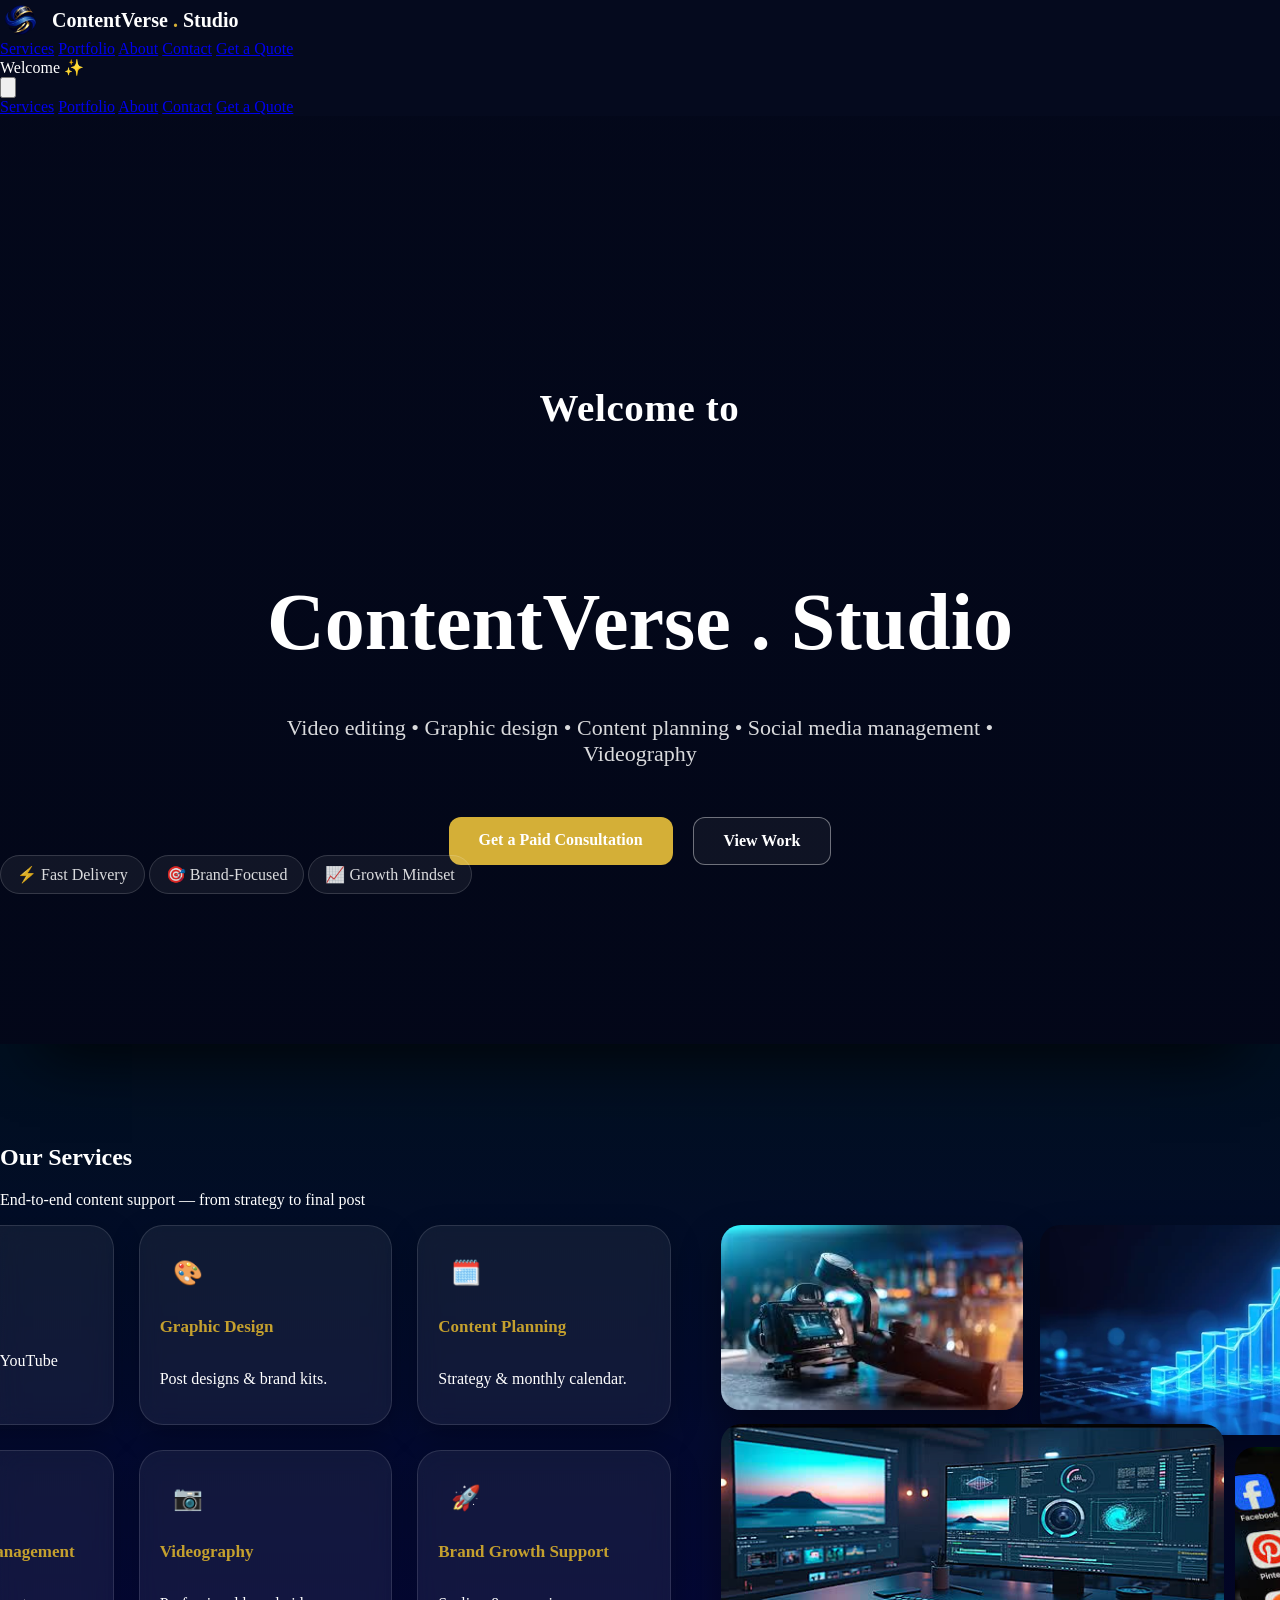
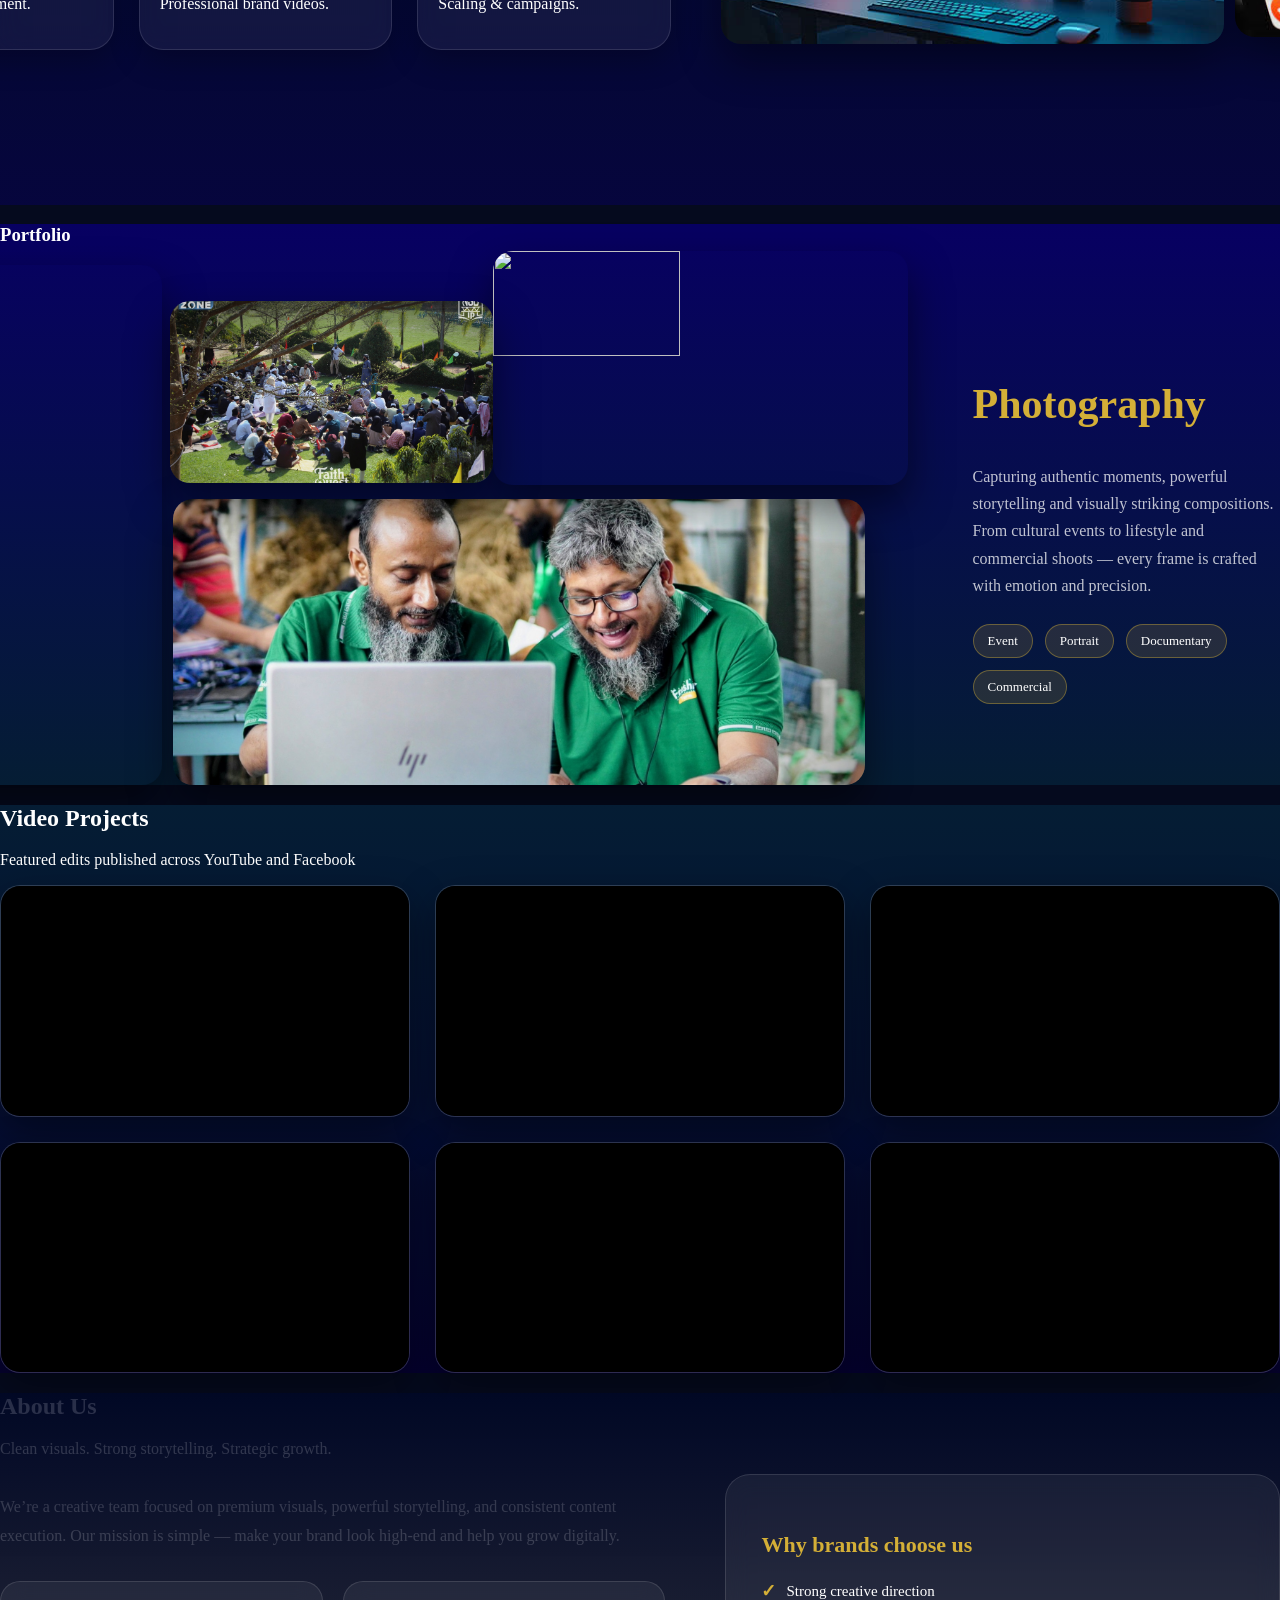
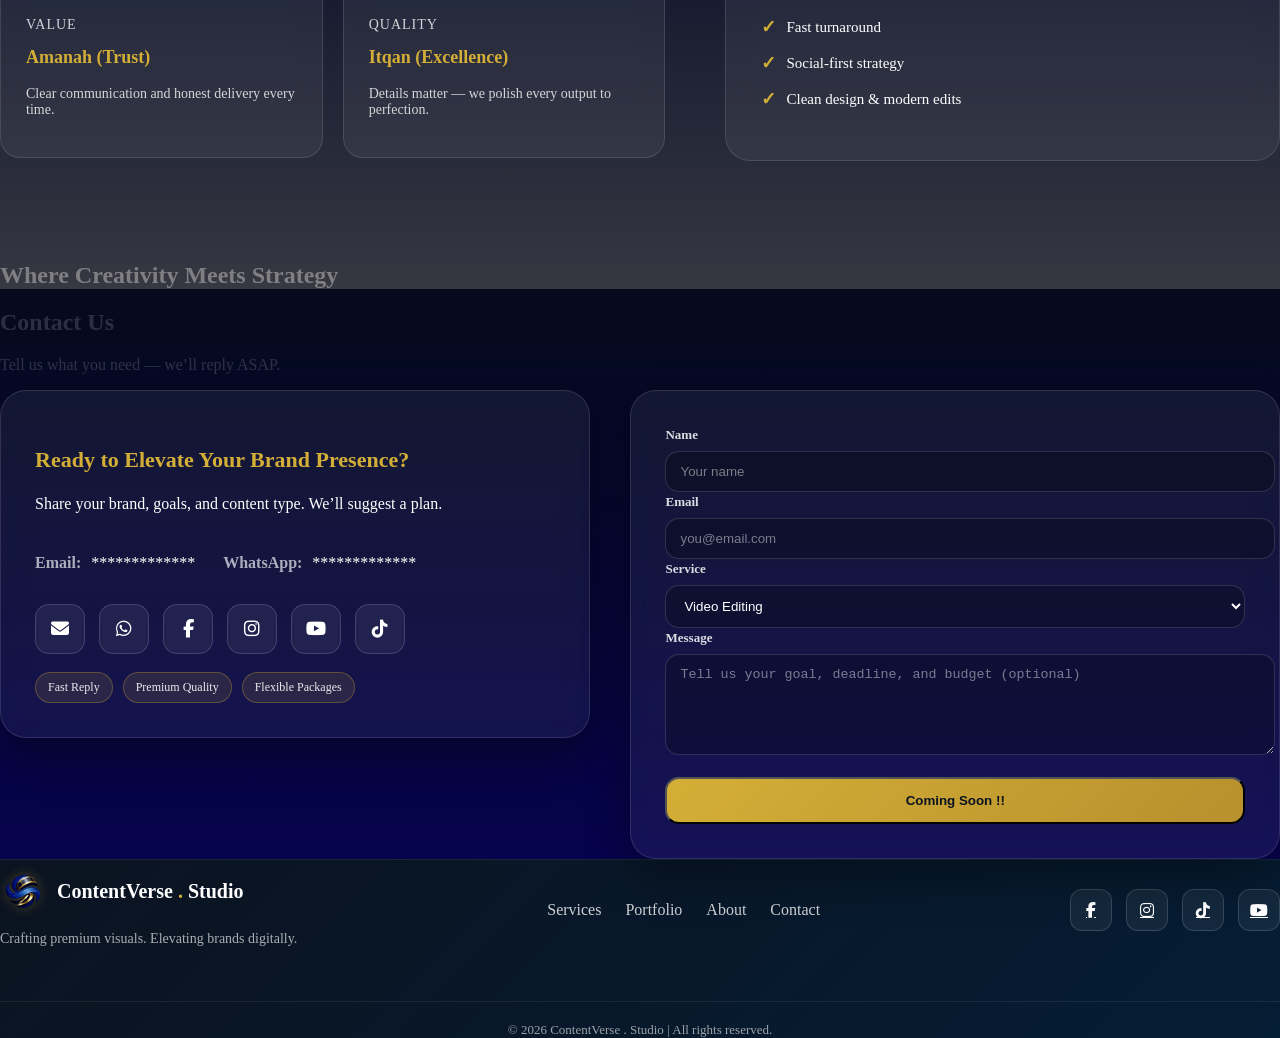
==== index.html @ 0c14566b "content updated" ====
<!DOCTYPE html>
<html lang="en">
<head>
  <meta charset="UTF-8" />
  <meta name="viewport" content="width=device-width, initial-scale=1.0" />
  <title>ContentVerse . Studio</title>

   <link rel="icon" type="image/png" href="logo1.png" />

  <!-- Tailwind CDN -->
  <script src="https://cdn.tailwindcss.com"></script>

  <script>
    tailwind.config = {
  theme: {
    extend: {
      colors: {
        brand: {
          50:  "#fef9e7",
          100: "#fdf2c9",
          300: "#f5d77a",
          500: "#e6c65c",
          600: "#d4af37",
          700: "#b8962e",
          900: "#7a5f1a"
        },
        navy: {
          800: "#10273F",
          900: "#0B1C2D"
        }
      }
    }
  }
}
  </script>

  <!-- Your CSS file -->
  <link rel="stylesheet" href="design.css" />
  <link rel="stylesheet" href="https://cdnjs.cloudflare.com/ajax/libs/font-awesome/6.5.1/css/all.min.css">
</head>

<body class="bg-white text-slate-800">

  <!-- Header -->
  <header class="fixed top-0 left-0 w-full z-50 bg-[#0B1C2D]/50 backdrop-blur-md border-b border-[#D4AF37]/20">
    <div class="max-w-6xl mx-auto px-4">
      <div class="flex items-center justify-between h-16">
        <!-- Brand -->
        <nav class="navbar">
          <div class="nav-left">
            <img src="logo1.png" alt="ContentVerse Logo" class="nav-logo">
            <span class="nav-brand">ContentVerse <span class="gold-dot">.</span> Studio</span>
          </div>
        </nav>

        <!-- Desktop Nav -->
        <div class="hidden md:flex items-center gap-6">
          <nav class="flex items-center gap-6 text-sm font-medium text-white/90">
            <a class="hover:text-brand-600" href="#services">Services</a>
            <a class="hover:text-brand-600" href="#photography">Portfolio</a>
            <a class="hover:text-brand-600" href="#about">About</a>
            <a class="hover:text-brand-600" href="#contact">Contact</a>
            <a class="inline-flex items-center justify-center rounded-xl bg-brand-600 px-4 py-2 text-white hover:bg-brand-700"
              href="#contact">Get a Quote</a>
          </nav>

          <div class="nav-welcome flex items-center gap-2 pl-2" style="animation: glowPulse 2.6s ease-in-out infinite;">
          <span class="h-2 w-2 rounded-full bg-emerald-400"></span>
          <span class="text-sm font-semibold text-[#D4AF37]">Welcome ✨</span>
        </div>
      </div>

        <!-- Mobile button -->
        <button id="menuBtn" class="md:hidden inline-flex items-center justify-center rounded-xl border border-white/20 p-2 text-white">
          <svg xmlns="http://www.w3.org/2000/svg" class="h-5 w-5" viewBox="0 0 24 24" fill="none" stroke="currentColor" stroke-width="2">
            <path stroke-linecap="round" stroke-linejoin="round" d="M4 6h16M4 12h16M4 18h16"/>
          </svg>
        </button>
      </div>

      <!-- Mobile Nav -->
      <div id="mobileNav" class="md:hidden hidden pb-4">
        <div class="flex flex-col gap-2 text-sm font-medium text-white/90">
          <a class="rounded-lg px-3 py-2 hover:bg-white/10" href="#services">Services</a>
          <a class="rounded-lg px-3 py-2 hover:bg-white/10" href="#photography">Portfolio</a>
          <a class="rounded-lg px-3 py-2 hover:bg-white/10" href="#about">About</a>
          <a class="rounded-lg px-3 py-2 hover:bg-white/10" href="#contact">Contact</a>
          <a class="mt-2 inline-flex items-center justify-center rounded-xl bg-brand-600 px-4 py-2 text-white hover:bg-brand-700"
             href="#contact">Get a Quote</a>
        </div>
      </div>
    </div>
  </header>

  <!-- HERO -->
  <section id="home" class="space-hero relative overflow-hidden ">

    <!-- Background Video -->
    <video class="hero-bg-video" autoplay muted loop playsinline>
      <source src="star.mp4" type="video/mp4">
    </video>

    <!-- Overlay -->
    <div class="hero-overlay"></div>

    <div class="max-w-6xl mx-auto px-4 hero-body relative">
      <div class="hero-content text-center">

        <!-- Welcome (NO typewriter) -->
        <p id="welcomeBadge" class="hero-welcome">Welcome to</p>

        <!-- Title (TYPEWRITER here) -->
        <h1 id="brandTitle" class="hero-title opacity-0">
          <span id="titleLeft"></span>
          <span id="titleDot" class="blink-dot hidden">.</span>
          <span id="titleRight"></span>
          <span id="titleCaret" class="caret">|</span>
        </h1>

        <p id="brandSubtitle" class="hero-subtitle opacity-0">
          Video editing • Graphic design • Content planning • Social media management • Videography
        </p>

        <div id="heroButtons" class="hero-buttons opacity-0">
          <a href="#contact" class="primary-btn">Get a Paid Consultation</a>
          <a href="#photography" class="secondary-btn">View Work</a>
        </div>

      </div>
    </div>

    <!-- trust chips -->
    <div class="mt-10 flex flex-wrap justify-center gap-3 text-sm relative">
      <span class="chip">⚡ Fast Delivery</span>
      <span class="chip">🎯 Brand-Focused</span>
      <span class="chip">📈 Growth Mindset</span>
    </div>
  </section>

  <!-- Services -->
<section id="services" class="services-section">
  <div class="max-w-7xl mx-auto px-6 py-20">

    <!-- Heading -->
    <div class="max-w-2xl mx-auto text-center text-white mb-16">
      <h2 class="text-4xl font-extrabold text-[#D4AF37] tracking-wide">
        Our Services
      </h2>
      <p class="mt-4 text-white/80">
        End-to-end content support — from strategy to final post
      </p>
    </div>

    <div class="services-wrapper">

      <!-- LEFT SIDE FLIP CARDS -->
      <div class="services-cards">

        <!-- 1 -->
        <div class="service-flip">
          <div class="service-flip-inner">
            <div class="service-front">
              <div class="service-icon">🎬</div>
              <h3 class="service-back-title">Video Editing</h3>
              <p>Reels, shorts, ads, YouTube edits.</p>
            </div>
            <div class="service-back">
              <h3 class="service-back-title">Video Editing</h3>
              <p class="service-back-desc">Hook-based editing, motion graphics, captions, color grading & storytelling.</p>
            </div>
          </div>
        </div>

        <!-- 2 -->
        <div class="service-flip">
          <div class="service-flip-inner">
            <div class="service-front">
              <div class="service-icon">🎨</div>
              <h3 class="service-back-title">Graphic Design</h3>
              <p>Post designs & brand kits.</p>
            </div>
            <div class="service-back">
              <h3 class="service-back-title">Graphic Design</h3>
              <p class="service-back-desc">Creative visuals, thumbnails, banners, branding systems & ads.</p>
            </div>
          </div>
        </div>

        <!-- 3 -->
        <div class="service-flip">
          <div class="service-flip-inner">
            <div class="service-front">
              <div class="service-icon">🗓️</div>
              <h3 class="service-back-title">Content Planning</h3>
              <p>Strategy & monthly calendar.</p>
            </div>
            <div class="service-back">
              <h3 class="service-back-title">Content Planning</h3>
              <p class="service-back-desc">Content ideas, hooks, scripts, captions & audience growth strategy.</p>
            </div>
          </div>
        </div>

        <!-- 4 -->
        <div class="service-flip">
          <div class="service-flip-inner">
            <div class="service-front">
              <div class="service-icon">📱</div>
              <h3 class="service-back-title">Social Media Management</h3>
              <p>Posting & engagement.</p>
            </div>
            <div class="service-back">
              <h3 class="service-back-title">Social Media Management</h3>
              <p class="service-back-desc">Analytics tracking, growth reports & platform optimization.</p>
            </div>
          </div>
        </div>

        <!-- 5 -->
        <div class="service-flip">
          <div class="service-flip-inner">
            <div class="service-front">
              <div class="service-icon">📷</div>
              <h3 class="service-back-title">Videography</h3>
              <p>Professional brand videos.</p>
            </div>
            <div class="service-back">
              <h3 class="service-back-title">Videography</h3>
              <p class="service-back-desc">Product shoots, event coverage & cinematic brand storytelling.</p>
            </div>
          </div>
        </div>

        <!-- 6 -->
        <div class="service-flip">
          <div class="service-flip-inner">
            <div class="service-front">
              <div class="service-icon">🚀</div>
              <h3 class="service-back-title">Brand Growth Support</h3>
              <p>Scaling & campaigns.</p>
            </div>
            <div class="service-back">
              <h3 class="service-back-title">Brand Growth Support</h3>
              <p class="service-back-desc">Ad creatives, strategy building & performance marketing guidance.</p>
            </div>
          </div>
        </div>

      </div>

      <!-- RIGHT SIDE IMAGES -->
      <div class="services-images custom-layout">
  <img src="growth.png"       class="img img1" />
  <img src="videoediting.png" class="img img2" />
  <img src="videography.png"  class="img img3" />
  <img src="social.png"       class="img img4" />
</div>

    </div>
  </div>
</section>

  <!-- Photography Section -->
<section id="photography" class="photography-section">
  <div class="max-w-7xl mx-auto px-6 py-10 md:py-20">
    <div class="max-w-2xl mx-auto text-center text-white mb-16">
      <h3 class="text-4xl font-extrabold text-[#D4AF37] tracking-wide">
        Portfolio
      </h3>
    </div>

    <div class="photography-wrapper">

      <!-- LEFT SIDE Images -->
      <div class="photography-images custom-layout">

        <img src="img1.JPG" class="pimg pimg1" />
        <img src="img2.JPG" class="pimg pimg2" />
        <img src="img3.JPG" class="pimg pimg3" />
        <img src="img4.jpeg" class="pimg pimg4" />

      </div>

      <!-- RIGHT SIDE Text -->
      <div class="photography-text">
        <h2>Photography</h2>
        <p>
          Capturing authentic moments, powerful storytelling and
          visually striking compositions. From cultural events
          to lifestyle and commercial shoots — every frame
          is crafted with emotion and precision.
        </p>

        <div class="photo-tags">
          <span>Event</span>
          <span>Portrait</span>
          <span>Documentary</span>
          <span>Commercial</span>
        </div>
      </div>

    </div>
  </div>
</section>

<!-- VIDEO WORK SECTION -->
<section id="videos" class="videos-section">
  <div class="max-w-7xl mx-auto px-6 py-10 md:py-20">

    <div class="max-w-2xl mx-auto text-center mb-16">
      <h2 class="text-4xl font-extrabold text-[#D4AF37] tracking-wide">
        Video Projects
      </h2>
      <p class="mt-4 text-white/80">
        Featured edits published across YouTube and Facebook
      </p>
    </div>

    <div class="videos-grid">

      <!-- 1 -->
      <div class="video-card">
        <div class="video-embed">
            <iframe 
            src="https://www.youtube.com/embed/ZvXtmL4-2wI"
            allowfullscreen loading="lazy">
          </iframe>
        </div>
      </div>

      <!-- 2 -->
      <div class="video-card">
        <div class="video-embed">
          <iframe src="https://www.youtube.com/embed/97kyvob3h_E"
            allowfullscreen loading="lazy"></iframe>
        </div>
      </div>

      <!-- 3 -->
      <div class="video-card">
        <div class="video-embed">
          <iframe src="https://www.youtube.com/embed/h23W5Q_LgEQ"
            allowfullscreen loading="lazy"></iframe>
        </div>  
      </div>

      <!-- 4 -->
      <div class="video-card">
        <div class="video-embed">
          <iframe src="https://www.youtube.com/embed/B4ySAmZLGWc"
            allowfullscreen loading="lazy"></iframe>
        </div>
      </div>

      <!-- 5 -->
      <div class="video-card">
        <div class="video-embed">
          <iframe src="https://www.youtube.com/embed/az66Sl5pDjI"
            allowfullscreen loading="lazy"></iframe>
        </div>
      </div>

      <!-- 6 -->
      <div class="video-card">
        <div class="video-embed">
          <iframe src="https://www.youtube.com/embed/D9KjOOJVjDM"
            allowfullscreen loading="lazy"></iframe>
        </div>
      </div>

    </div>

  </div>
</section>

  <!-- About -->
<section id="about" class="about-section">
  <div class="max-w-7xl mx-auto px-6 py-10 md:py-24 relative z-10">

    <!-- Heading -->
    <div class="max-w-2xl mx-auto text-center mb-16">
      <h2 class="text-4xl font-extrabold text-[#D4AF37] tracking-wide">
        About Us
      </h2>
      <p class="mt-4 text-white/80">
        Clean visuals. Strong storytelling. Strategic growth.
      </p>
    </div>

    <div class="about-wrapper">

      <!-- LEFT SIDE -->
      <div class="about-left">

        <p class="about-description">
          We’re a creative team focused on premium visuals, powerful storytelling, 
          and consistent content execution. Our mission is simple —
          make your brand look high-end and help you grow digitally.
        </p>

        <div class="about-cards">

          <div class="about-card">
            <p class="about-card-label">Value</p>
            <h3>Amanah (Trust)</h3>
            <p>Clear communication and honest delivery every time.</p>
          </div>

          <div class="about-card">
            <p class="about-card-label">Quality</p>
            <h3>Itqan (Excellence)</h3>
            <p>Details matter — we polish every output to perfection.</p>
          </div>

        </div>

      </div>

      <!-- RIGHT SIDE -->
      <div class="about-right">
        <div class="about-box">
          <h3 class="about-box-title">Why brands choose us</h3>

          <ul class="about-list">
            <li><span class="check">✓</span> Strong creative direction</li>
            <li><span class="check">✓</span> Fast turnaround</li>
            <li><span class="check">✓</span> Social-first strategy</li>
            <li><span class="check">✓</span> Clean design & modern edits</li>
          </ul>
        </div>
      </div>

    </div>

    <div class="max-w-2xl mx-auto text-center mb-16">
      <h2 class="text-4xl font-extrabold text-[#D4AF37] tracking-wide">
        <br>
        <br>
        <br>
        Where Creativity Meets Strategy
      </h2>
    </div>

  </div>
</section>

  <!-- Contact -->
<section id="contact" class="contact-section">
  <div class="max-w-7xl mx-auto px-6 py-12 md:py-20 relative z-10">

    <!-- Heading -->
    <div class="max-w-2xl mx-auto text-center mb-16">
      <h2 class="text-4xl font-extrabold text-[#D4AF37] tracking-wide">
        Contact Us
      </h2>
      <p class="mt-4 text-white/80">
        Tell us what you need — we’ll reply ASAP.
      </p>
    </div>

    <div class="contact-wrapper">

      <!-- LEFT: Info -->
      <div class="contact-card">
        <h3 class="contact-card-title">Ready to Elevate Your Brand Presence?</h3>
        <p class="mt-2 text-white/75">
          Share your brand, goals, and content type. We’ll suggest a plan.
        </p>

        <div class="contact-info">

          <!-- Row 1: text -->
          <div class="contact-top">
            <p><span class="label">Email:</span> *************</p>
            <p><span class="label">WhatsApp:</span> *************</p>
          </div>

          <!-- Row 2: icons -->
          <div class="contact-icons">
            <a href="mailto:your@email.com" class="social-icon">
              <i class="fa-solid fa-envelope"></i>
            </a>

            <a href="https://wa.me/880XXXXXXXXXX" target="_blank" class="social-icon">
              <i class="fa-brands fa-whatsapp"></i>
            </a>

            <a href="https://www.facebook.com/profile.php?id=61585562416794" target="_blank" class="social-icon">
              <i class="fa-brands fa-facebook-f"></i>
            </a>

            <a href="https://instagram.com/yourprofile" target="_blank" class="social-icon">
              <i class="fa-brands fa-instagram"></i>
            </a>

            <a href="https://tiktok.com/@yourprofile" target="_blank" class="social-icon">
              <i class="fa-brands fa-youtube"></i>
            </a>

            <a href="https://tiktok.com/@yourprofile" target="_blank" class="social-icon">
              <i class="fa-brands fa-tiktok"></i>
            </a>
          </div>

        </div>

        <div class="contact-badges">
          <span>Fast Reply</span>
          <span>Premium Quality</span>
          <span>Flexible Packages</span>
        </div>
      </div>

      <!-- RIGHT: Form -->
      <form class="contact-form" action="#" method="POST">
        <div class="grid sm:grid-cols-2 gap-4">
          <div>
            <label class="form-label">Name</label>
            <input class="form-input" type="text" name="name" placeholder="Your name" required>
          </div>
          <div>
            <label class="form-label">Email</label>
            <input class="form-input" type="email" name="email" placeholder="you@email.com" required>
          </div>
        </div>

        <div class="mt-4">
          <label class="form-label">Service</label>
          <select class="form-input" name="service">
            <option>Video Editing</option>
            <option>Graphic Design</option>
            <option>Content Planning</option>
            <option>Social Media Management</option>
            <option>Videography</option>
            <option>Other</option>
          </select>
        </div>

        <div class="mt-4">
          <label class="form-label">Message</label>
          <textarea class="form-input" name="message" rows="5"
            placeholder="Tell us your goal, deadline, and budget (optional)" required></textarea>
        </div>

        <button class="contact-btn" type="submit">
          Coming Soon !!
        </button>
      </form>

    </div>
  </div>
</section>

  <!-- Footer -->
<footer class="footer-section">
  <div class="max-w-7xl mx-auto px-6 py-4">

    <div class="footer-wrapper">

      <!-- Brand -->
      <div class="footer-brand">
        <div class="footer-brand-top">
          <img src="logo1.png" alt="ContentVerse Logo" class="footer-logo-img">
          <h3 class="footer-logo-text">
            ContentVerse <span class="gold-dot">.</span> Studio
          </h3>
        </div>

        <p class="footer-tagline">
          Crafting premium visuals. Elevating brands digitally.
        </p>
      </div>

      <!-- Quick Links -->
      <div class="footer-links">
        <a href="#services">Services</a>
        <a href="#photography">Portfolio</a>
        <a href="#about">About</a>
        <a href="#contact">Contact</a>
      </div>

      <!-- Social -->
      <div class="footer-socials">
        <a href="https://www.facebook.com/profile.php?id=61585562416794" target="_blank">
          <i class="fa-brands fa-facebook-f"></i>
        </a>
        <a href="https://instagram.com/yourprofile" target="_blank">
          <i class="fa-brands fa-instagram"></i>
        </a>
        <a href="https://tiktok.com/@yourprofile" target="_blank">
          <i class="fa-brands fa-tiktok"></i>
        </a>
        <a href="https://youtube.com" target="_blank">
          <i class="fa-brands fa-youtube"></i>
        </a>
      </div>

    </div>

    <!-- Bottom Line -->
    <div class="footer-bottom">
      © <span id="year"></span> ContentVerse . Studio | All rights reserved.
    </div>

  </div>
</footer>

  <script>
    // Footer year
    document.getElementById("year").textContent = new Date().getFullYear();

    // Mobile menu toggle
    const menuBtn = document.getElementById("menuBtn");
    const mobileNav = document.getElementById("mobileNav");
    if (menuBtn && mobileNav) {
      menuBtn.addEventListener("click", () => mobileNav.classList.toggle("hidden"));
      mobileNav.querySelectorAll("a").forEach(a =>
        a.addEventListener("click", () => mobileNav.classList.add("hidden"))
      );
    }

    // ---- HERO ANIMATION ----
    const heroStartDelay = 400; // ✅ Delay everything by 1s

    const welcomeBadge = document.getElementById("welcomeBadge");

    const brandTitle = document.getElementById("brandTitle");
    const brandSubtitle = document.getElementById("brandSubtitle");
    const heroButtons = document.getElementById("heroButtons");

    const titleLeft = document.getElementById("titleLeft");
    const titleDot = document.getElementById("titleDot");
    const titleRight = document.getElementById("titleRight");
    const titleCaret = document.getElementById("titleCaret");

    const moveDuration = 650; // welcome zoom-out duration
    const typeSpeed =50;     // typing speed
    const afterTypingDelay = 250;

    function typeTitle() {
      const leftText = "ContentVerse";
      const rightText = " Studio";

      titleLeft.textContent = "";
      titleRight.textContent = "";
      titleDot.classList.add("hidden");
      titleCaret.style.display = "inline-block";

      // show title container for typing
      brandTitle.style.opacity = 1;
      brandTitle.style.animation = "none";

      let i = 0;
      function typeLeftPart() {
        if (i < leftText.length) {
          titleLeft.textContent += leftText.charAt(i++);
          setTimeout(typeLeftPart, typeSpeed);
        } else {
          titleDot.classList.remove("hidden");

          let j = 0;
          function typeRightPart() {
            if (j < rightText.length) {
              titleRight.textContent += rightText.charAt(j++);
              setTimeout(typeRightPart, typeSpeed);
            } else {
              titleCaret.style.display = "none";

              setTimeout(() => {
                brandSubtitle.style.animation = "titleIn 900ms ease forwards";
                brandSubtitle.style.opacity = 1;

                heroButtons.style.animation = "titleIn 900ms ease forwards";
                heroButtons.style.opacity = 1;
              }, afterTypingDelay);
            }
          }
          setTimeout(typeRightPart, typeSpeed);
        }
      }

      typeLeftPart();
    }

    window.addEventListener("load", () => {
      // reset
      brandTitle.style.opacity = 0;
      brandSubtitle.style.opacity = 0;
      heroButtons.style.opacity = 0;

      // hide welcome initially (so it doesn’t appear instantly)
      welcomeBadge.style.opacity = 0;
      welcomeBadge.style.animation = "none";
      void welcomeBadge.offsetWidth;

      setTimeout(() => {
        // show welcome and animate it
        welcomeBadge.style.opacity = 1;
        welcomeBadge.style.animation = `welcomeMove ${moveDuration}ms ease forwards`;

        // start typing title
        typeTitle();
      }, heroStartDelay);
    });
  </script>
</body>
</html>
---- design.css ----
/* =========================
   GLOBAL
========================= */

html {
  scroll-behavior: smooth;
}

body {
  margin: 0;
  background-color: #0B1C2D;
  color: #ffffff;
}

html, body{
  background: #050a1e;
  
  overflow-x: hidden;
}

.nav-left{
  display: flex;
  align-items: center;
  gap: 12px;
}

.nav-logo{
  height: 40px;
  width: auto;
  object-fit: contain;
}

.nav-brand{
  font-size: 20px;
  font-weight: 800;
  color: white;
}

.gold-dot{
  color: #D4AF37;
}

/* =========================
   HERO BACKGROUND
========================= */

.space-hero {
  position: relative;
  padding-top: 190px;
  padding-bottom: 160px;
  overflow: hidden;
  box-shadow: 0 50px 60px -40px rgba(0, 0, 0, 0.8);
  z-index: 3;
}

/* Fullscreen background video */
.hero-bg-video {
  position: absolute;
  inset: 0;
  width: 100%;
  height: 100%;
  object-fit: cover;
  z-index: -2;
}

/* Dark overlay so text stays readable */
.hero-overlay {
  position: absolute;
  inset: 0;
  background: linear-gradient(to bottom, rgba(2,6,23,.55), rgba(2,6,23,.75));
  z-index: -1;
}

/* =========================
   HERO CONTENT LAYOUT
========================= */

.hero-content {
  display: flex;
  flex-direction: column;
  align-items: center;
  justify-content: center;
}

/* =========================
   HERO TEXT STYLING
========================= */

.hero-welcome {
  font-size: 65px;
  font-weight: 700;
  color: white;
  letter-spacing: 1px;
}

/* Brand title */
.hero-title {
  font-size: 80px;
  font-weight: 800;
  color: white;
  margin-bottom: 25px;
}

/* Subtitle */
.hero-subtitle {
  font-size: 22px;
  color: rgba(255,255,255,0.85);
  max-width: 750px;
  text-align: center;
  margin-bottom: 50px;
}

/* =========================
   BUTTONS
========================= */

.hero-buttons {
  display: flex;
  gap: 20px;
  justify-content: center;
  flex-wrap: wrap;
}

.primary-btn {
  background: #d4af37;
  color: white;
  padding: 14px 30px;
  border-radius: 12px;
  font-weight: 600;
  transition: 0.3s ease;
  text-decoration: none;
}

.primary-btn:hover {
  background: #c4a02e;
}

.secondary-btn {
  border: 1px solid rgba(255,255,255,0.4);
  background: rgba(255,255,255,0.05);
  color: white;
  padding: 14px 30px;
  border-radius: 12px;
  font-weight: 600;
  transition: 0.3s ease;
  text-decoration: none;
}

.secondary-btn:hover {
  background: rgba(255,255,255,0.15);
}

.chip{
  border: 1px solid rgba(255,255,255,0.15);
  background: rgba(255,255,255,0.06);
  color: rgba(255,255,255,0.85);
  padding: 10px 16px;
  border-radius: 999px;
  backdrop-filter: blur(10px);
}


/* =========================
   ANIMATIONS
========================= */

/* Welcome zoom-out (you said this is perfect) */
@keyframes welcomeMove {
  0%   { transform: translateY(0) scale(1); opacity: 1; }
  100% { transform: translateY(0px) scale(0.6); opacity: 1; }
}

/* Subtitle/buttons entrance */
@keyframes titleIn {
  0%   { opacity: 0; transform: translateY(50px); }
  100% { opacity: 1; transform: translateY(0px); }
}

/* Caret blink */
@keyframes caretBlink {
  0%,49% { opacity: 1; }
  50%,100% { opacity: 0; }
}

.caret {
  display: inline-block;
  margin-left: 6px;
  animation: caretBlink .9s infinite;
}

/* Navbar welcome pulse */
@keyframes glowPulse {
  0%, 100% { opacity: 1; }
  50% { opacity: 0.6; }
}

/* Dot blink */
@keyframes dotBlink {
  0%, 49%   { opacity: 1; }
  50%, 100% { opacity: 0.15; }
}

.blink-dot {
  display: inline-block;
  animation: dotBlink 1s infinite;
}

/* =========================
   RESPONSIVE
========================= */

@media (max-width: 992px) {
  .hero-title { font-size: 56px; }
  .hero-welcome { font-size: 36px; }
}

@media (max-width: 768px) {
  .hero-title { font-size: 40px; }
  .hero-welcome { font-size: 28px; }
  .hero-subtitle { font-size: 16px; }
}

/* =========================
   SERVICES FLIP CARDS
========================= */

.service-flip{
  perspective: 1200px;
  height: 200px;
}

.service-flip-inner{
  position: relative;
  width: 100%;
  height: 100%;
  transform-style: preserve-3d;
  transition: transform 700ms cubic-bezier(.2,.8,.2,1);
}

.service-flip:hover .service-flip-inner{
  transform: rotateY(-180deg);
}

.service-front,
.service-back{
  position: absolute;
  inset: 0;
  backface-visibility: hidden;
  border-radius: 24px;
  padding: 20px;
  display: flex;
  flex-direction: column;
  justify-content: flex-start;
  border: 1px solid rgba(0, 0, 0, 0.08);
  box-shadow: 0 10px 30px rgba(0,0,0,0.08);
}

/* FRONT */
.service-front{
  background: rgba(255,255,255,0.06);
  backdrop-filter: blur(12px);
  border: 1px solid rgba(255,255,255,0.12);
  box-shadow: 0 10px 30px rgba(0,0,0,0.25);
  color: #fff;
}

.service-icon{
  width: 56px;
  height: 56px;
  border-radius: 18px;
  display: grid;
  place-items: center;
  font-size: 24px;
}

.service-flip:hover .service-icon{
  box-shadow: 0 0 20px rgba(212,175,55,0.6);
  transform: scale(1.05);
  transition: 0.3s ease;
}

.service-title{
  margin-top: 14px;
  font-size: 20px;
  font-weight: 800;
}

.service-desc{
  margin-top: 8px;
  font-size: 14px;
  color: #555;
}

/* BACK */
.service-back{
  transform: rotateY(180deg);

  /* GLASS look */
  background: rgba(255,255,255,0.06);
  backdrop-filter: blur(12px);
  border: 1px solid rgba(255,255,255,0.12);
  box-shadow: 0 10px 30px rgba(0,0,0,0.25);

  color: #fff;
}

.service-back-title{
  font-size: 17px;
  font-weight: 900;
  color: #c4a02e;
}

.service-back-desc{
  margin-top: 10px;
  font-size: 14px;
  line-height: 1.6;
}

.service-tags{
  margin-top: 14px;
  display: flex;
  gap: 10px;
  flex-wrap: wrap;
}

.service-tags span{
  font-size: 12px;
  padding: 6px 10px;
  border-radius: 999px;
  background: rgba(212,175,55,0.15);
  border: 1px solid rgba(212,175,55,0.3);
}

/* Dark overlay for readability */
.services-section::before{
  content: "";
  position: absolute;
  inset: 0;
  background: linear-gradient(
    to bottom,
    rgba(0, 16, 32, 0.85),
    rgba(7, 0, 98, 0.454)
  );
  z-index: 0;
}

/* Make content above overlay */
.services-section > div{
  position: relative;
  z-index: 2;
}

/* ===== SERVICES SECTION ===== */

.services-section{
  position: relative;
  background: url("blueback.png") center center / cover no-repeat;
  background-attachment: fixed;
  overflow: hidden;              /* prevents edges showing */
  padding: 80px 0;               /* give proper height space */
}

/* Main wrapper */
.services-wrapper {
  display: grid;
  grid-template-columns: 1.2fr 1fr;
  gap: 50px;
  align-items: start;
}

/* LEFT: cards */
.services-cards {
  display: grid;
  grid-template-columns: repeat(3, 1fr);
  gap: 25px;
  margin-left: -140px;
}

.service-card {
  background: rgba(255,255,255,0.05);
  backdrop-filter: blur(12px);
  padding: 30px;
  border-radius: 25px;
  border: 1px solid rgba(255,255,255,0.1);
  transition: 0.4s ease;
  color: white;
}

.service-card:hover {
  transform: translateY(-10px);
  border-color: #D4AF37;
  box-shadow: 0 0 30px rgba(212,175,55,0.3);
}

.service-card h3 {
  font-size: 20px;
  font-weight: 700;
  margin-top: 15px;
}

.service-card p {
  margin-top: 10px;
  color: rgba(255,255,255,0.7);
  font-size: 14px;
}

/* Golden icon background */
.icon-box {
  height: 55px;
  width: 55px;
  border-radius: 18px;
  background: linear-gradient(135deg, #D4AF37, #b8902d);
  display: flex;
  align-items: center;
  justify-content: center;
  font-size: 22px;
}

/* RIGHT SIDE IMAGES */
.services-images.custom-layout{
  position: relative;
  width: 100%;
  height: 500px;   /* controls total collage height */
}

/* Base style */
.services-images .img{
  position: absolute;
  object-fit: cover;
  border-radius: 20px;
  box-shadow: 0 20px 40px rgba(0,0,0,0.4);
  transition: 0.4s ease;
}

.services-images .img:hover{
  transform: scale(1.05);
}

/* LEFT TALL */
.img1{
  width: 70%;
  height: 42%;
  left: 57%;
  top: 0%;
}

/* TOP MIDDLE */
.img2{
  width: 90%;
  height: 44%;
  left: 0%;
  top: 199px;
}

/* BOTTOM MIDDLE */
.img3{
  width: 54%;
  height: 37%;
  left: 0%;
  top: 0%;
}

/* RIGHT TALL */
.img4{
  width: 35%;
  height: 38%;
  left: 92%;
  top: 222px;
}

/* =========================
   SERVICES RESPONSIVE FIX
========================= */

/* Desktop spacing */
.services-wrapper{
  grid-template-columns: 1.2fr 1fr;
}

/* Cards */
.services-cards{
  grid-template-columns: repeat(3, 1fr);
  margin-left: -140px; /* your desktop push */
}

/* ✅ Large tablets / small laptops */
@media (max-width: 1200px){
  .services-wrapper{
    grid-template-columns: 1fr;   /* stack */
    gap: 40px;
  }

  .services-cards{
    grid-template-columns: repeat(2, 1fr);
    margin-left: 0;              /* IMPORTANT: stop pushing left */
  }

  .services-images.custom-layout{
    height: 420px;
  }

  /* keep collage inside container */
  .img1{ left: 50%; width: 48%; height:45%; }
  .img2{ left: 0%; width: 60%; }
  .img3{ left: 0%; width: 45%; height:45%; top: 0px; }
  .img4{ left: 64%; width: 34%; height:45%; top: 200px; }
}

/* ✅ Tablets */
@media (max-width: 768px){
  #services {
    margin-top: -100px !important;
    scroll-margin-top: 80px; /* optional, if you use anchor links */
  }

  .services-cards{
    grid-template-columns: 1fr;  /* 1 card per row */
    gap: 18px;
  }

  .service-flip{
    height: 190px;
  }

  .services-images.custom-layout{
    height: 360px;
  }

  /* make collage simpler on smaller screens */
  .img1{ left: 50%; width: 48%; height:45%; top: 0px; }
  .img2{ left: 2%; width: 60%; top: 175px; }
  .img3{ left: 2%; width: 45%; height:45%; top: 0px; }
  .img4{ left: 64%; width: 34%; height:45%; top: 175px; }
}

/* ✅ Phones */
@media (max-width: 480px){
  #services {
    margin-top: -100px !important;
    scroll-margin-top: 80px; /* optional, if you use anchor links */
    margin-bottom: -110px !important;
  }

  .services-section{
    background-attachment: scroll;   /* fixed is buggy on mobile */
  }

   .services-cards{
    grid-template-columns:repeat(2, 1fr);  /* 1 card per row */
    gap: 18px;
  }

  .service-front,
  .service-back{
    padding: 16px;
  }

  .service-icon{
    width: 48px;
    height: 48px;
    border-radius: 14px;
    font-size: 20px;
  }

  .services-images.custom-layout{
    height: 320px;
  }

  .img1{ left: 50%; width: 48%; height:45%; top: 0px; }
  .img2{ left: 2%; width: 60%; top: 175px; }
  .img3{ left: 2%; width: 45%; height:45%; top: 0px; }
  .img4{ left: 64%; width: 34%; height:45%; top: 175px; }
}







/* ===== PHOTOGRAPHY SECTION ===== */

.photography-section{
  position: relative;
  background: linear-gradient(
    to bottom,
    #070062,
    #051d34
  );
  color: white;
}

/* Layout */
.photography-wrapper{
  display: grid;
  grid-template-columns: 1.5fr .5fr;
  gap: 50px;
  align-items: center;
}

/* TEXT */
.photography-text h2{
  font-size: 42px;
  font-weight: 900;
  color: #D4AF37;
}

.photography-text p{
  margin-top: 20px;
  line-height: 1.7;
  color: rgba(255,255,255,0.75);
}

.photo-tags{
  margin-top: 25px;
  display: flex;
  gap: 12px;
  flex-wrap: wrap;
}

.photo-tags span{
  padding: 8px 14px;
  border-radius: 999px;
  background: rgba(212,175,55,0.15);
  border: 1px solid rgba(212,175,55,0.4);
  font-size: 13px;
}

/* IMAGE COLLAGE */
.photography-images{
  position: relative;
  width: 100%;
  height: 520px;
  transform: translateX(-115px);
}

.photography-images .pimg{
  position: absolute;
  object-fit: cover;
  border-radius: 20px;
  box-shadow: 0 20px 40px rgba(0,0,0,0.5);
  transition: 0.4s ease;
}

.photography-images .pimg:hover{
  transform: scale(1.05);
}

/* Layout positions */
.pimg1{
  width: 30%;
  height: 100%;
  top: 0;
  left: 0;
}

.pimg2{
  width: 75%;
  height: 55%;
  bottom: 0;
  left: 288px;
}

.pimg3{
  width: 45%;
  height:45%;
  bottom: 300px;
  left: 608px;
}

.pimg4{
  width: 35%;
  height: 35%;
  bottom: 58%;
  left: 285px;
}

/* =========================
   PHOTOGRAPHY RESPONSIVE FIX
========================= */

/* Tablet */
@media (max-width: 1024px){
  .photography-wrapper{
    grid-template-columns: 1fr;
  }

  /* remove the left push on small screens */
  .photography-images{
    transform: none;
    height: 460px;
    margin-top: 35px;
  }

  /* Tablet collage layout (all % based) */
  .pimg1{ width: 30%; height: 100%; left: 0; top: 0; }
  .pimg2{ width: 50%; height: 50%; left: 230px; top: 30px; }
  .pimg3{ width: 37%; height: 40%; left: 230px; top: 277px; }
  .pimg4{ width: 30%; height: 36%; left: 510px; top: 290px; }

}

/* Mobile */
@media (max-width: 640px){
  .photography-text h2{
    font-size: 32px;
  }

  .photography-images{
    height: 320px; /* taller so images fit nicely */
  }

  /* Mobile stack style (clean and safe) */
  .pimg1{ width: 30%; height: 100%; left: 0; top: 0; }
  .pimg2{ width: 55%; height: 50%; left: 170px; top: 30px; }
  .pimg3{ width: 37%; height: 37%; left: 170px; top: 201px; }
  .pimg4{ width: 30%; height: 36%; left: 375px; top: 201px; }
}


@media (max-width: 480px){
  .photography-wrapper{
    margin-top: -55px;
  }
  .photography-text h2{
    font-size: 32px;
  }

  .photography-images{
   height: 560px;          /* was 320px */
    margin-bottom: 20px;
  }

  /* Mobile stack style (clean and safe) */
  .pimg1{ width: 38%; height: 60%; left: 0; top: 0px; }
  .pimg2{ width: 60%; height: 19%; left: 172px; top: 229px; }
  .pimg3{ width: 60%; height: 20%; left: 172px; top: 110px; }
  .pimg4{ width: 99%; height: 35%; left: 0; top: 350px; }
}

@media (max-width: 360px){
  .photography-wrapper{
    margin-top: -55px;
  }
  .photography-text h2{
    font-size: 32px;
  }

  .photography-images{
   height: 560px;          /* was 320px */
    margin-bottom: 20px;
  }

  /* Mobile stack style (clean and safe) */
  .pimg1{ width: 45%; height: 60%; left: 0; top: 0px; }
  .pimg2{ width: 55%; height: 19%; left: 150px; top: 229px; }
  .pimg3{ width: 55%; height: 20%; left: 150px; top: 110px; }
  .pimg4{ width: 99%; height: 35%; left: 0; top: 350px; }
}





/* =========================
   VIDEO SECTION
========================= */

.videos-section{
  position: relative;
  background: linear-gradient(
    to top,
    #050230,
    #051d34
  );
  color: white;
}

/* Grid layout */
.videos-grid{
  display: grid;
  grid-template-columns: repeat(3, 1fr);
  gap: 25px;
}

/* Card style */
.video-card{
  border-radius: 20px;
  overflow: hidden;
  background: rgba(255,255,255,0.05);
  backdrop-filter: blur(10px);
  border: 1px solid rgba(255,255,255,0.12);
  box-shadow: 0 15px 40px rgba(0,0,0,0.4);
  transition: 0.3s ease;
}

.video-card:hover{
  transform: translateY(-8px);
  border-color: #D4AF37;
  box-shadow: 0 0 30px rgba(212,175,55,0.4);
}

/* Responsive video container */
.video-embed{
  position: relative;
  width: 100%;
  aspect-ratio: 16 / 9;
  background: black;
}

.video-embed iframe{
  position: absolute;
  inset: 0;
  width: 100%;
  height: 100%;
  border: none;
}

/* Responsive */
@media (max-width: 1024px){
  .videos-grid{
    grid-template-columns: repeat(2, 1fr);
  }
}

@media (max-width: 640px){
  .videos-grid{
    grid-template-columns: 1fr;
  }
}






/* ===== ABOUT SECTION ===== */

.about-section{
  position: relative;
  background: url("stars.png") center/cover no-repeat;
  background-attachment: fixed;
  color: white;
}

/* Overlay for readability */
.about-section::before{
  content: "";
  position: absolute;
  inset: 0;
  background: linear-gradient(
    to bottom,
    rgba(1, 8, 39, 0.85),
    rgba(76, 76, 81, 0.7)
  );
  z-index: 0;
}

/* Layout */
.about-wrapper{
  display: grid;
  grid-template-columns: 1.2fr 1fr;
  gap: 60px;
  align-items: center;
}

/* Description */
.about-description{
  font-size: 16px;
  line-height: 1.8;
  color: rgba(255,255,255,0.85);
}

/* Small value cards */
.about-cards{
  display: grid;
  grid-template-columns: repeat(2,1fr);
  gap: 20px;
  margin-top: 30px;
}

.about-card{
  background: rgba(255,255,255,0.06);
  backdrop-filter: blur(12px);
  border: 1px solid rgba(255,255,255,0.12);
  padding: 25px;
  border-radius: 20px;
  transition: 0.4s ease;
}

.about-card:hover{
  transform: translateY(-8px);
  border-color: #D4AF37;
  box-shadow: 0 0 25px rgba(212,175,55,0.25);
}

.about-card-label{
  font-size: 12px;
  color: #D4AF37;
  letter-spacing: 1px;
  text-transform: uppercase;
}

.about-card h3{
  margin-top: 8px;
  font-size: 18px;
  color: #D4AF37;
  font-weight: 700;
}

.about-card p{
  margin-top: 10px;
  font-size: 14px;
  color: rgba(255,255,255,0.8);
}

/* Right Box */
.about-box{
  background: rgba(255,255,255,0.06);
  backdrop-filter: blur(12px);
  border: 1px solid rgba(255,255,255,0.12);
  padding: 35px;
  border-radius: 25px;
}

.about-box-title{
  font-size: 22px;
  font-weight: 800;
  color: #D4AF37;
}

/* List */
.about-list{
  margin-top: 20px;
  list-style: none;
  padding: 0;
  display: flex;
  flex-direction: column;
  gap: 14px;
  font-size: 15px;
}

.about-list li{
  display: flex;
  align-items: center;
  gap: 10px;
}

.check{
  color: #D4AF37;
  font-weight: bold;
  font-size: 18px;
}

/* Responsive */
@media (max-width: 1024px){
  #about{
    margin-bottom: -50px;
  }
  .about-wrapper{
    grid-template-columns: 1fr;
    margin-bottom: -70px;;
  }

  .about-cards{
    grid-template-columns: 1fr;
  }
}





/* ===== CONTACT SECTION (same vibe as About) ===== */

.contact-section{
  position: relative;
  background: url("stars.png") center/cover no-repeat;
  background-attachment: fixed;
  color: white;
}

/* overlay (same style as About) */
.contact-section::before{
  content: "";
  position: absolute;
  inset: 0;
  background: linear-gradient(
    to bottom,
    rgba(5,10,30,0.85),
    rgba(7,0,98,0.70)
  );
  z-index: 0;
}

/* layout */
.contact-wrapper{
  display: grid;
  grid-template-columns: 1fr 1.1fr;
  gap: 40px;
  align-items: start;
}

/* left card */
.contact-card{
  background: rgba(255,255,255,0.06);
  backdrop-filter: blur(12px);
  border: 1px solid rgba(255,255,255,0.12);
  border-radius: 26px;
  padding: 34px;
  box-shadow: 0 18px 45px rgba(0,0,0,0.35);
}

.contact-card-title{
  font-size: 22px;
  font-weight: 800;
  color: #D4AF37;
}

.contact-info{
  margin-top: 25px;
  display: flex;
  flex-direction: column;   /* makes 2 rows */
  gap: 16px;
}

/* Row 1 */
.contact-top{
  display: flex;
  gap: 28px;
  flex-wrap: wrap; /* so it won't break on small screens */
  align-items: center;
}

/* Row 2 */
.contact-icons{
  display: flex;
  gap: 14px;
  flex-wrap: wrap;
  align-items: center;
}

.social-icon{
  width: 48px;
  height: 48px;
  display: flex;
  align-items: center;
  justify-content: center;
  border-radius: 14px;
  background: rgba(255,255,255,0.06);
  border: 1px solid rgba(255,255,255,0.15);
  color: #fff;
  font-size: 18px;
  text-decoration: none;
  transition: 0.3s ease;
}

.social-icon:hover{
  background: linear-gradient(135deg, #D4AF37, #b8902d);
  color: #0b1320;
  transform: translateY(-4px);
  box-shadow: 0 12px 25px rgba(212,175,55,0.35);
}

.contact-info .label{
  color: rgba(255,255,255,0.65);
  font-weight: 700;
  margin-right: 6px;
}

/* badges */
.contact-badges{
  margin-top: 18px;
  display: flex;
  flex-wrap: wrap;
  gap: 10px;
}

.contact-badges span{
  font-size: 12px;
  padding: 7px 12px;
  border-radius: 999px;
  background: rgba(212,175,55,0.12);
  border: 1px solid rgba(212,175,55,0.30);
  color: rgba(255,255,255,0.9);
}

/* form */
.contact-form{
  background: rgba(255,255,255,0.06);
  backdrop-filter: blur(12px);
  border: 1px solid rgba(255,255,255,0.12);
  border-radius: 26px;
  padding: 34px;
  box-shadow: 0 18px 45px rgba(0,0,0,0.35);
}

.form-label{
  font-size: 13px;
  font-weight: 700;
  color: rgba(255,255,255,0.85);
}

.form-input{
  margin-top: 8px;
  width: 100%;
  border-radius: 14px;
  padding: 12px 14px;
  border: 1px solid rgba(255,255,255,0.14);
  background: rgba(0,0,0,0.25);
  color: white;
  outline: none;
  transition: 0.25s ease;
}

.form-input::placeholder{
  color: rgba(255,255,255,0.45);
}

.form-input:focus{
  border-color: rgba(212,175,55,0.6);
  box-shadow: 0 0 0 4px rgba(212,175,55,0.12);
}

/* button */
.contact-btn{
  margin-top: 18px;
  width: 100%;
  border-radius: 14px;
  padding: 14px 18px;
  font-weight: 800;
  color: #0b1320;
  background: linear-gradient(135deg, #D4AF37, #b8902d);
  transition: 0.25s ease;
}

.contact-btn:hover{
  transform: translateY(-2px);
  box-shadow: 0 14px 30px rgba(212,175,55,0.25);
}

/* responsive */
@media (max-width: 1024px){
  .contact-wrapper{
    grid-template-columns: 1fr;
  }
}

.contact-link{
  display: flex;
  align-items: center;
  gap: 12px;
  padding: 12px 18px;
  border-radius: 14px;
  background: rgba(255,255,255,0.05);
  border: 1px solid rgba(255,255,255,0.12);
  color: white;
  text-decoration: none;
  transition: 0.3s ease;
  font-weight: 500;
}

.contact-link i{
  font-size: 18px;
  color: #D4AF37;
}

.contact-link:hover{
  transform: translateY(-3px);
  border-color: #D4AF37;
  box-shadow: 0 8px 25px rgba(212,175,55,0.25);
  background: rgba(212,175,55,0.1);
}






/* ===== FOOTER ===== */

.footer-section{
  background: linear-gradient(
    135deg,
    #0b1320,
    #051d34
  );
  border-top: 1px solid rgba(255,255,255,0.06);
}

.footer-wrapper{
  display: flex;
  justify-content: space-between;
  align-items: center;
  flex-wrap: wrap;
  gap: 30px;
}

/* Brand */
.footer-logo{
  font-family: 'Playfair Display', serif;
  font-size: 24px;
  font-weight: 800;
  color: #D4AF37;
}

.footer-logo span{
  color: #ffffff;
}

.footer-tagline{
  margin-top: 10px;
  font-size: 14px;
  color: rgba(255,255,255,0.7);
}

/* Links */
.footer-links{
  display: flex;
  gap: 24px;
}

.footer-links a{
  color: rgba(255,255,255,0.8);
  text-decoration: none;
  font-weight: 500;
  transition: 0.3s ease;
}

.footer-links a:hover{
  color: #D4AF37;
}

/* Social */
.footer-socials{
  display: flex;
  gap: 14px;
}

.footer-socials a{
  width: 40px;
  height: 40px;
  border-radius: 12px;
  display: flex;
  align-items: center;
  justify-content: center;
  background: rgba(255,255,255,0.06);
  border: 1px solid rgba(255,255,255,0.15);
  color: white;
  font-size: 16px;
  transition: 0.3s ease;
}

.footer-socials a:hover{
  background: linear-gradient(135deg, #D4AF37, #b8902d);
  color: #0b1320;
  transform: translateY(-3px);
  box-shadow: 0 8px 20px rgba(212,175,55,0.35);
}

/* Bottom */
.footer-bottom{
  margin-top: 40px;
  text-align: center;
  font-size: 13px;
  color: rgba(255,255,255,0.6);
  border-top: 1px solid rgba(255,255,255,0.08);
  padding-top: 20px;
}

/* Responsive */
@media (max-width: 768px){
  .footer-wrapper{
    flex-direction: column;
    text-align: center;
  }

  .footer-links{
    justify-content: center;
  }
}




/* Footer Brand Layout */
.footer-brand-top{
  display: flex;
  align-items: center;
  gap: 12px;
}

.footer-logo-img{
  height: 45px;
  width: auto;
  object-fit: contain;
  filter: drop-shadow(0 0 6px rgba(212,175,55,0.3));
}

.footer-logo-text{
  font-size: 20px;
  font-weight: 800;
  color: #ffffff;
}

.footer-logo-text .gold-dot{
  color: #D4AF37;
}

.footer-tagline{
  margin-top: 8px;
  font-size: 14px;
  color: rgba(255,255,255,0.65);
}
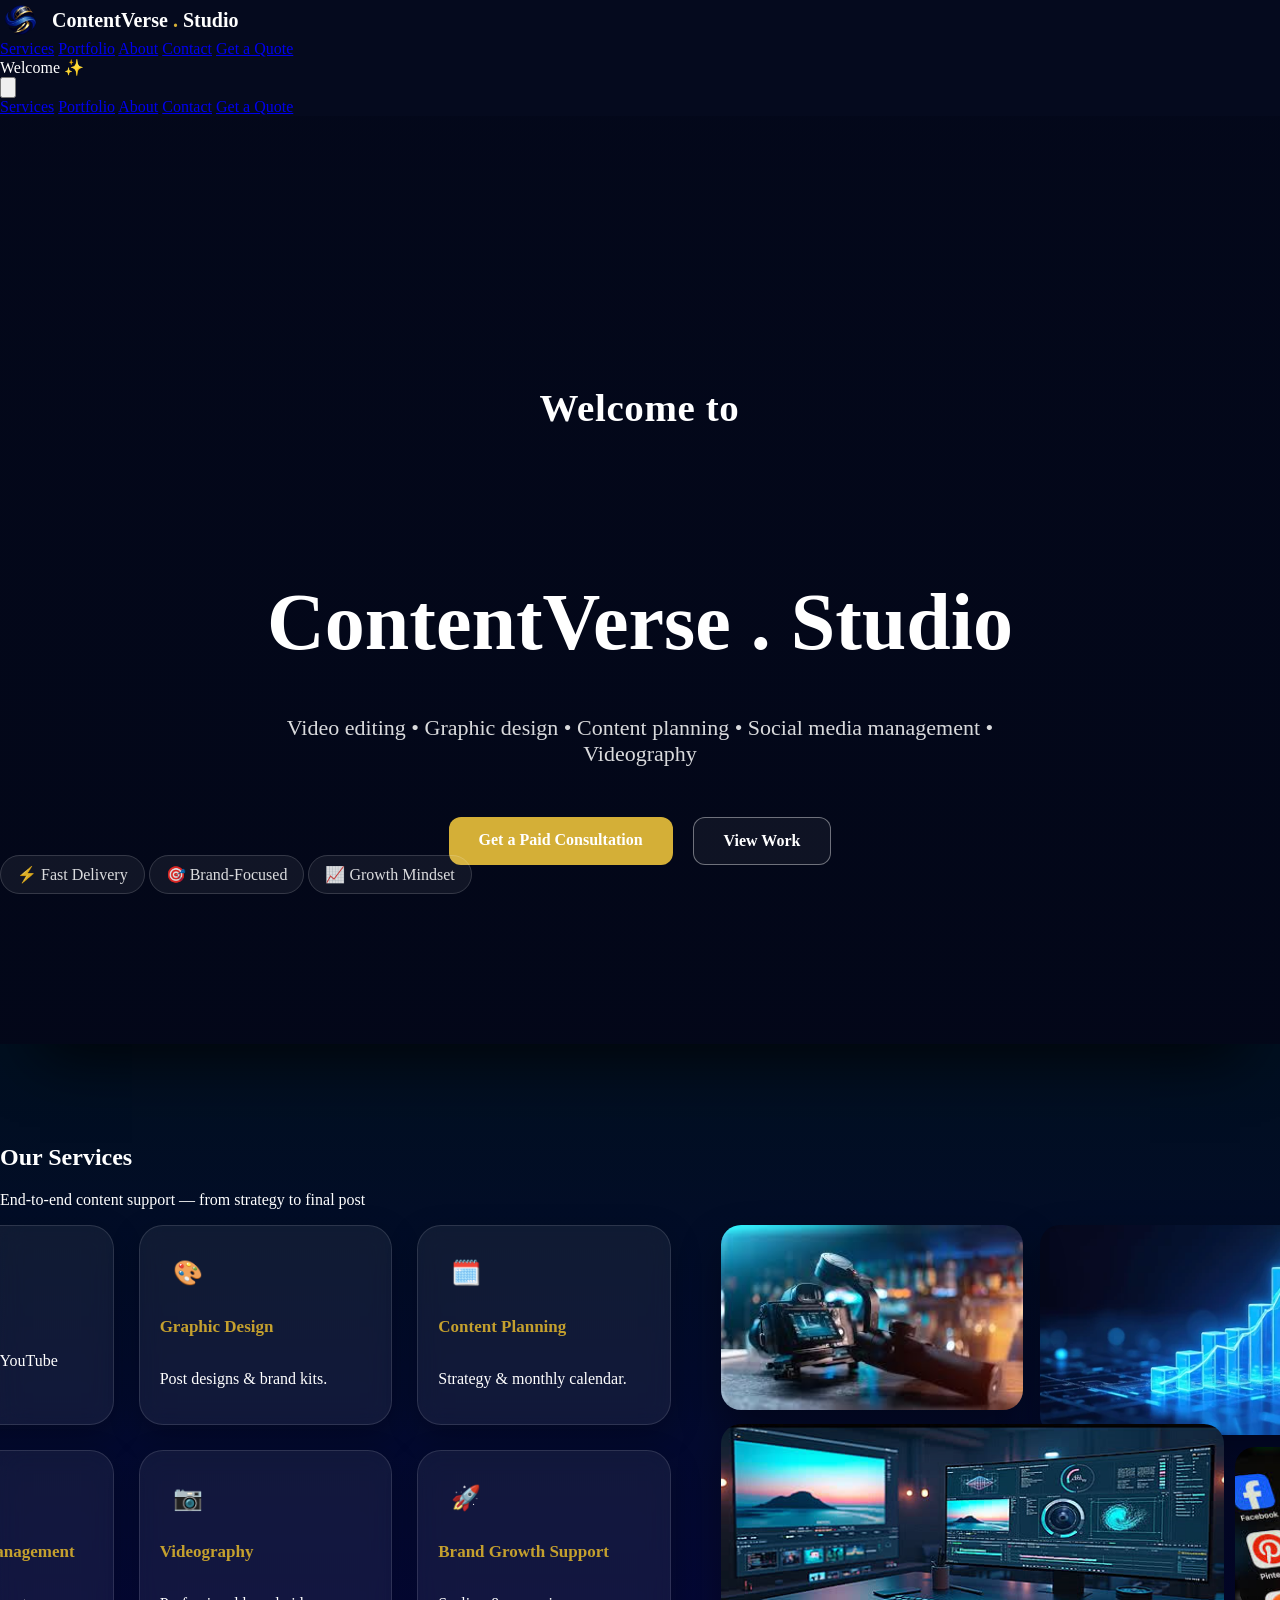
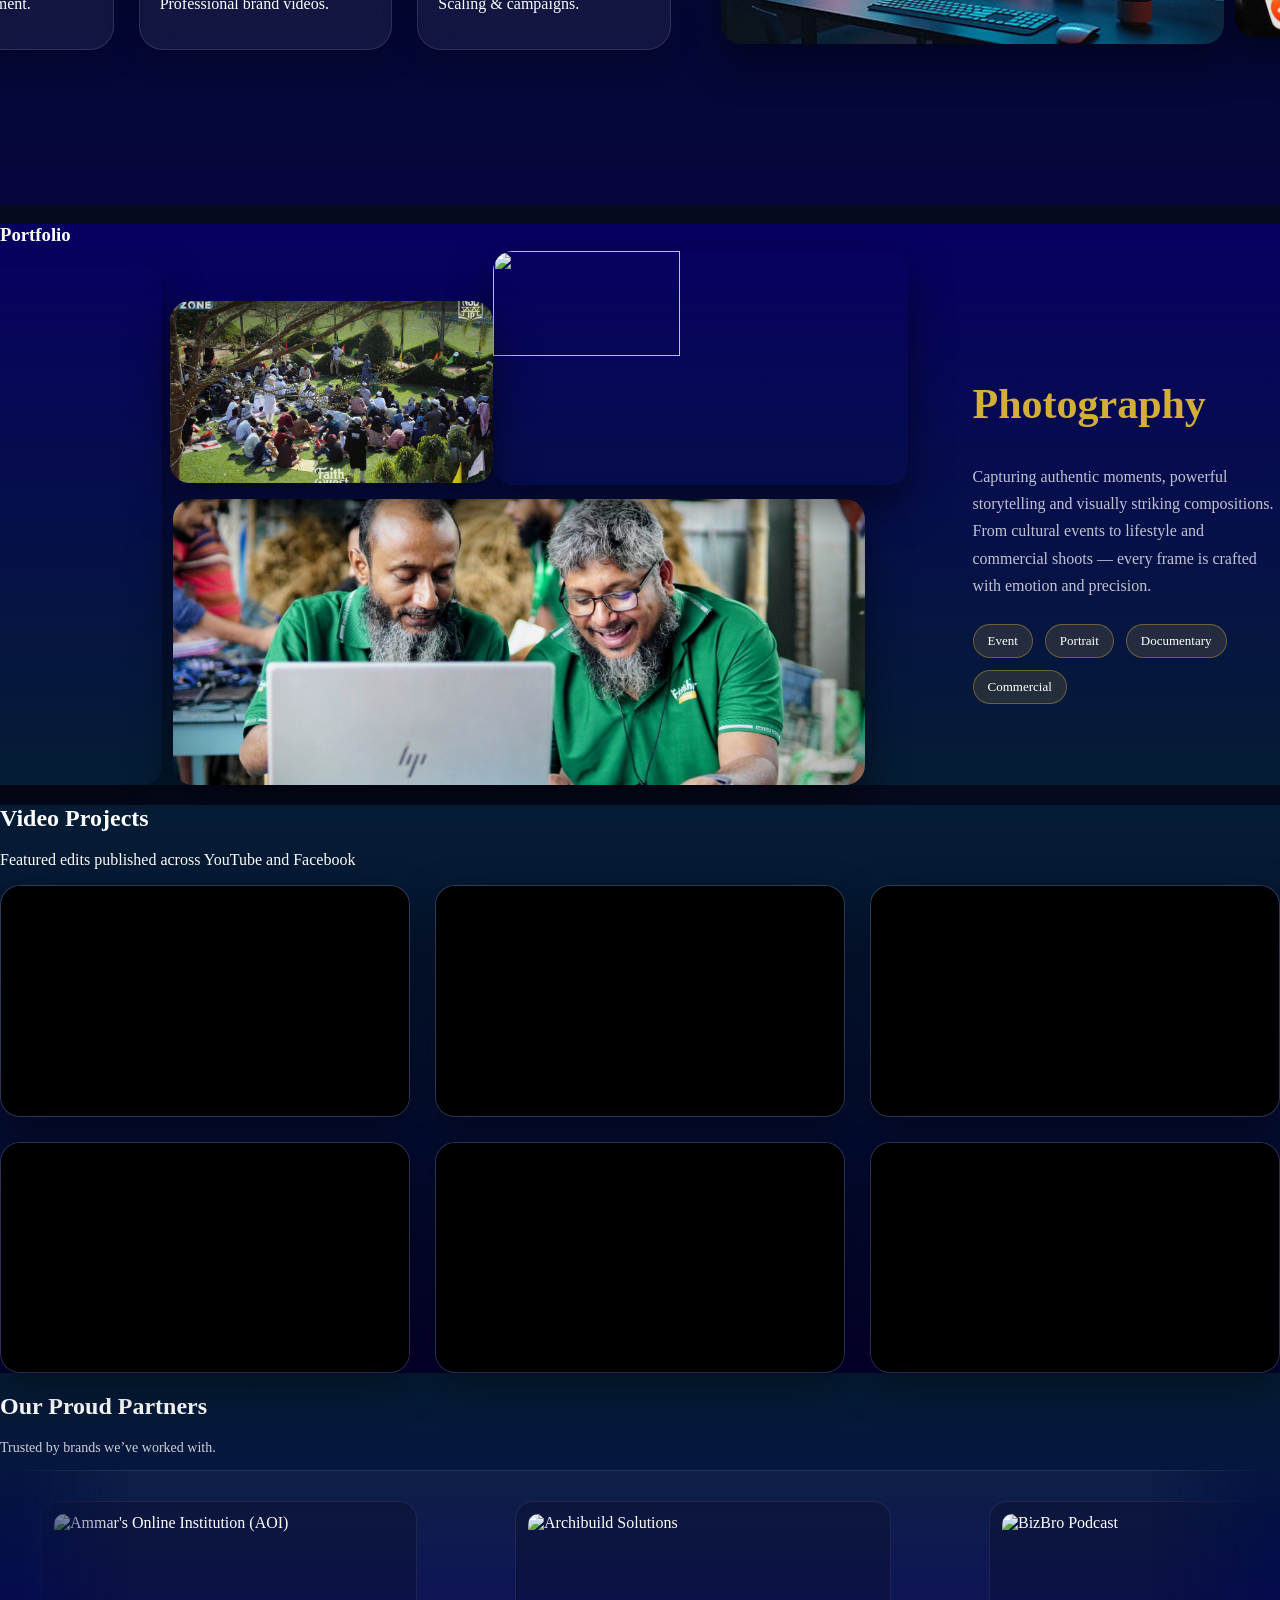
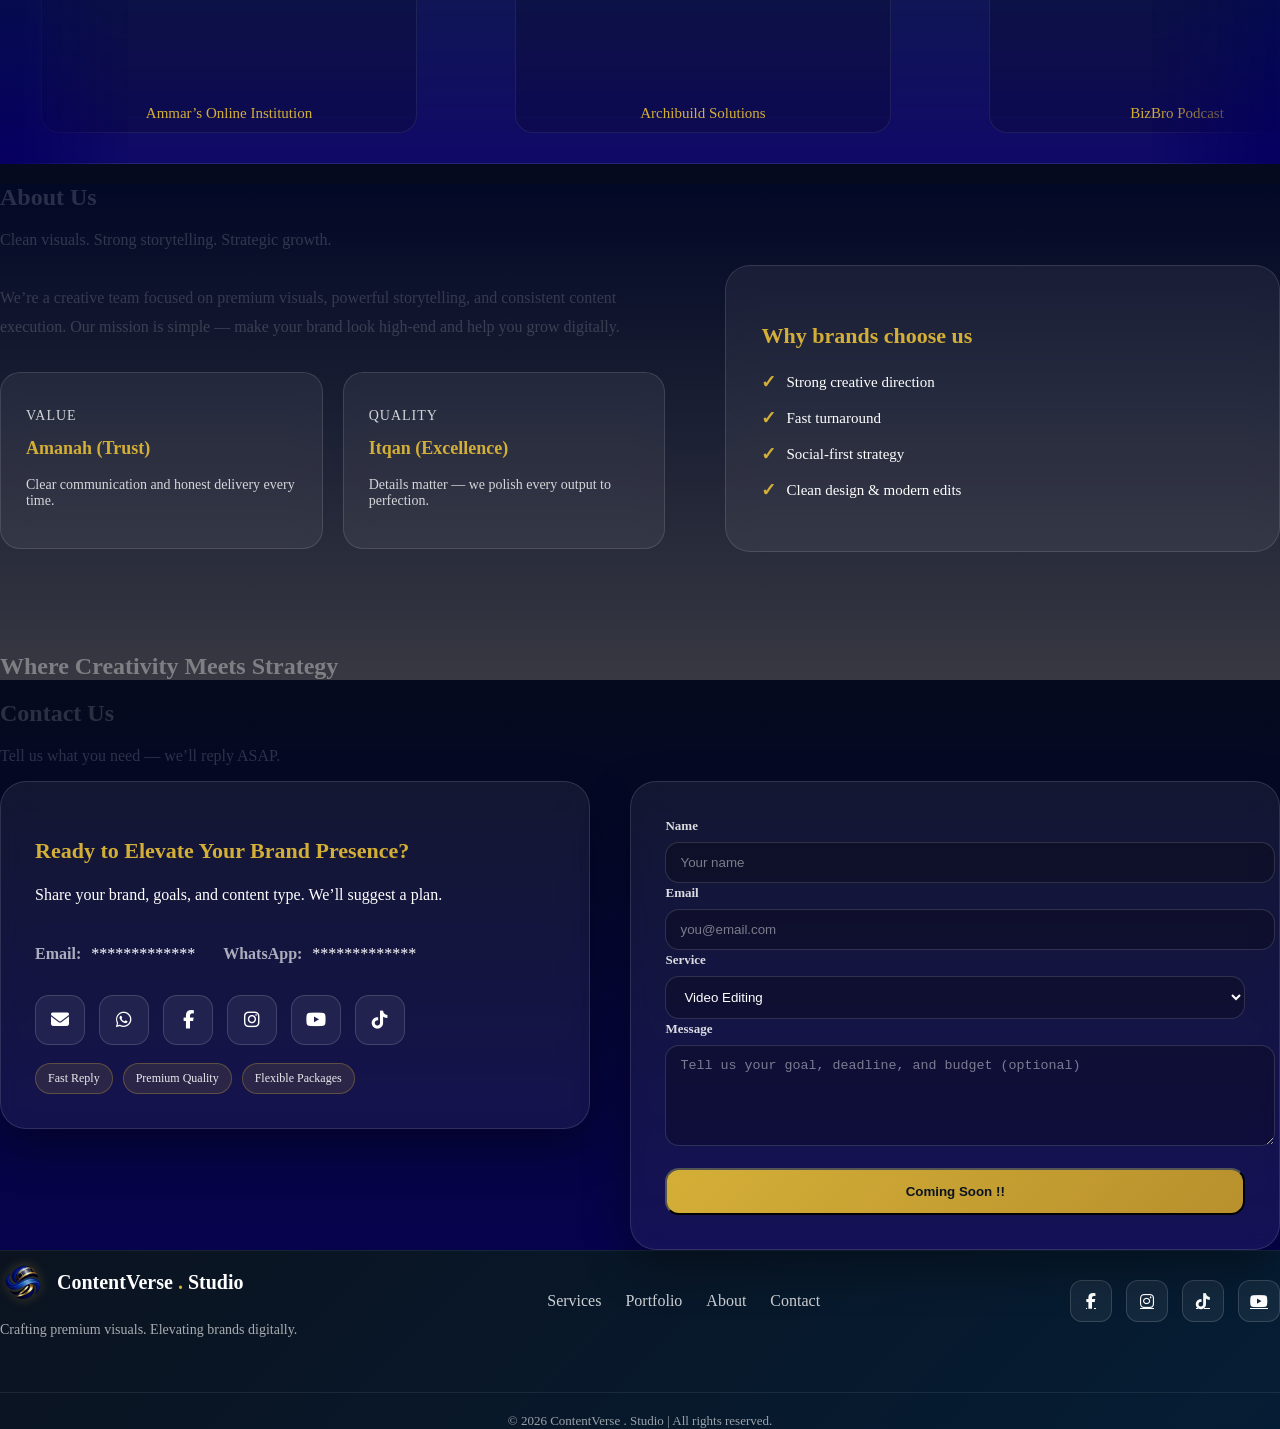
==== commit 00da5db3: "partners added" ====
--- a/index.html
+++ b/index.html
@@ -333,7 +333,7 @@
         <div class="video-embed">
           <iframe src="https://www.youtube.com/embed/97kyvob3h_E"
             allowfullscreen loading="lazy"></iframe>
-        </div>
+        </div> 
       </div>
 
       <!-- 3 -->
@@ -368,6 +368,179 @@
         </div>
       </div>
 
+    </div>
+
+  </div>
+</section>
+
+<!-- ===== Partnered Brands (Auto Scrolling) ===== -->
+<section id="partners" class="partners-section">
+  <div class="max-w-7xl mx-auto px-6 py-10 md:py-16">
+
+    <div class="max-w-2xl mx-auto text-center mb-8">
+      <h2 class="text-4xl font-extrabold text-[#D4AF37] tracking-wide">
+        Our Proud Partners
+      </h2>
+      <p class="partners-subtitle">Trusted by brands we’ve worked with.</p>
+    </div>
+
+    <div class="logo-marquee" aria-label="Partnered brands marquee">
+      <div class="logo-track">
+
+        <!-- ===== SET A ===== -->
+        <figure class="logo-item">
+          <img src="brands/aoi.jpeg" alt="Ammar's Online Institution (AOI)">
+          <figcaption>Ammar’s Online Institution</figcaption>
+        </figure>
+
+        <figure class="logo-item">
+          <img src="brands/archibuild_black_bg.png" alt="Archibuild Solutions">
+          <figcaption>Archibuild Solutions</figcaption>
+        </figure>
+
+        <figure class="logo-item">
+          <img src="brands/bizbro.png" alt="BizBro Podcast">
+          <figcaption>BizBro Podcast</figcaption>
+        </figure>
+
+        <figure class="logo-item">
+          <img src="brands/box.jpeg" alt="Mix Box Studio">
+          <figcaption>Mix Box Studio</figcaption>
+        </figure>
+
+        <figure class="logo-item">
+          <img src="brands/connectingdots.jpeg" alt="Connecting Dots">
+          <figcaption>Connecting Dots Bangladesh</figcaption>
+        </figure>
+
+        <figure class="logo-item">
+          <img src="brands/hazaat.jpeg" alt="Hazaat">
+          <figcaption>Hazaat</figcaption>
+        </figure>
+
+        <figure class="logo-item">
+          <img src="brands/Samprotik-Podcast.jpeg" alt="Samprotik Podcast">
+          <figcaption>Samprotik Podcast</figcaption>
+        </figure>
+
+        <figure class="logo-item">
+          <img src="brands/intifada bd.jpeg" alt="Intifada Bangladesh">
+          <figcaption>Intifada Bangladesh</figcaption>
+        </figure>
+
+        <figure class="logo-item">
+          <img src="brands/paygamedin.jpeg" alt="Pay Game Din">
+          <figcaption>Poygame Deen</figcaption>
+        </figure>
+
+        <figure class="logo-item">
+          <img src="brands/prephour.png" alt="Prep Hour Academy">
+          <figcaption>Prep Hour Academy</figcaption>
+        </figure>
+
+        <figure class="logo-item">
+          <img src="brands/rihla.jpeg" alt="Rihlah Divine Travels">
+          <figcaption>Rihlah Divine Travels</figcaption>
+        </figure>
+
+        <figure class="logo-item">
+          <img src="brands/rsbd_black_bg.png" alt="RSBD Properties">
+          <figcaption>RSBD Properties</figcaption>
+        </figure>
+
+        <figure class="logo-item">
+          <img src="brands/Samprotik-Profile.jpg.jpeg" alt="Samprotik">
+          <figcaption>Samprotik</figcaption>
+        </figure>
+
+        <figure class="logo-item">
+          <img src="brands/sky_holidays_black_bg.png" alt="Sky Holidays">
+          <figcaption>Sky Holidays</figcaption>
+        </figure>
+
+        <figure class="logo-item">
+          <img src="brands/youthintifadamd.jpeg" alt="Youth Intifada Mohammadpur">
+          <figcaption>Youth Intifada Mohammadpur</figcaption>
+        </figure>
+
+        <!-- ===== DUPLICATE SET A (for seamless loop) ===== -->
+        <!-- Copy the SAME items again (exact order) -->
+        <figure class="logo-item">
+          <img src="Brands/aoi.jpeg" alt="Ammar's Online Institution (AOI)">
+          <figcaption>Ammar’s Online Institution (AOI)</figcaption>
+        </figure>
+
+        <figure class="logo-item">
+          <img src="Brands/archibuild_black_bg.png" alt="Archibuild Solutions">
+          <figcaption>Archibuild Solutions</figcaption>
+        </figure>
+
+        <figure class="logo-item">
+          <img src="brands/bizbro.png" alt="BizBro Podcast">
+          <figcaption>BizBro Podcast</figcaption>
+        </figure>
+
+        <figure class="logo-item">
+          <img src="brands/box.jpeg" alt="Mix Box Studio">
+          <figcaption>Mix Box Studio</figcaption>
+        </figure>
+
+        <figure class="logo-item">
+          <img src="brands/connectingdots.jpeg" alt="Connecting Dots">
+          <figcaption>Connecting Dots Bangladesh</figcaption>
+        </figure>
+
+        <figure class="logo-item">
+          <img src="brands/hazaatjpeg" alt="Hazaat">
+          <figcaption>Hazaat</figcaption>
+        </figure>
+
+        <figure class="logo-item">
+          <img src="brands/intifada bd.jpeg" alt="Intifada Bangladesh">
+          <figcaption>Intifada Bangladesh</figcaption>
+        </figure>
+
+        <figure class="logo-item">
+          <img src="brands/paygamedin.jpeg" alt="Pay Game Din">
+          <figcaption>Poygame Din</figcaption>
+        </figure>
+
+        <figure class="logo-item">
+          <img src="brands/Samprotik-Podcast.jpeg" alt="Samprotik Podcast">
+          <figcaption>Samprotik Podcast</figcaption>
+        </figure>
+
+        <figure class="logo-item">
+          <img src="brands/prephour.png" alt="Prep Hour Academy">
+          <figcaption>Prep Hour Academy</figcaption>
+        </figure>
+
+        <figure class="logo-item">
+          <img src="brands/rihla.jpeg" alt="Rihlah Divine Travels">
+          <figcaption>Rihlah Divine Travels</figcaption>
+        </figure>
+
+        <figure class="logo-item">
+          <img src="brands/rsbd_black_bg.png" alt="RSBD Properties">
+          <figcaption>RSBD Properties</figcaption>
+        </figure>
+
+        <figure class="logo-item">
+          <img src="brands/Samprotik-Profile.jpg.jpeg" alt="Samprotik">
+          <figcaption>Samprotik</figcaption>
+        </figure>
+
+        <figure class="logo-item">
+          <img src="brands/sky_holidays_black_bg.png" alt="Sky Holidays">
+          <figcaption>Sky Holidays</figcaption>
+        </figure>
+
+        <figure class="logo-item">
+          <img src="brands/youthintifadamd.jpeg" alt="Youth Intifada Mohammadpur">
+          <figcaption>Youth Intifada Mohammadpur</figcaption>
+        </figure>
+
+      </div>
     </div>
 
   </div>
--- a/design.css
+++ b/design.css
@@ -834,6 +834,110 @@
 
 
 
+/* ===== Partner Brands Marquee ===== */
+.partners-section{
+  background: linear-gradient(to bottom, #051d34, #070062);
+  color: #fff;
+  overflow: hidden;
+}
+
+.partners-title{
+  font-size: 28px;
+  font-weight: 800;
+  color: #D4AF37;
+  letter-spacing: 0.5px;
+}
+
+.partners-subtitle{
+  margin-top: 8px;
+  color: rgba(255,255,255,0.8);
+  font-size: 14px;
+}
+
+.logo-marquee{
+  overflow: hidden;
+  border-radius: 22px;
+  padding: 14px 0;
+  background: rgba(255,255,255,0.04);
+  border: 1px solid rgba(255,255,255,0.10);
+  backdrop-filter: blur(10px);
+
+  /* fade edges */
+  -webkit-mask-image: linear-gradient(to right, transparent, #000 10%, #000 90%, transparent);
+  mask-image: linear-gradient(to right, transparent, #000 10%, #000 90%, transparent);
+}
+
+.logo-track{
+  display: flex;
+  align-items: stretch;
+  gap: 18px;
+  width: max-content;
+  animation: marqueeMove 26s linear infinite;
+}
+
+/* Each logo card */
+.logo-item{
+  flex: 0 0 auto;
+  width: 350px;                 /* controls "card width" */
+  display: flex;
+  flex-direction: column;
+  align-items: center;
+  gap: 10px;
+
+  padding: 12px 12px 10px;
+  border-radius: 18px;
+  background: rgba(0,0,0,0.18);
+  border: 1px solid rgba(255,255,255,0.08);
+}
+
+.logo-item img{
+  height: 180px;                 /* controls logo height */
+  width: 100%;
+  object-fit: contain;
+  display: block;
+  border-radius: 10px;
+}
+
+.logo-item figcaption{
+  font-size: 15px;
+  line-height: 1.2;
+  text-align: center;
+  color: #D4AF37;;
+
+  /* keeps names neat */
+  max-width: 100%;
+  white-space: nowrap;
+  overflow: hidden;
+  text-overflow: ellipsis;
+}
+
+/* right-to-left continuous */
+@keyframes marqueeMove{
+  0%   { transform: translateX(-50%); }
+  100% { transform: translateX(%); }
+}
+
+/* Pause on hover (optional but nice) */
+.logo-marquee:hover .logo-track{
+  animation-play-state: paused;
+}
+
+/* Responsive */
+@media (max-width: 768px){
+  .logo-item{ width: 140px; }
+  .logo-item img{ height: 44px; }
+  .logo-track{ animation-duration: 22s; }
+}
+
+@media (prefers-reduced-motion: reduce){
+  .logo-track{ animation: none; }
+}
+
+
+
+
+
+
 /* ===== ABOUT SECTION ===== */
 
 .about-section{
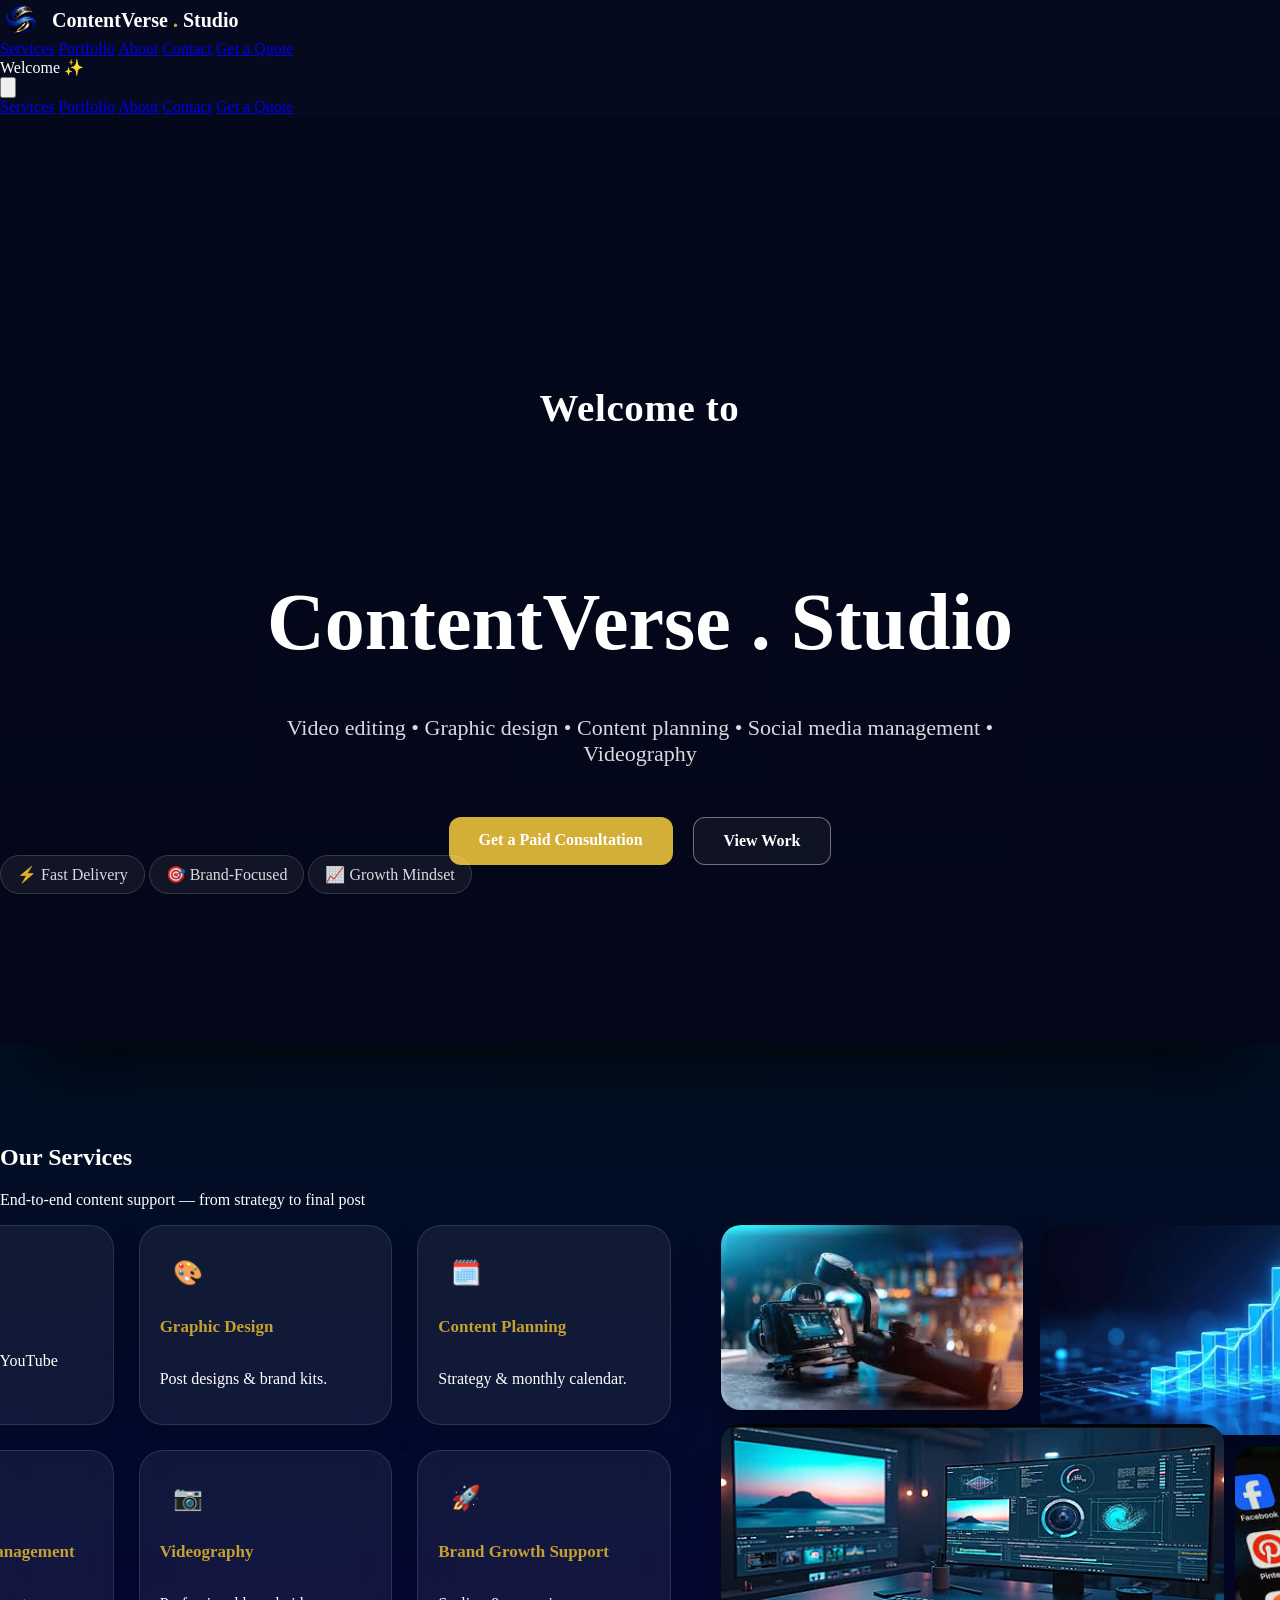
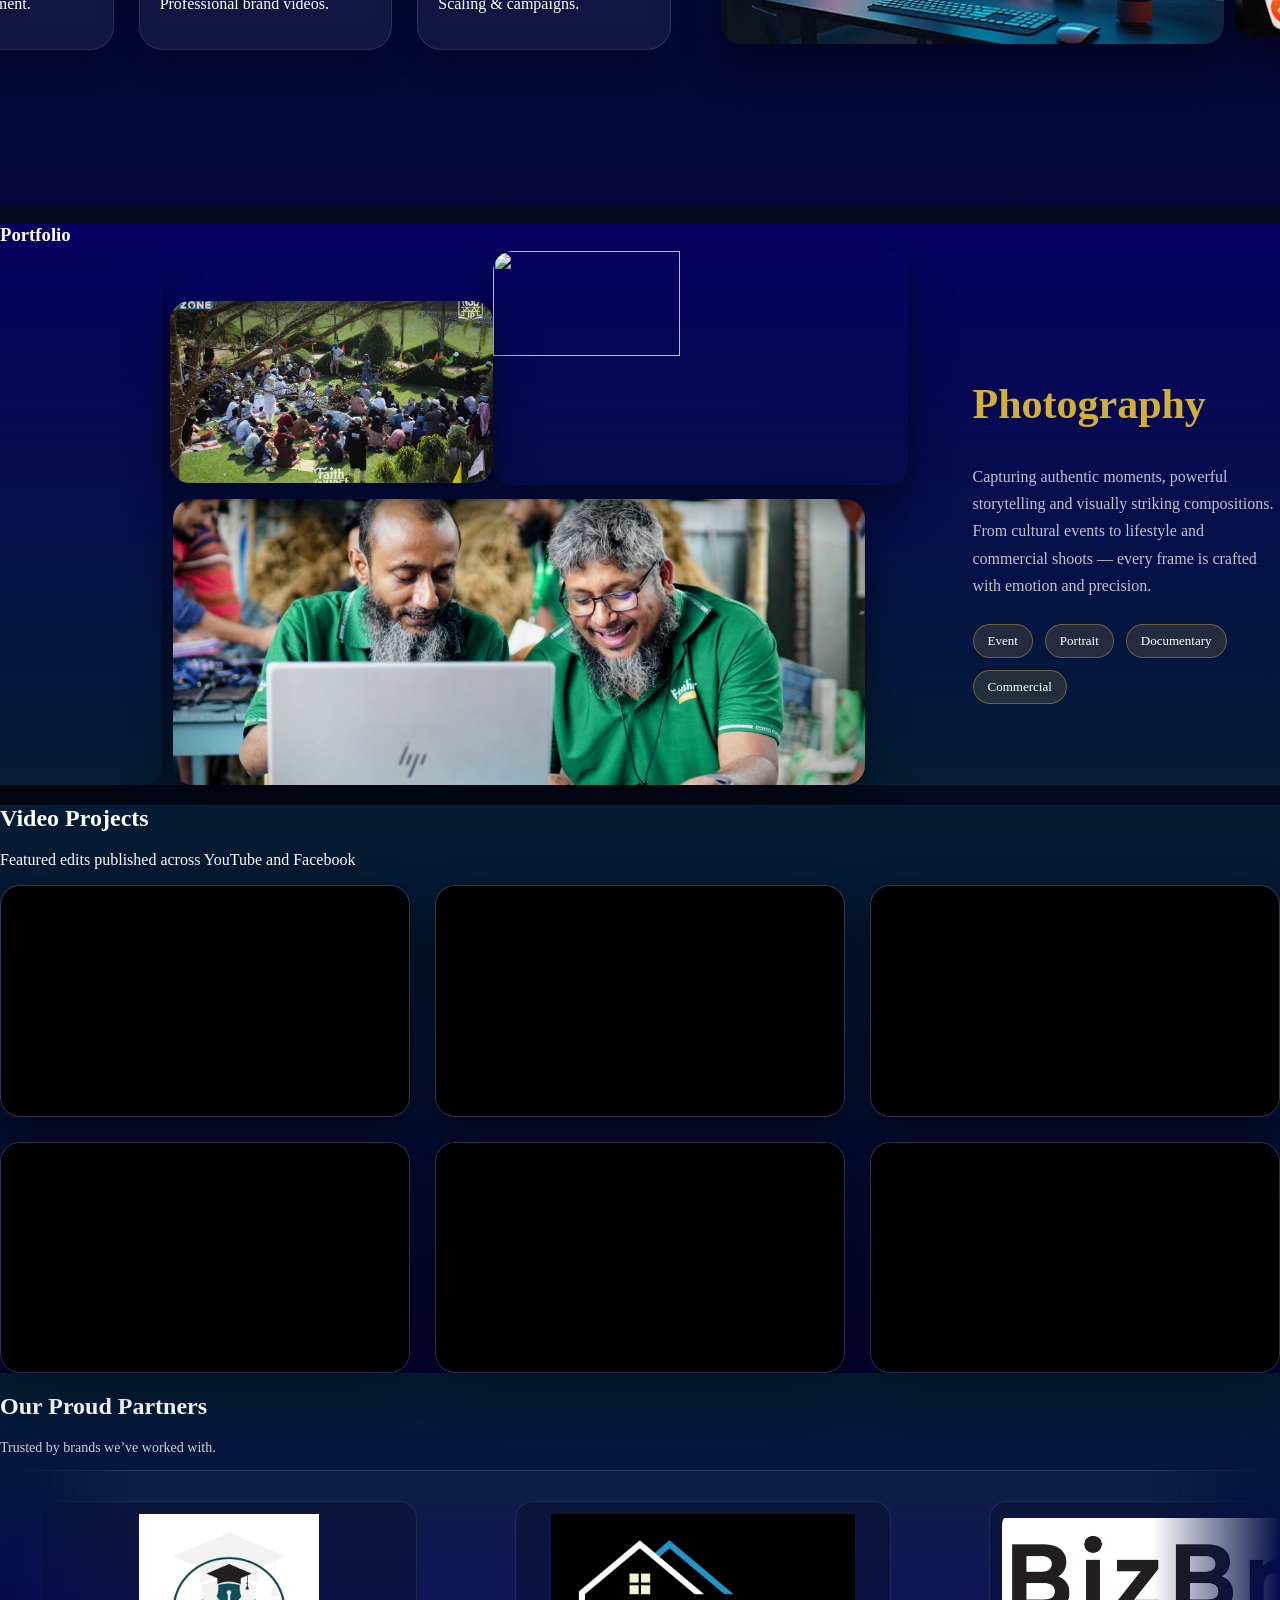
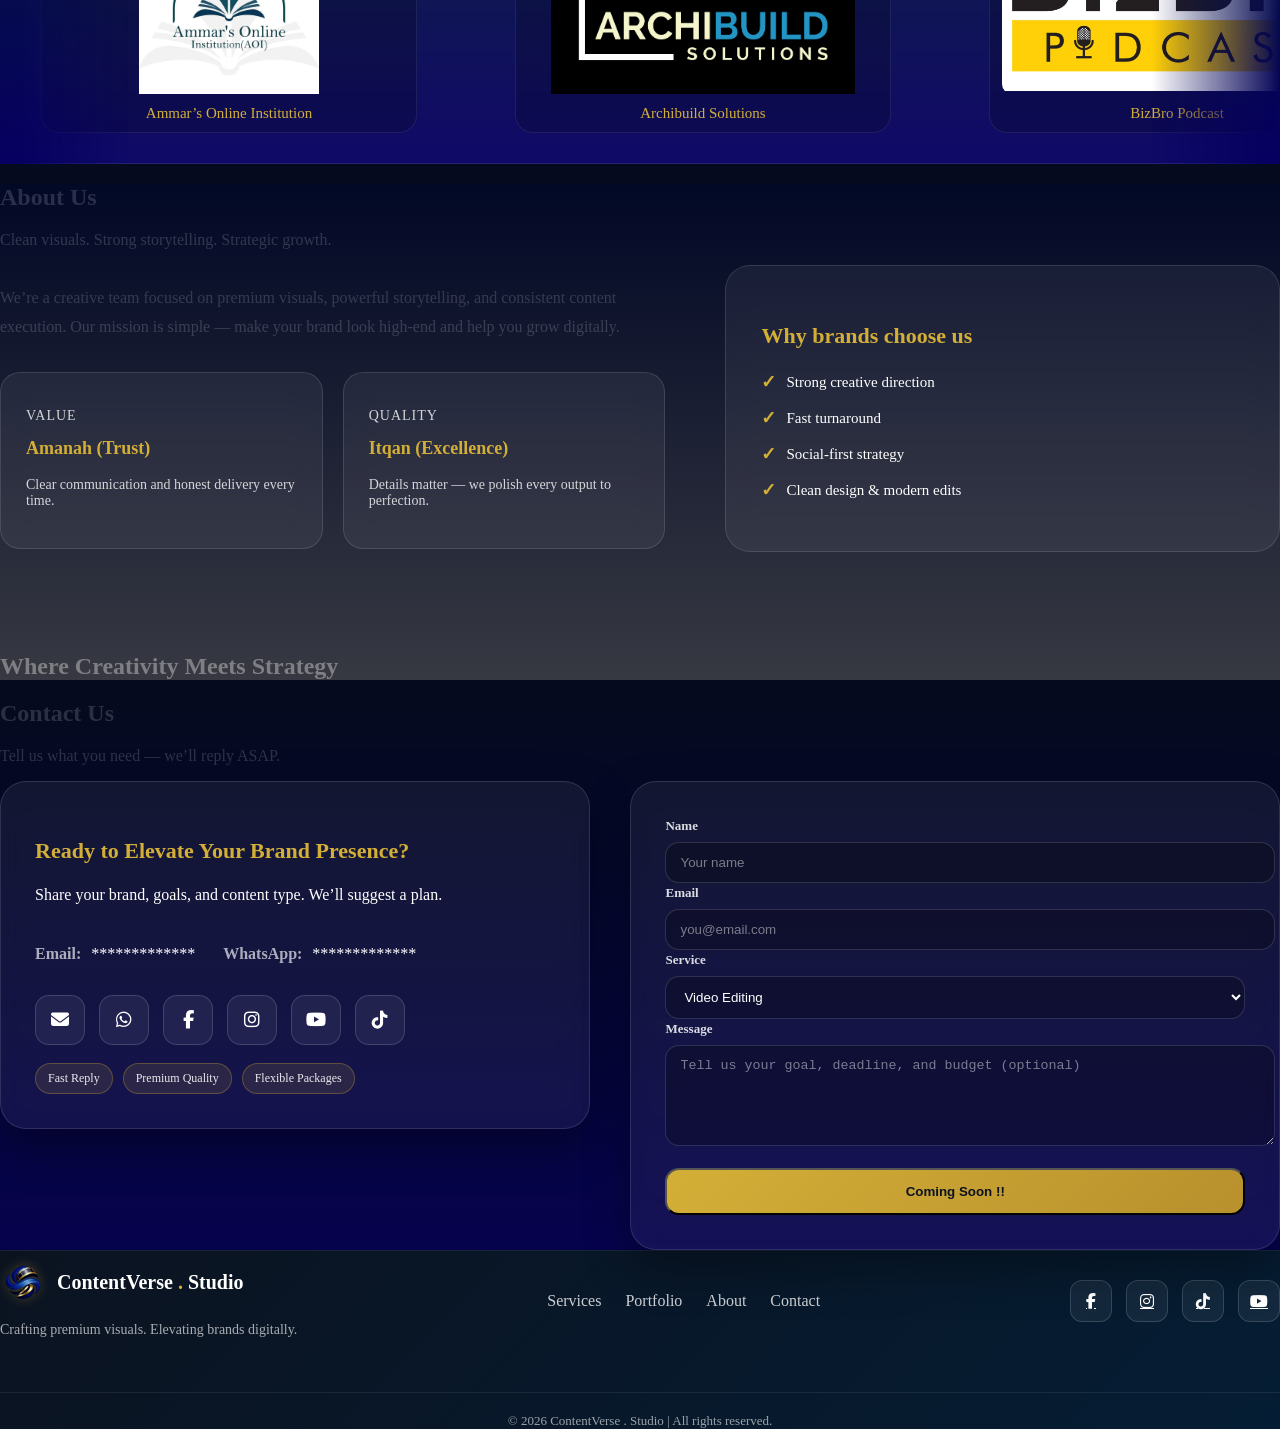
==== commit 1bb6a47c: "fixed path" ====
--- a/index.html
+++ b/index.html
@@ -389,77 +389,77 @@
 
         <!-- ===== SET A ===== -->
         <figure class="logo-item">
-          <img src="brands/aoi.jpeg" alt="Ammar's Online Institution (AOI)">
+          <img src="Brands/aoi.jpeg" alt="Ammar's Online Institution (AOI)">
           <figcaption>Ammar’s Online Institution</figcaption>
         </figure>
 
         <figure class="logo-item">
-          <img src="brands/archibuild_black_bg.png" alt="Archibuild Solutions">
+          <img src="Brands/archibuild_black_bg.png" alt="Archibuild Solutions">
           <figcaption>Archibuild Solutions</figcaption>
         </figure>
 
         <figure class="logo-item">
-          <img src="brands/bizbro.png" alt="BizBro Podcast">
+          <img src="Brands/bizbro.png" alt="BizBro Podcast">
           <figcaption>BizBro Podcast</figcaption>
         </figure>
 
         <figure class="logo-item">
-          <img src="brands/box.jpeg" alt="Mix Box Studio">
+          <img src="Brands/box.jpeg" alt="Mix Box Studio">
           <figcaption>Mix Box Studio</figcaption>
         </figure>
 
         <figure class="logo-item">
-          <img src="brands/connectingdots.jpeg" alt="Connecting Dots">
+          <img src="Brands/connectingdots.jpeg" alt="Connecting Dots">
           <figcaption>Connecting Dots Bangladesh</figcaption>
         </figure>
 
         <figure class="logo-item">
-          <img src="brands/hazaat.jpeg" alt="Hazaat">
+          <img src="Brands/hazaat.jpeg" alt="Hazaat">
           <figcaption>Hazaat</figcaption>
         </figure>
 
         <figure class="logo-item">
-          <img src="brands/Samprotik-Podcast.jpeg" alt="Samprotik Podcast">
+          <img src="Brands/Samprotik-Podcast.jpeg" alt="Samprotik Podcast">
           <figcaption>Samprotik Podcast</figcaption>
         </figure>
 
         <figure class="logo-item">
-          <img src="brands/intifada bd.jpeg" alt="Intifada Bangladesh">
+          <img src="Brands/intifada bd.jpeg" alt="Intifada Bangladesh">
           <figcaption>Intifada Bangladesh</figcaption>
         </figure>
 
         <figure class="logo-item">
-          <img src="brands/paygamedin.jpeg" alt="Pay Game Din">
+          <img src="Brands/paygamedin.jpeg" alt="Pay Game Din">
           <figcaption>Poygame Deen</figcaption>
         </figure>
 
         <figure class="logo-item">
-          <img src="brands/prephour.png" alt="Prep Hour Academy">
+          <img src="Brands/prephour.png" alt="Prep Hour Academy">
           <figcaption>Prep Hour Academy</figcaption>
         </figure>
 
         <figure class="logo-item">
-          <img src="brands/rihla.jpeg" alt="Rihlah Divine Travels">
+          <img src="Brands/rihla.jpeg" alt="Rihlah Divine Travels">
           <figcaption>Rihlah Divine Travels</figcaption>
         </figure>
 
         <figure class="logo-item">
-          <img src="brands/rsbd_black_bg.png" alt="RSBD Properties">
+          <img src="Brands/rsbd_black_bg.png" alt="RSBD Properties">
           <figcaption>RSBD Properties</figcaption>
         </figure>
 
         <figure class="logo-item">
-          <img src="brands/Samprotik-Profile.jpg.jpeg" alt="Samprotik">
+          <img src="Brands/Samprotik-Profile.jpg.jpeg" alt="Samprotik">
           <figcaption>Samprotik</figcaption>
         </figure>
 
         <figure class="logo-item">
-          <img src="brands/sky_holidays_black_bg.png" alt="Sky Holidays">
+          <img src="Brands/sky_holidays_black_bg.png" alt="Sky Holidays">
           <figcaption>Sky Holidays</figcaption>
         </figure>
 
         <figure class="logo-item">
-          <img src="brands/youthintifadamd.jpeg" alt="Youth Intifada Mohammadpur">
+          <img src="Brands/youthintifadamd.jpeg" alt="Youth Intifada Mohammadpur">
           <figcaption>Youth Intifada Mohammadpur</figcaption>
         </figure>
 
@@ -476,67 +476,67 @@
         </figure>
 
         <figure class="logo-item">
-          <img src="brands/bizbro.png" alt="BizBro Podcast">
+          <img src="Brands/bizbro.png" alt="BizBro Podcast">
           <figcaption>BizBro Podcast</figcaption>
         </figure>
 
         <figure class="logo-item">
-          <img src="brands/box.jpeg" alt="Mix Box Studio">
+          <img src="Brands/box.jpeg" alt="Mix Box Studio">
           <figcaption>Mix Box Studio</figcaption>
         </figure>
 
         <figure class="logo-item">
-          <img src="brands/connectingdots.jpeg" alt="Connecting Dots">
+          <img src="Brands/connectingdots.jpeg" alt="Connecting Dots">
           <figcaption>Connecting Dots Bangladesh</figcaption>
         </figure>
 
         <figure class="logo-item">
-          <img src="brands/hazaatjpeg" alt="Hazaat">
+          <img src="Brands/hazaat.jpeg" alt="Hazaat">
           <figcaption>Hazaat</figcaption>
         </figure>
 
         <figure class="logo-item">
-          <img src="brands/intifada bd.jpeg" alt="Intifada Bangladesh">
+          <img src="Brands/intifada bd.jpeg" alt="Intifada Bangladesh">
           <figcaption>Intifada Bangladesh</figcaption>
         </figure>
 
         <figure class="logo-item">
-          <img src="brands/paygamedin.jpeg" alt="Pay Game Din">
+          <img src="Brands/paygamedin.jpeg" alt="Pay Game Din">
           <figcaption>Poygame Din</figcaption>
         </figure>
 
         <figure class="logo-item">
-          <img src="brands/Samprotik-Podcast.jpeg" alt="Samprotik Podcast">
+          <img src="Brands/Samprotik-Podcast.jpeg" alt="Samprotik Podcast">
           <figcaption>Samprotik Podcast</figcaption>
         </figure>
 
         <figure class="logo-item">
-          <img src="brands/prephour.png" alt="Prep Hour Academy">
+          <img src="Brands/prephour.png" alt="Prep Hour Academy">
           <figcaption>Prep Hour Academy</figcaption>
         </figure>
 
         <figure class="logo-item">
-          <img src="brands/rihla.jpeg" alt="Rihlah Divine Travels">
+          <img src="Brands/rihla.jpeg" alt="Rihlah Divine Travels">
           <figcaption>Rihlah Divine Travels</figcaption>
         </figure>
 
         <figure class="logo-item">
-          <img src="brands/rsbd_black_bg.png" alt="RSBD Properties">
+          <img src="Brands/rsbd_black_bg.png" alt="RSBD Properties">
           <figcaption>RSBD Properties</figcaption>
         </figure>
 
         <figure class="logo-item">
-          <img src="brands/Samprotik-Profile.jpg.jpeg" alt="Samprotik">
+          <img src="Brands/Samprotik-Profile.jpg.jpeg" alt="Samprotik">
           <figcaption>Samprotik</figcaption>
         </figure>
 
         <figure class="logo-item">
-          <img src="brands/sky_holidays_black_bg.png" alt="Sky Holidays">
+          <img src="Brands/sky_holidays_black_bg.png" alt="Sky Holidays">
           <figcaption>Sky Holidays</figcaption>
         </figure>
 
         <figure class="logo-item">
-          <img src="brands/youthintifadamd.jpeg" alt="Youth Intifada Mohammadpur">
+          <img src="Brands/youthintifadamd.jpeg" alt="Youth Intifada Mohammadpur">
           <figcaption>Youth Intifada Mohammadpur</figcaption>
         </figure>
 
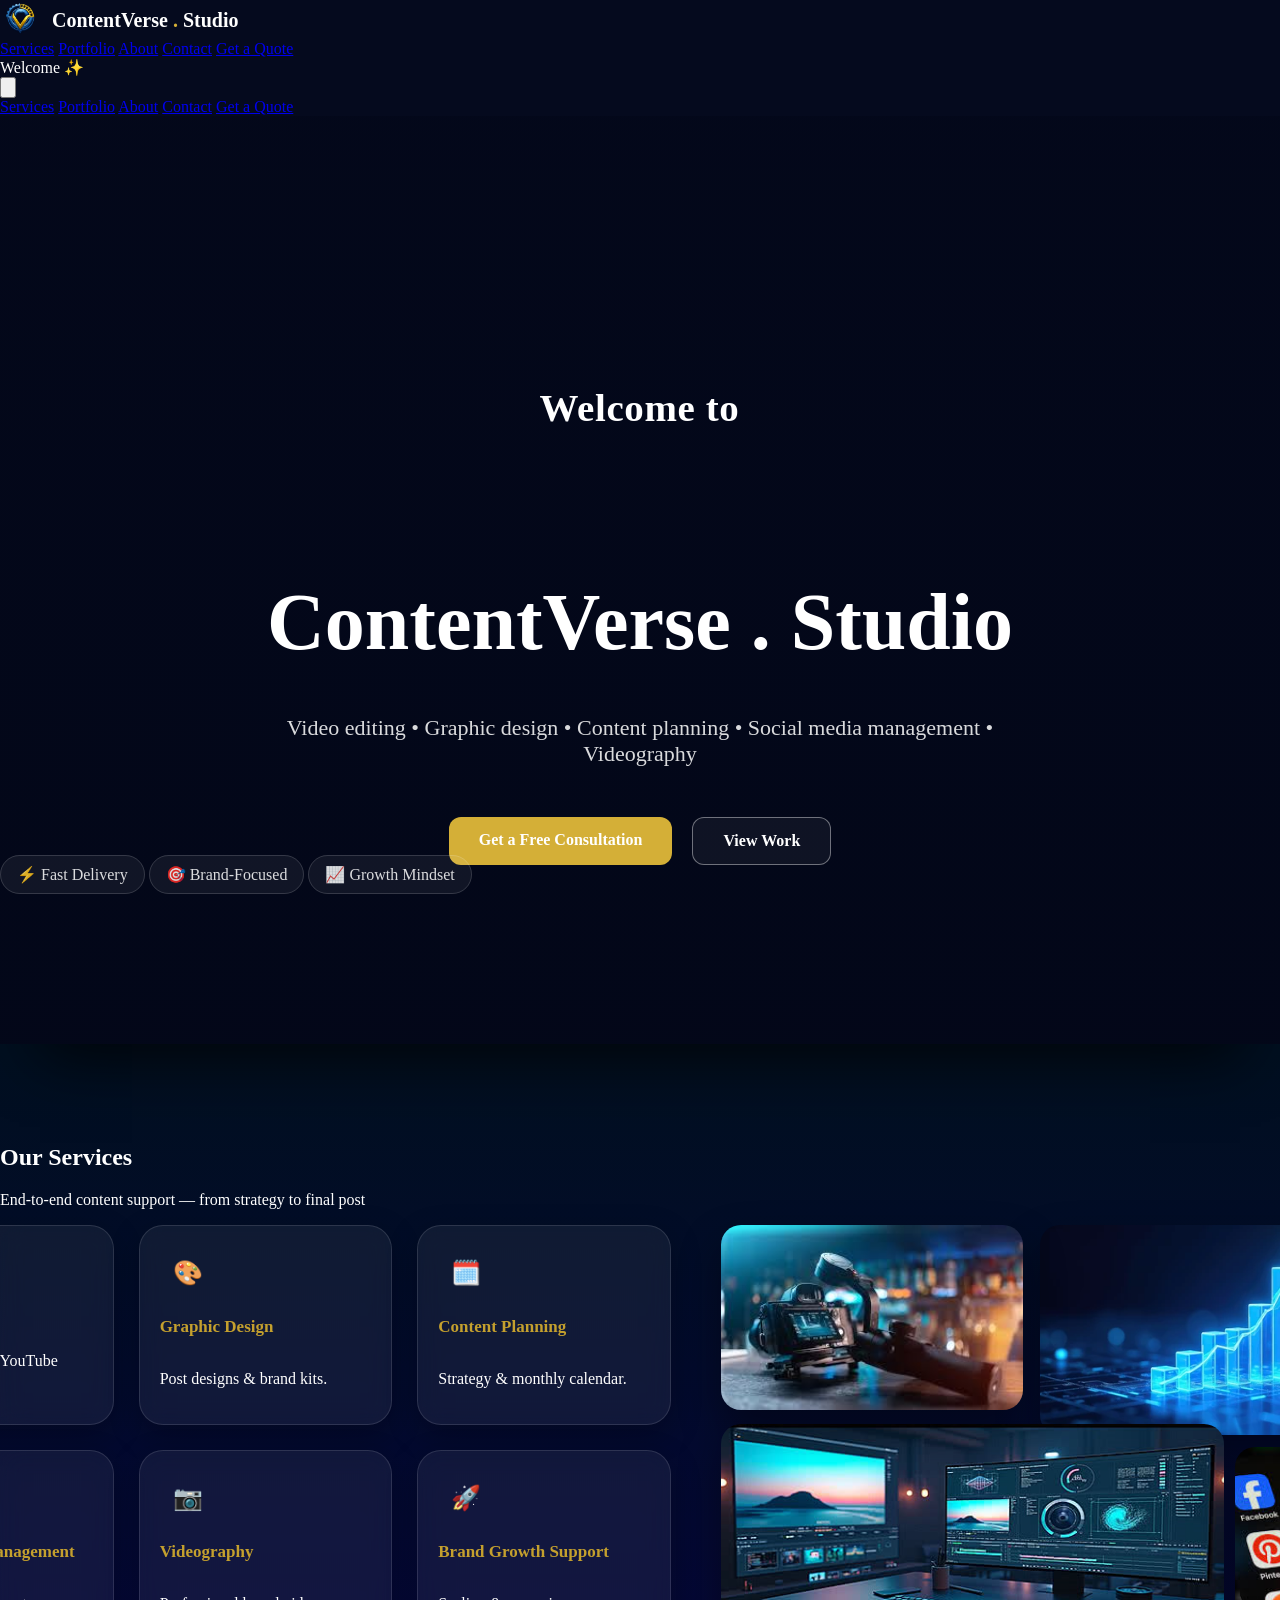
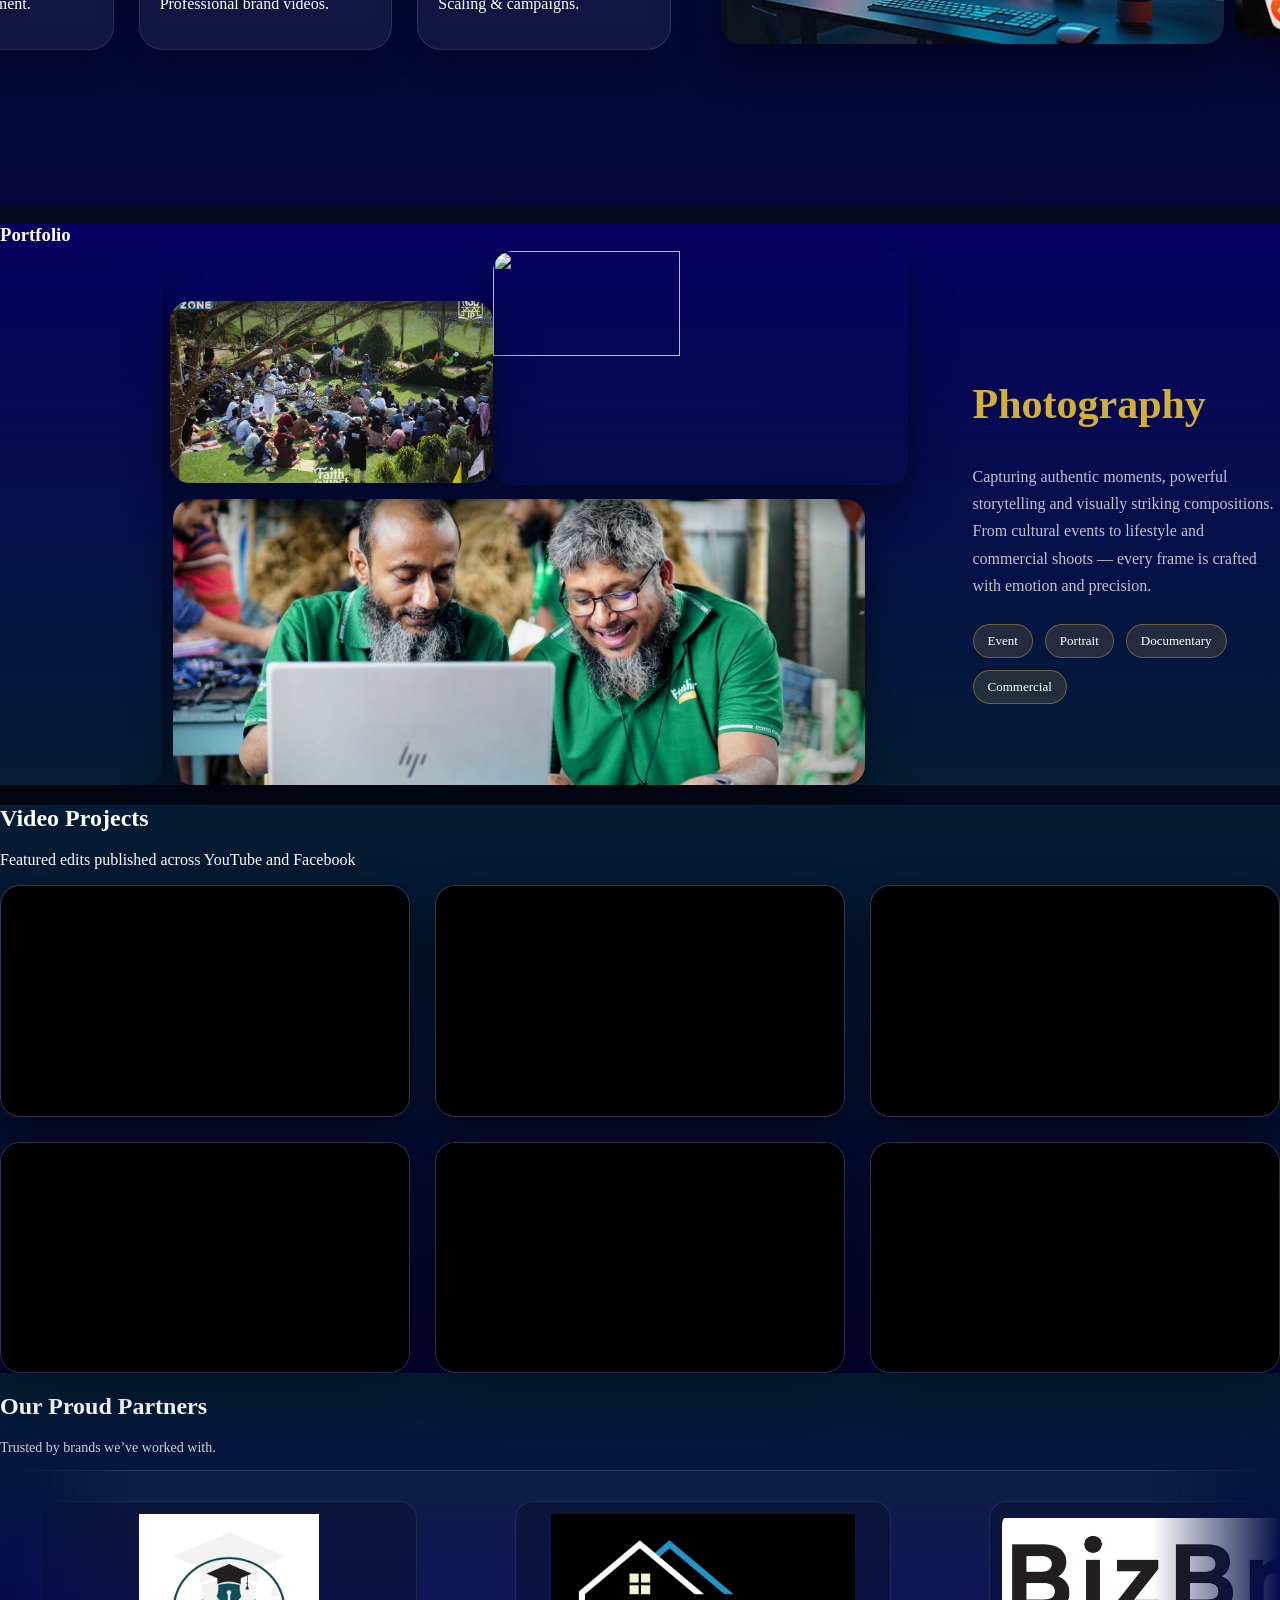
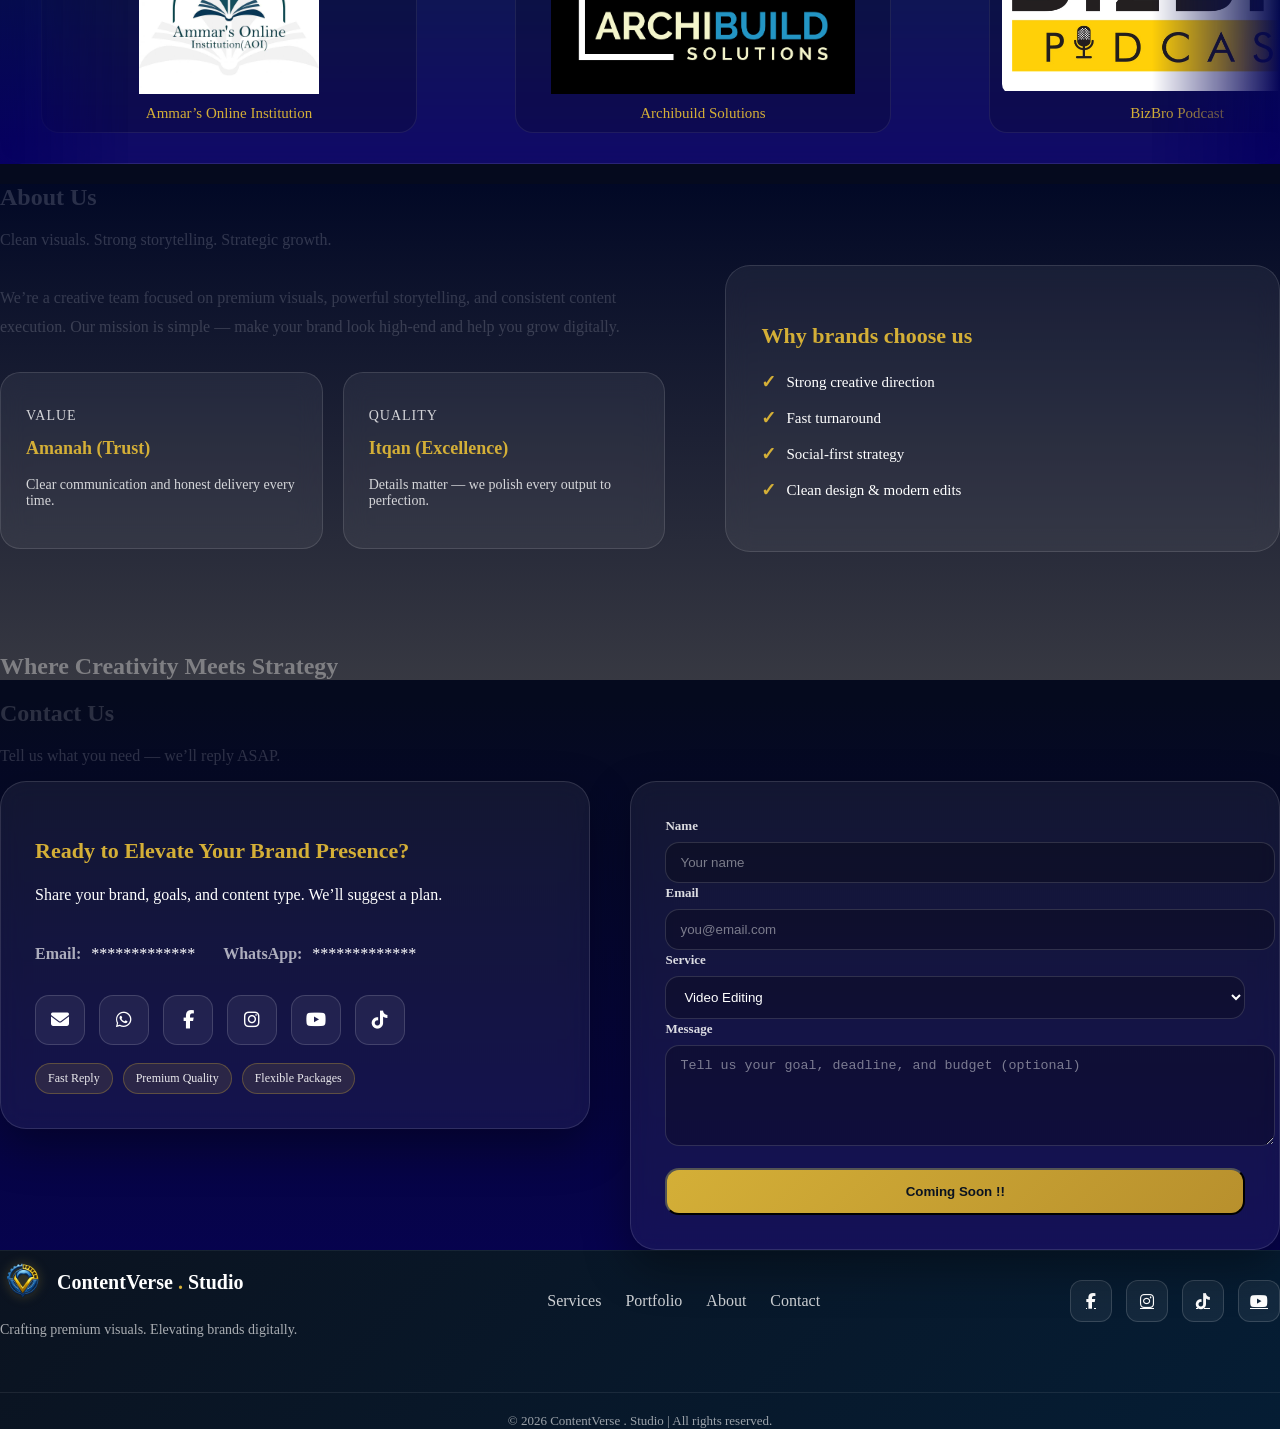
==== commit 28799e70: "logo updated" ====
--- a/index.html
+++ b/index.html
@@ -5,7 +5,7 @@
   <meta name="viewport" content="width=device-width, initial-scale=1.0" />
   <title>ContentVerse . Studio</title>
 
-   <link rel="icon" type="image/png" href="logo1.png" />
+   <link rel="icon" type="image/png" href="new transparent.png" />
 
   <!-- Tailwind CDN -->
   <script src="https://cdn.tailwindcss.com"></script>
@@ -48,7 +48,7 @@
         <!-- Brand -->
         <nav class="navbar">
           <div class="nav-left">
-            <img src="logo1.png" alt="ContentVerse Logo" class="nav-logo">
+            <img src="new transparent.png" alt="ContentVerse Logo" class="nav-logo">
             <span class="nav-brand">ContentVerse <span class="gold-dot">.</span> Studio</span>
           </div>
         </nav>
@@ -122,7 +122,7 @@
         </p>
 
         <div id="heroButtons" class="hero-buttons opacity-0">
-          <a href="#contact" class="primary-btn">Get a Paid Consultation</a>
+          <a href="#contact" class="primary-btn">Get a Free Consultation</a>
           <a href="#photography" class="secondary-btn">View Work</a>
         </div>
 
@@ -733,7 +733,7 @@
       <!-- Brand -->
       <div class="footer-brand">
         <div class="footer-brand-top">
-          <img src="logo1.png" alt="ContentVerse Logo" class="footer-logo-img">
+          <img src="new transparent.png" alt="ContentVerse Logo" class="footer-logo-img">
           <h3 class="footer-logo-text">
             ContentVerse <span class="gold-dot">.</span> Studio
           </h3>
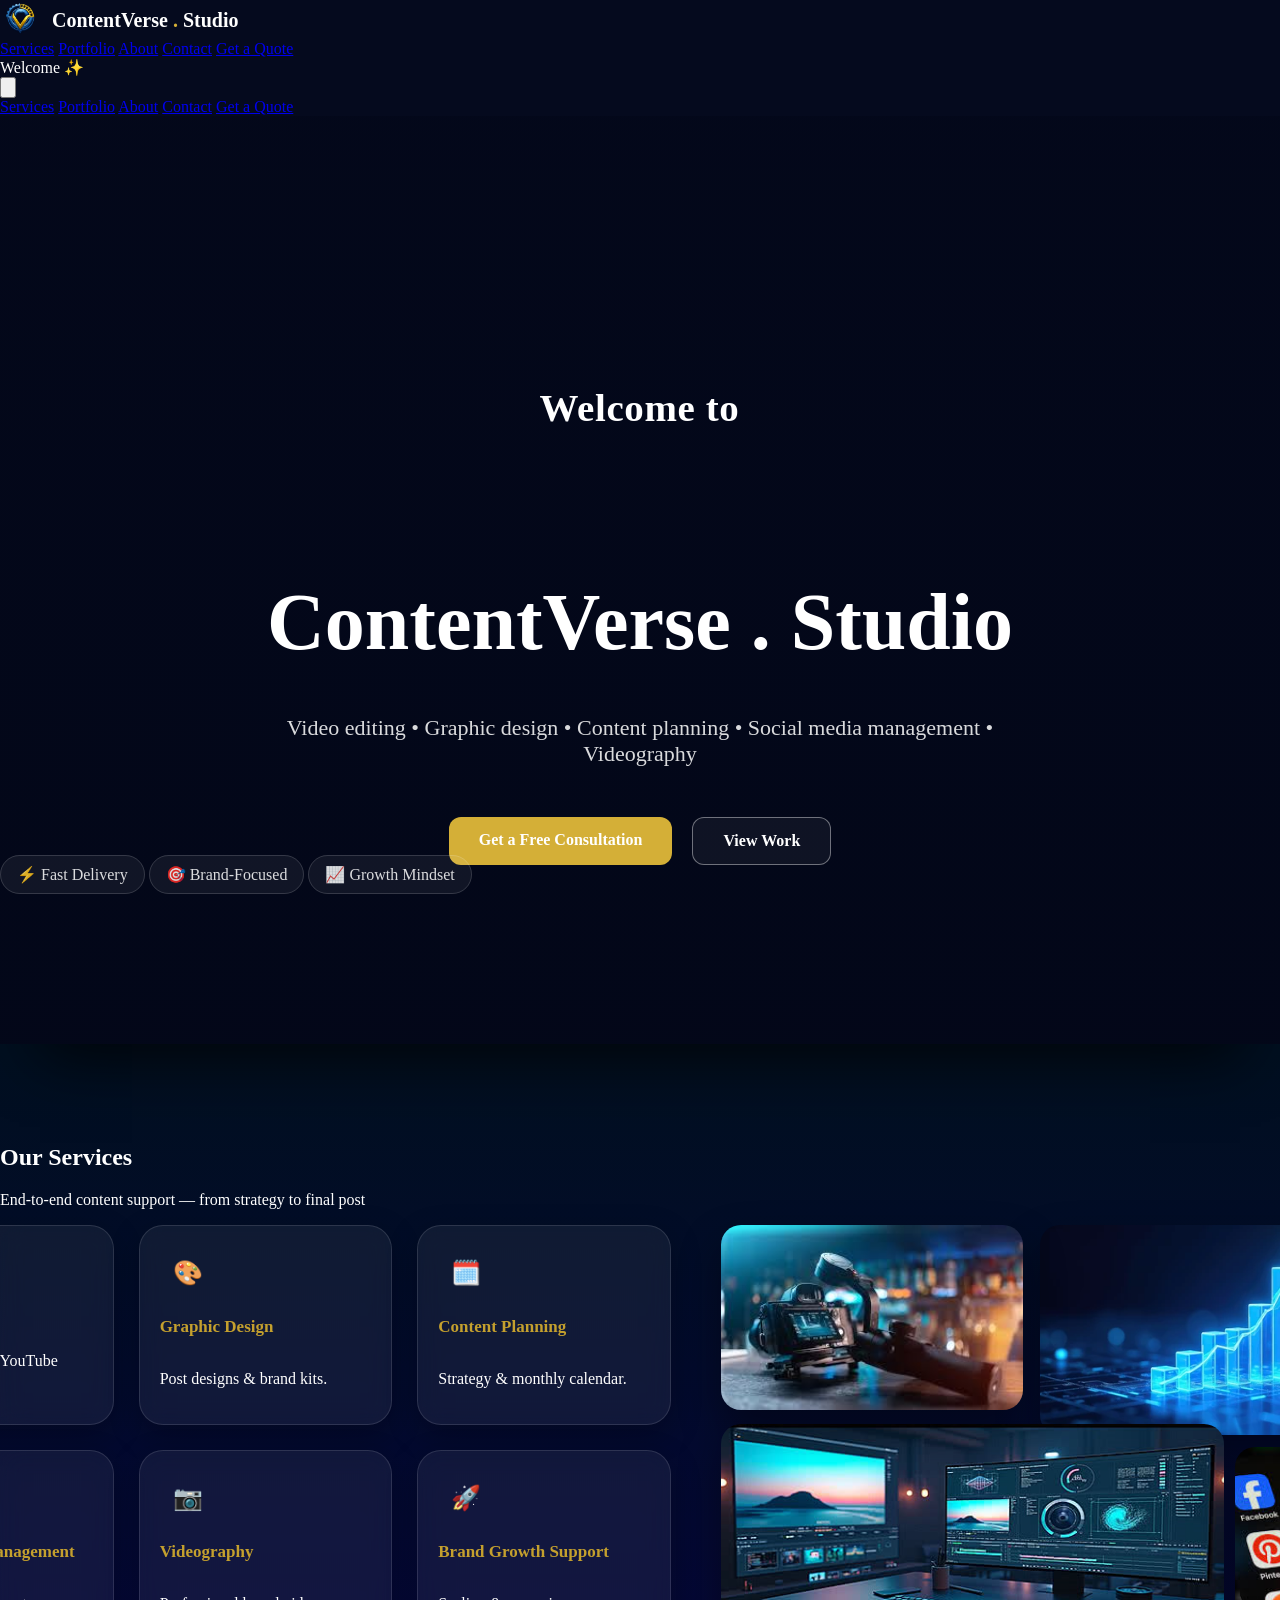
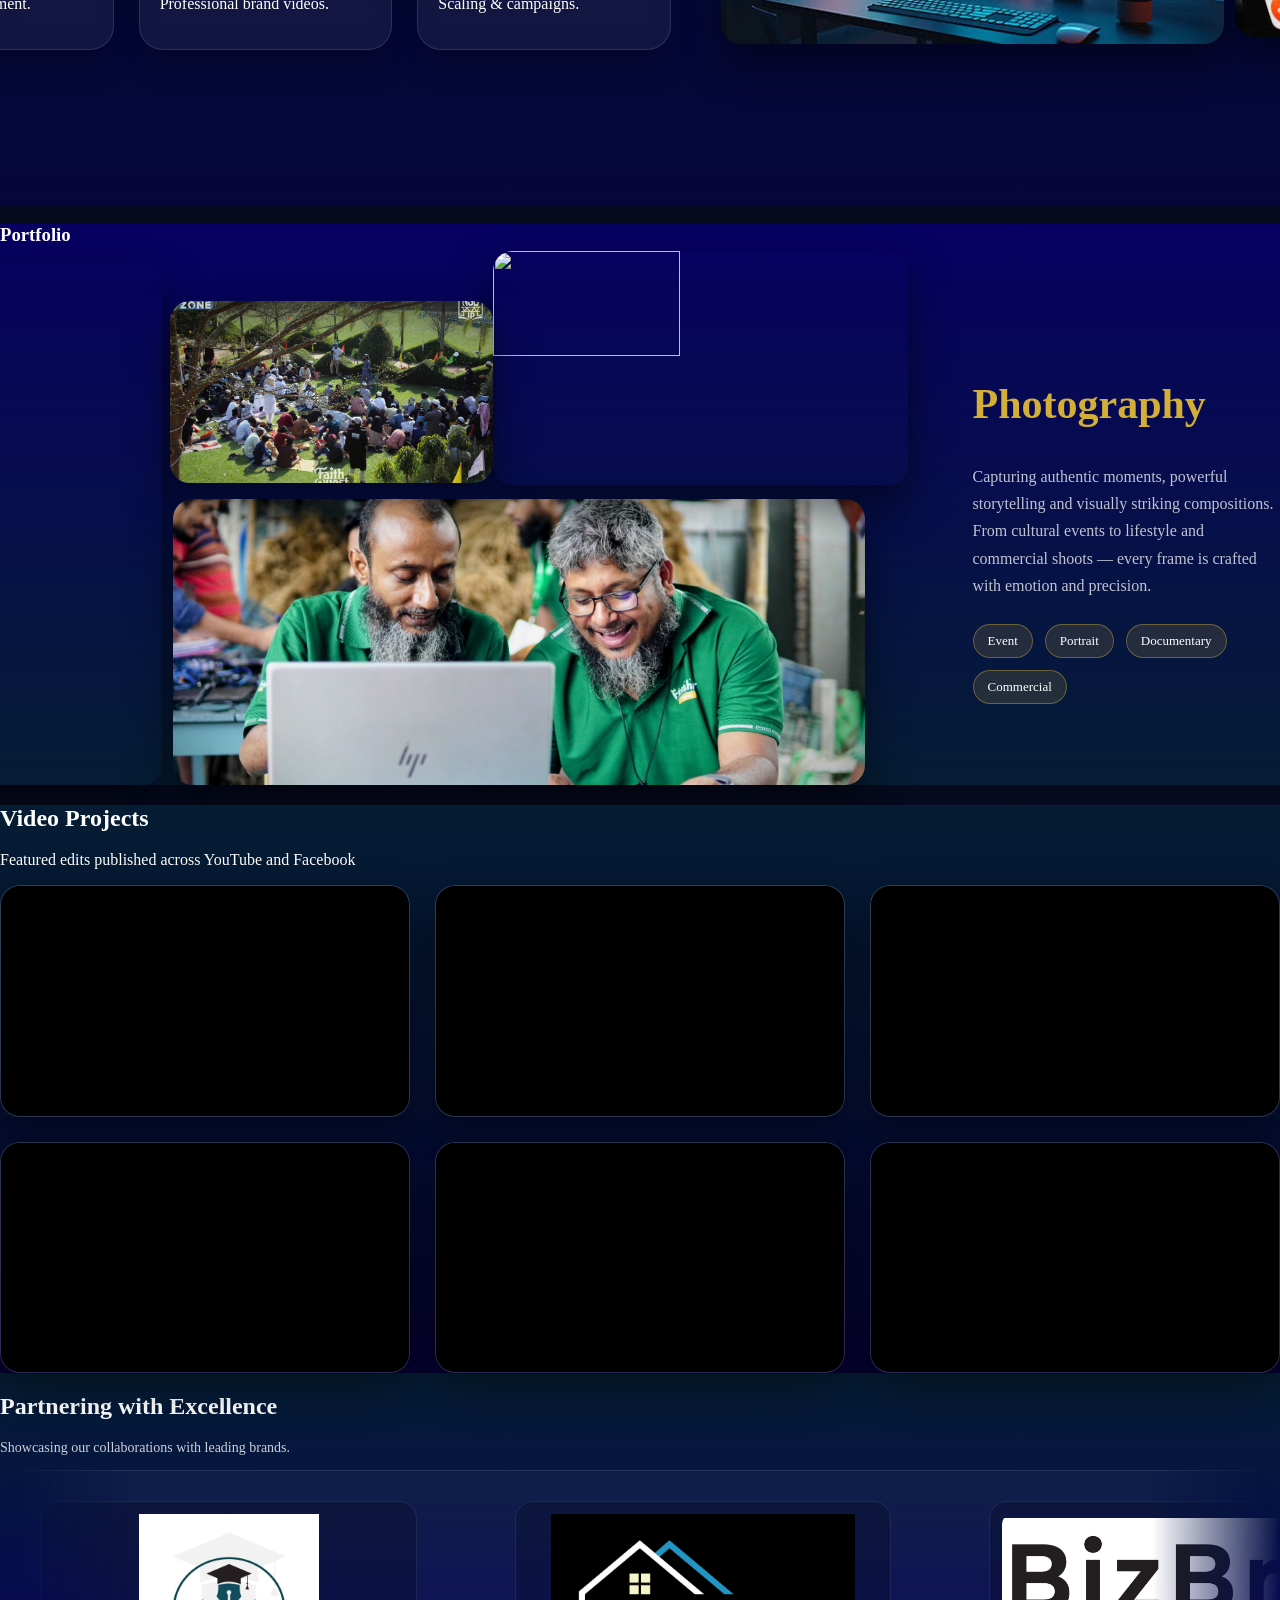
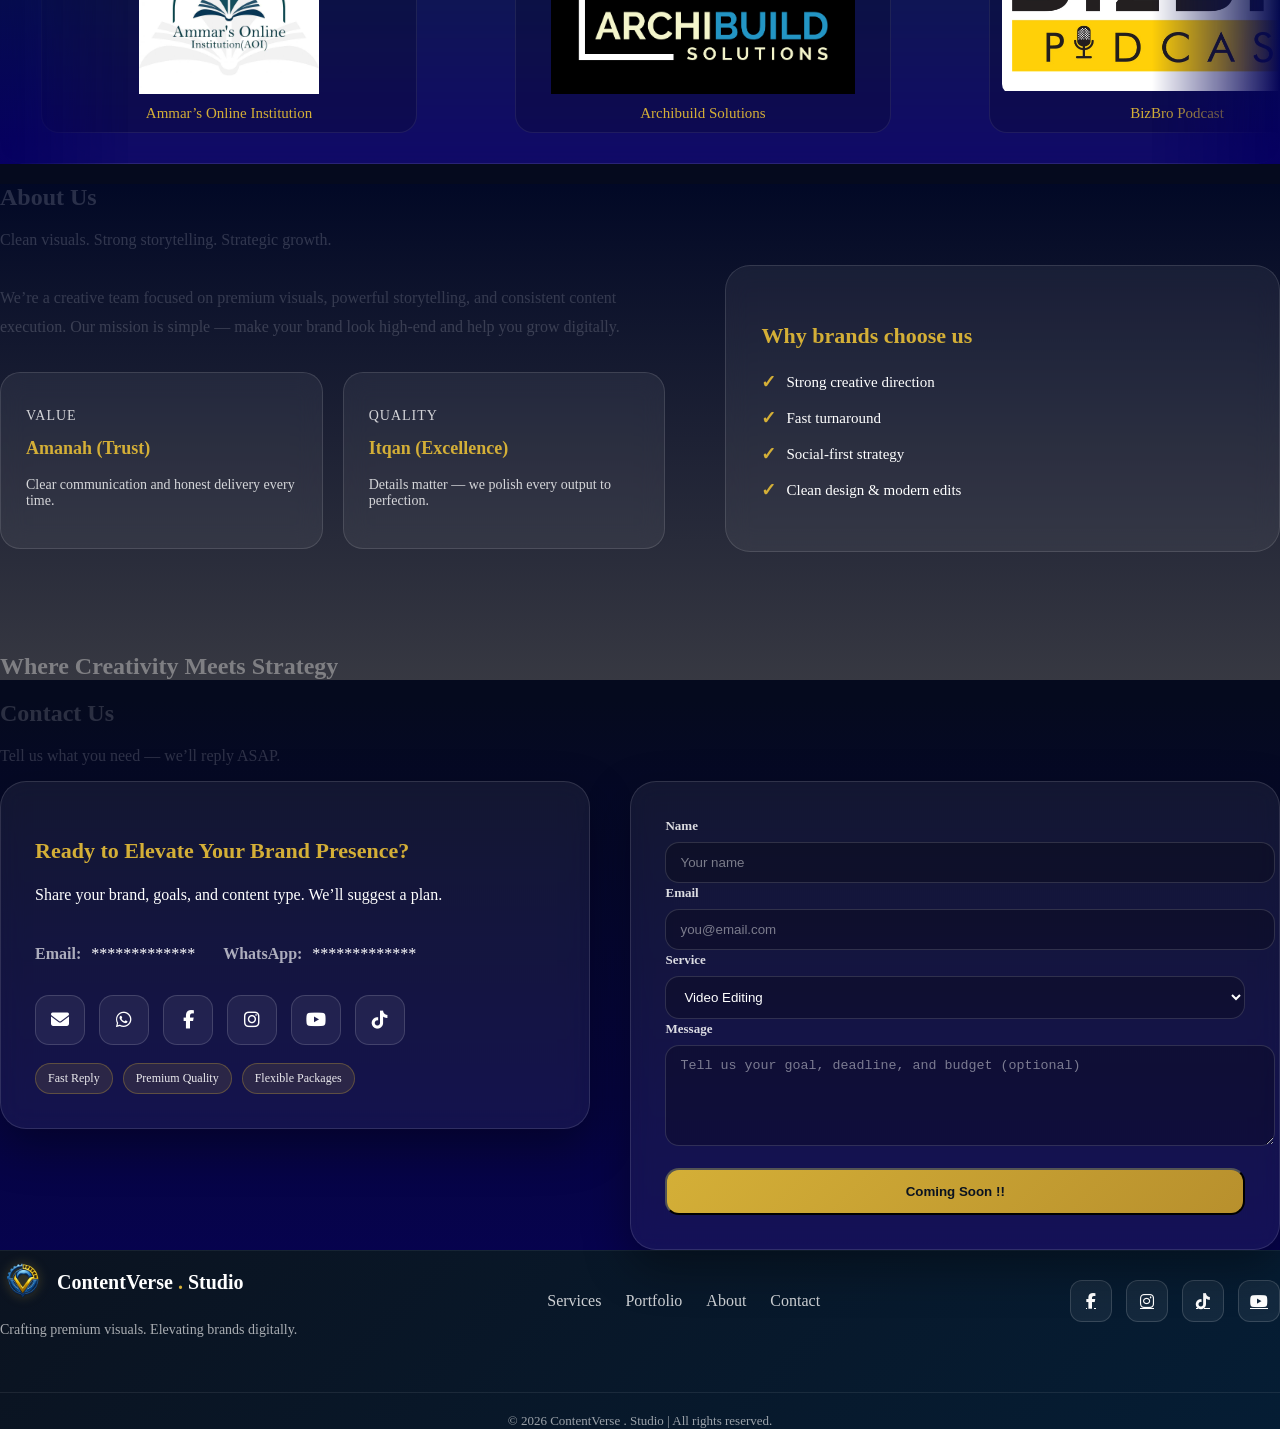
==== commit 81c43913: "brand and info updates" ====
--- a/index.html
+++ b/index.html
@@ -379,9 +379,9 @@
 
     <div class="max-w-2xl mx-auto text-center mb-8">
       <h2 class="text-4xl font-extrabold text-[#D4AF37] tracking-wide">
-        Our Proud Partners
+        Partnering with Excellence
       </h2>
-      <p class="partners-subtitle">Trusted by brands we’ve worked with.</p>
+      <p class="partners-subtitle">Showcasing our collaborations with leading brands.</p>
     </div>
 
     <div class="logo-marquee" aria-label="Partnered brands marquee">
@@ -444,6 +444,11 @@
         </figure>
 
         <figure class="logo-item">
+          <img src="Brands/Ramjan.png" alt="Ramjan Electronics">
+          <figcaption>Ramjan Electronics</figcaption>
+        </figure>
+
+        <figure class="logo-item">
           <img src="Brands/rsbd_black_bg.png" alt="RSBD Properties">
           <figcaption>RSBD Properties</figcaption>
         </figure>
@@ -518,6 +523,11 @@
         <figure class="logo-item">
           <img src="Brands/rihla.jpeg" alt="Rihlah Divine Travels">
           <figcaption>Rihlah Divine Travels</figcaption>
+        </figure>
+
+        <figure class="logo-item">
+          <img src="Brands/Ramjan.png" alt="Ramjan Electronics">
+          <figcaption>Ramjan Electronics</figcaption>
         </figure>
 
         <figure class="logo-item">
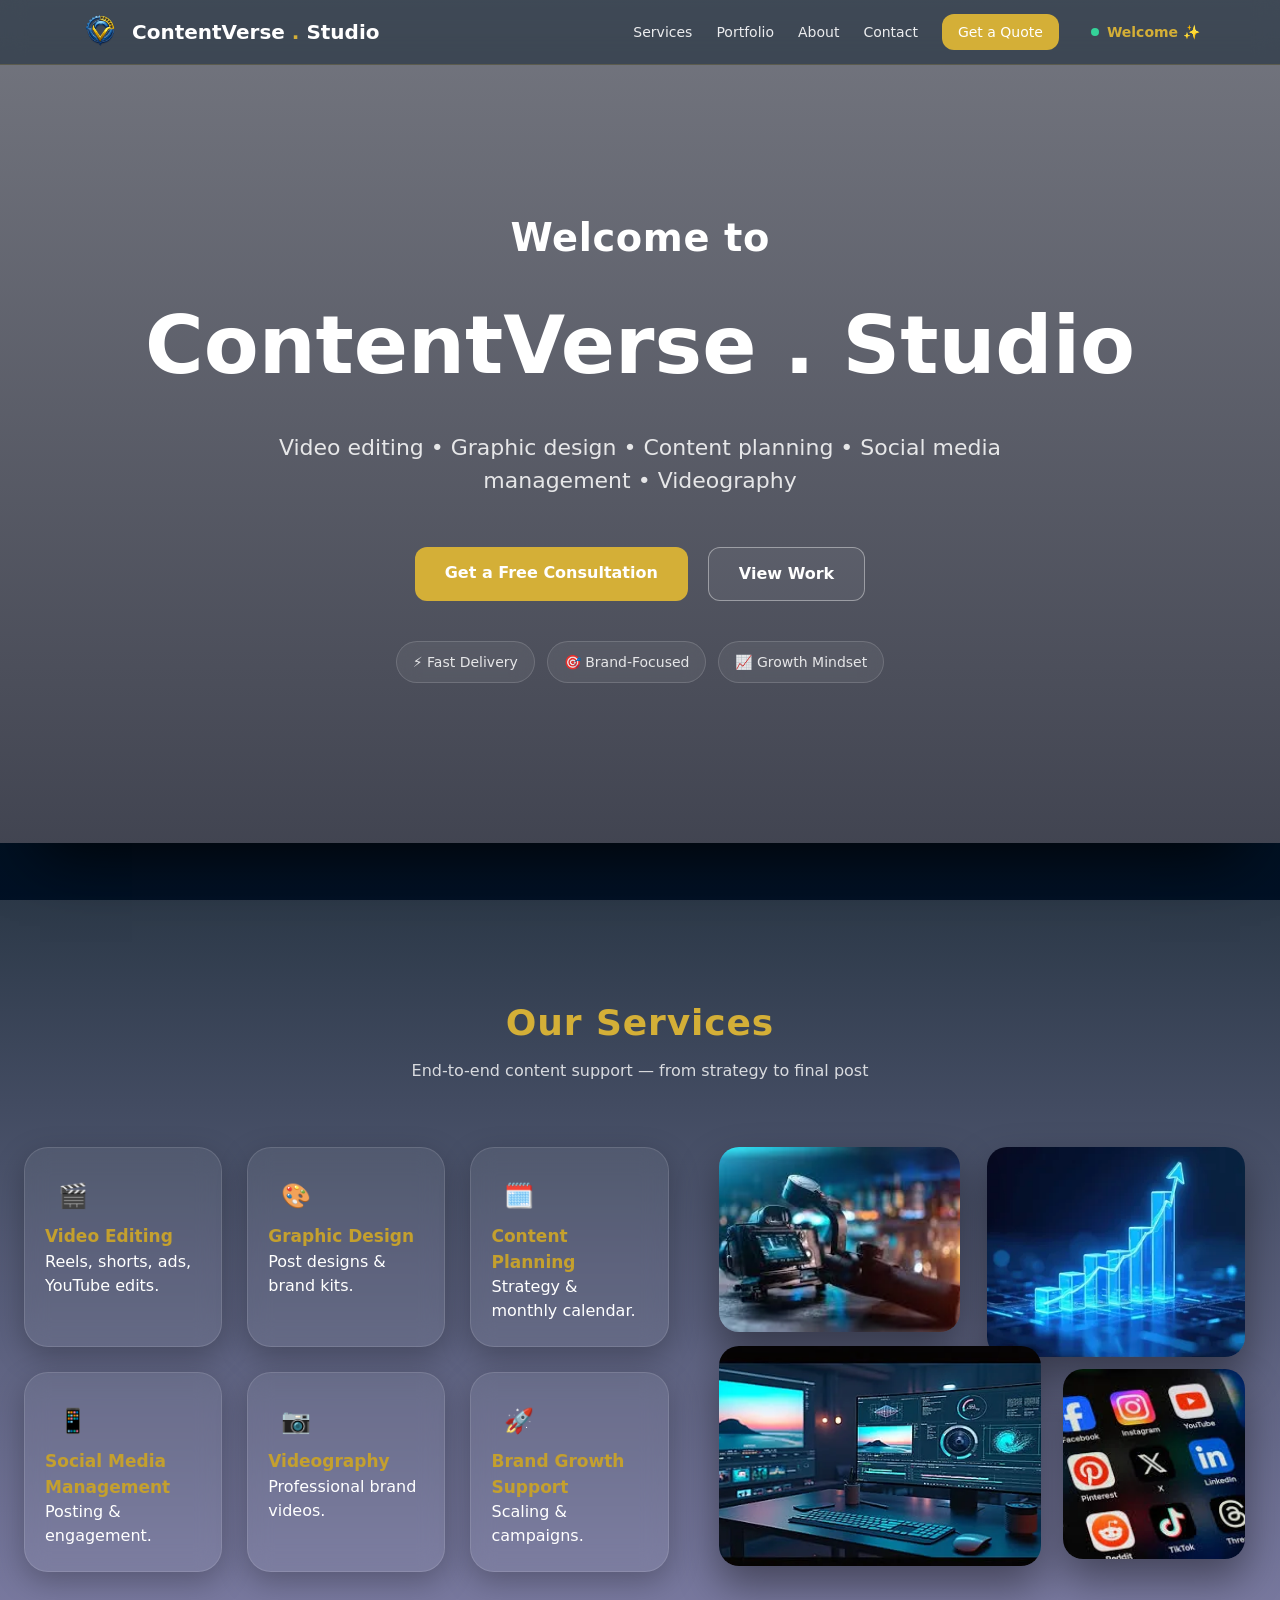
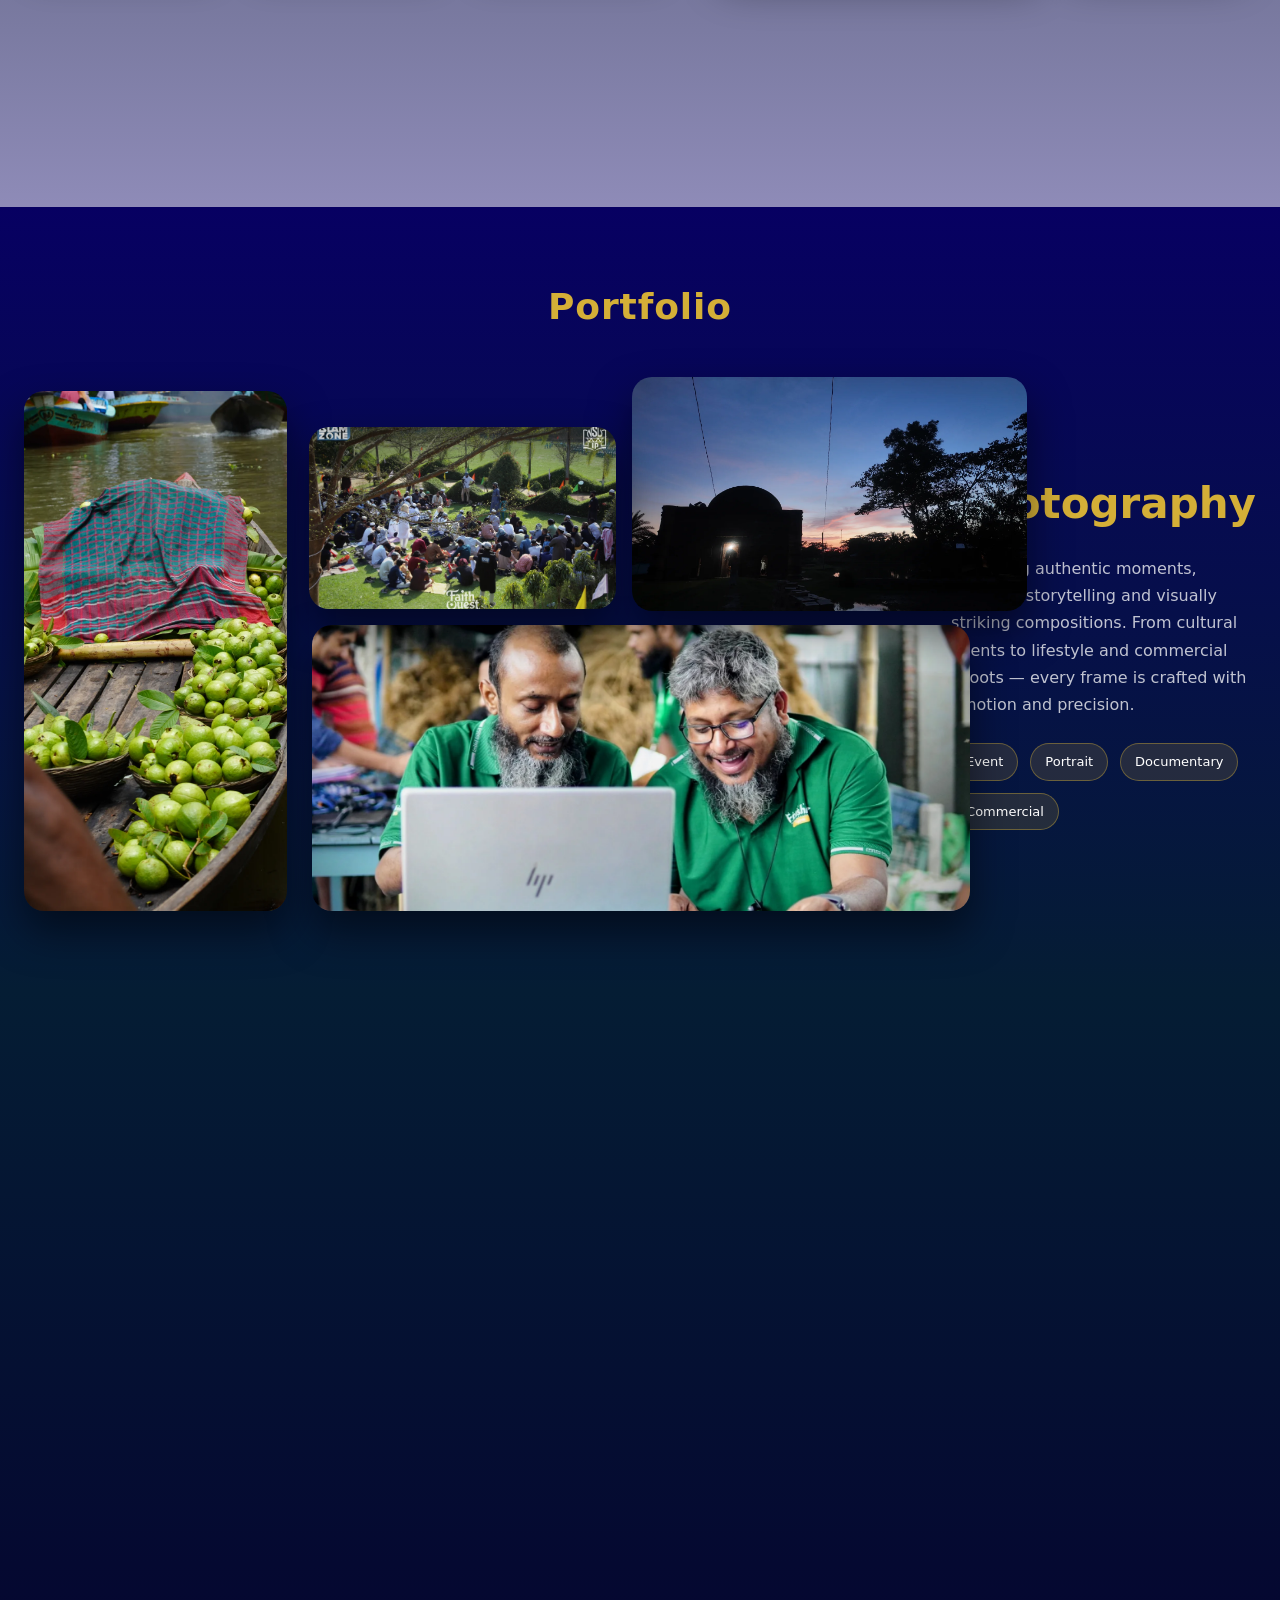
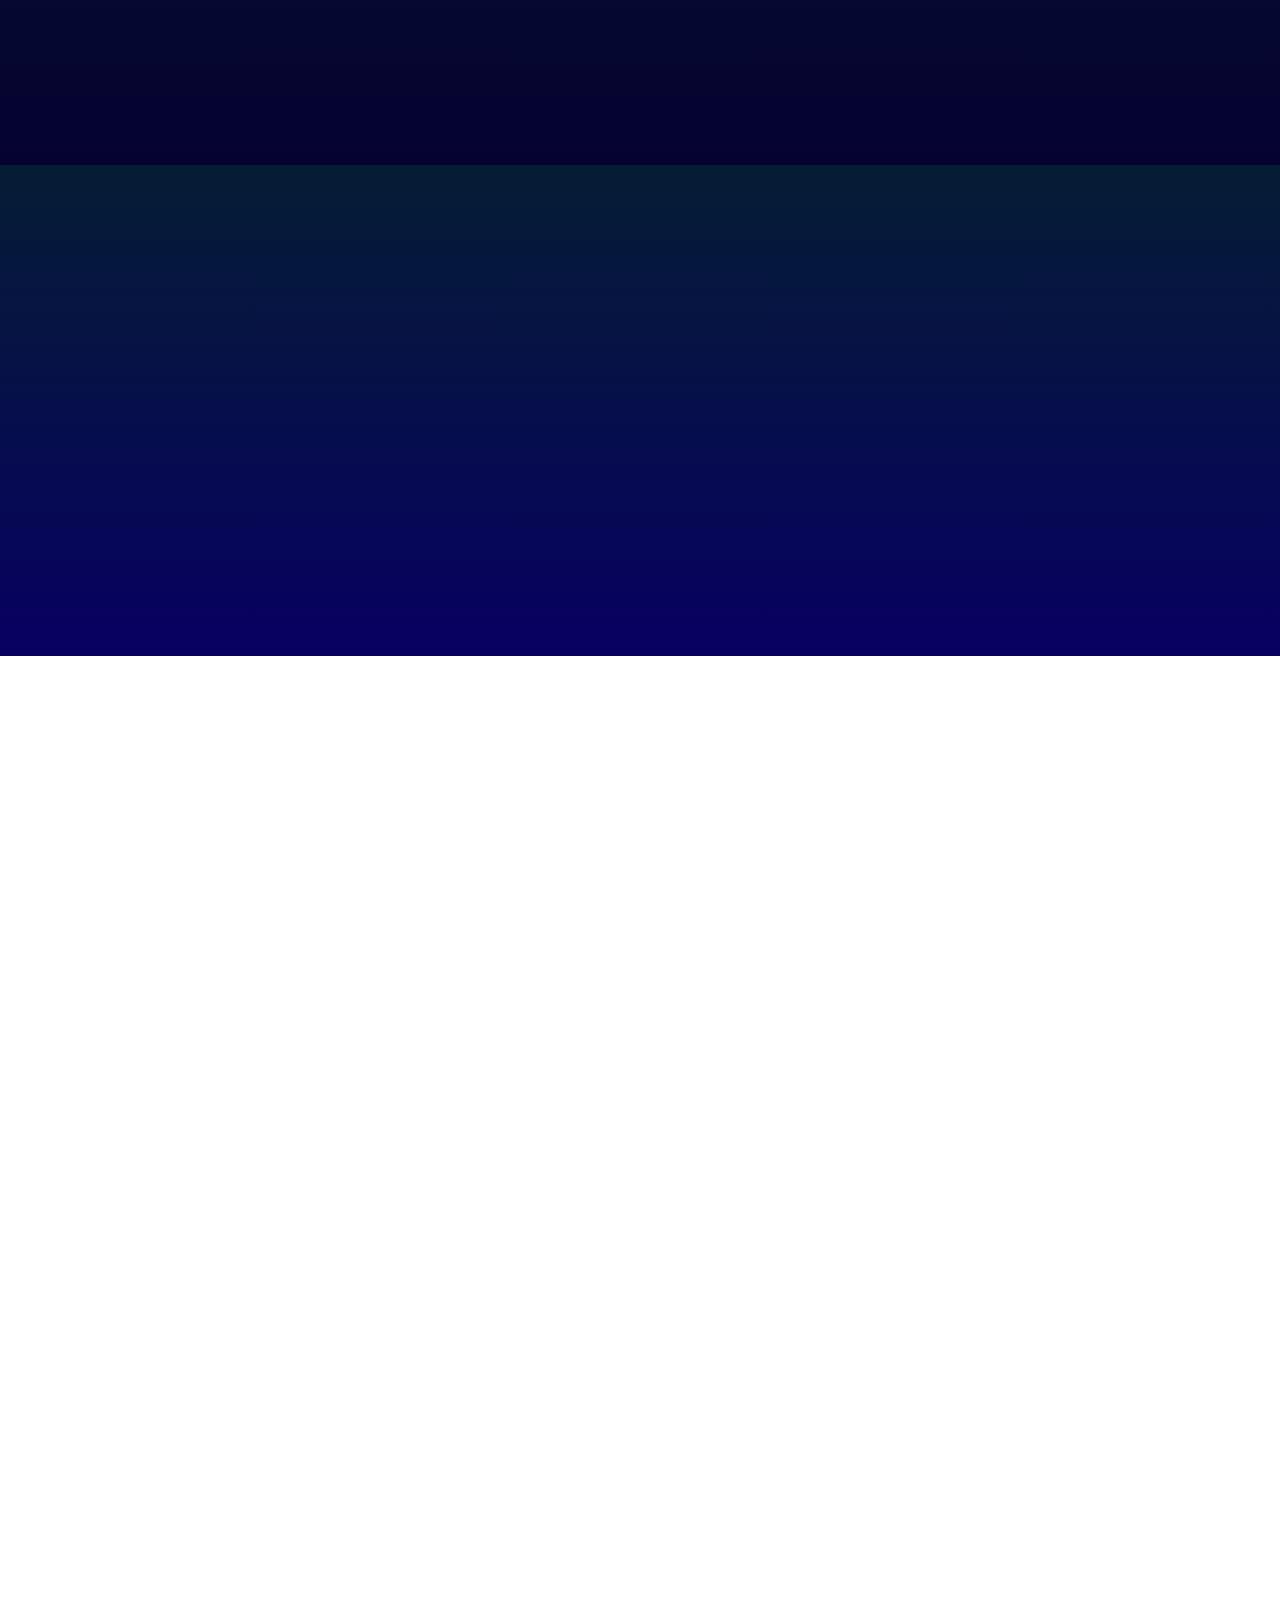
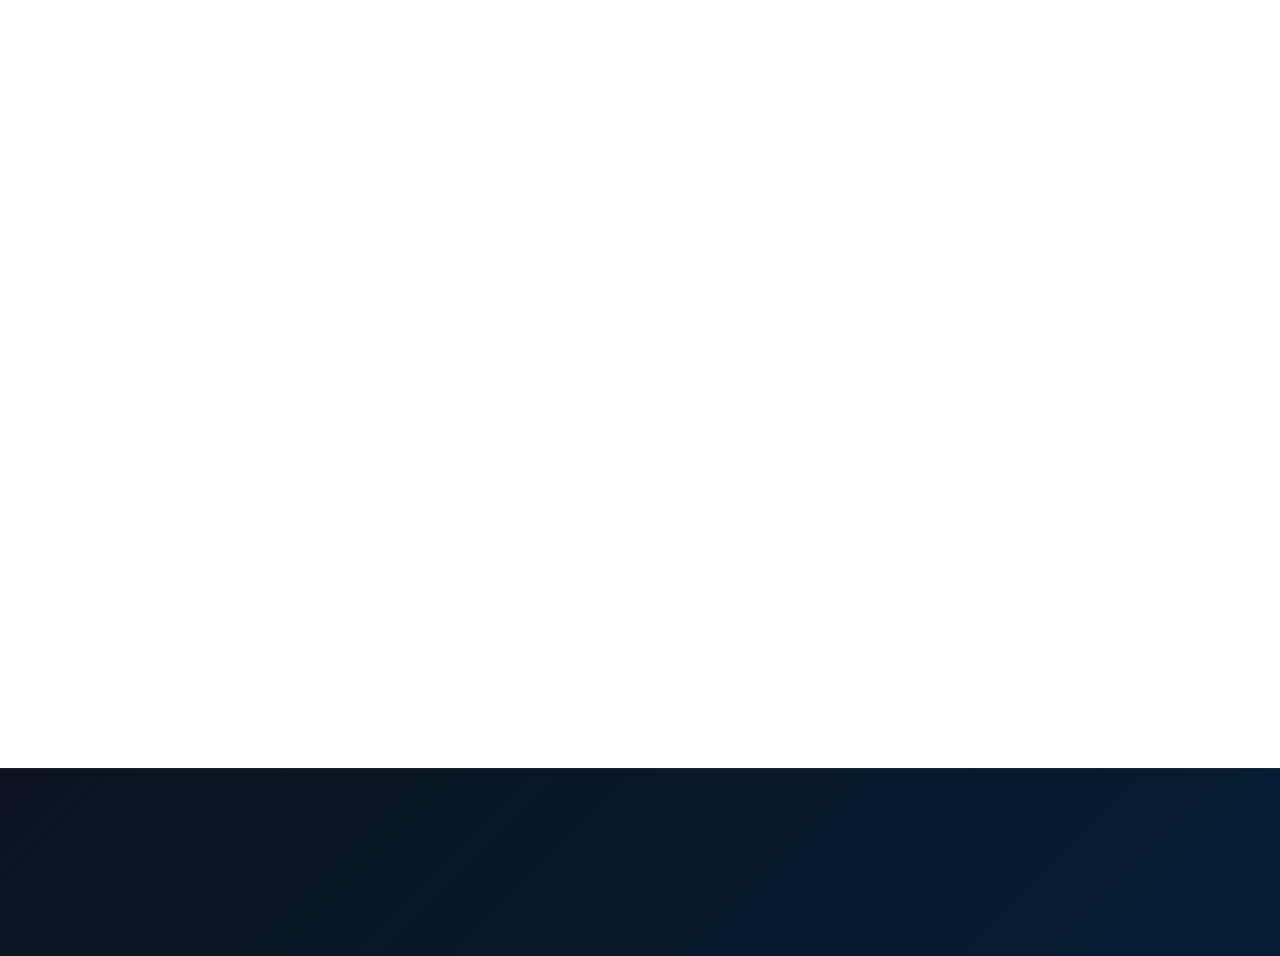
==== commit 9a5968c4: "optimized" ====
--- a/index.html
+++ b/index.html
@@ -5,38 +5,15 @@
   <meta name="viewport" content="width=device-width, initial-scale=1.0" />
   <title>ContentVerse . Studio</title>
 
-   <link rel="icon" type="image/png" href="new transparent.png" />
-
-  <!-- Tailwind CDN -->
-  <script src="https://cdn.tailwindcss.com"></script>
-
-  <script>
-    tailwind.config = {
-  theme: {
-    extend: {
-      colors: {
-        brand: {
-          50:  "#fef9e7",
-          100: "#fdf2c9",
-          300: "#f5d77a",
-          500: "#e6c65c",
-          600: "#d4af37",
-          700: "#b8962e",
-          900: "#7a5f1a"
-        },
-        navy: {
-          800: "#10273F",
-          900: "#0B1C2D"
-        }
-      }
-    }
-  }
-}
-  </script>
-
-  <!-- Your CSS file -->
+  <meta name="description" content="ContentVerse . Studio offers video editing, graphic design, content planning, social media management, and videography services." />
+  <link rel="preconnect" href="https://cdnjs.cloudflare.com" crossorigin />
+  <link rel="preconnect" href="https://www.youtube-nocookie.com" crossorigin />
+
+   <link rel="icon" type="image/webp" href="site-logo.webp" />
+
   <link rel="stylesheet" href="design.css" />
-  <link rel="stylesheet" href="https://cdnjs.cloudflare.com/ajax/libs/font-awesome/6.5.1/css/all.min.css">
+  <link rel="preload" href="https://cdnjs.cloudflare.com/ajax/libs/font-awesome/6.5.1/css/all.min.css" as="style" onload="this.onload=null;this.rel='stylesheet'">
+  <noscript><link rel="stylesheet" href="https://cdnjs.cloudflare.com/ajax/libs/font-awesome/6.5.1/css/all.min.css"></noscript>
 </head>
 
 <body class="bg-white text-slate-800">
@@ -48,13 +25,13 @@
         <!-- Brand -->
         <nav class="navbar">
           <div class="nav-left">
-            <img src="new transparent.png" alt="ContentVerse Logo" class="nav-logo">
+            <img src="site-logo.webp" alt="ContentVerse Logo" class="nav-logo" width="256" height="256" fetchpriority="high" decoding="async">
             <span class="nav-brand">ContentVerse <span class="gold-dot">.</span> Studio</span>
           </div>
         </nav>
 
         <!-- Desktop Nav -->
-        <div class="hidden md:flex items-center gap-6">
+        <div class="desktop-nav hidden md:flex items-center gap-6">
           <nav class="flex items-center gap-6 text-sm font-medium text-white/90">
             <a class="hover:text-brand-600" href="#services">Services</a>
             <a class="hover:text-brand-600" href="#photography">Portfolio</a>
@@ -71,7 +48,7 @@
       </div>
 
         <!-- Mobile button -->
-        <button id="menuBtn" class="md:hidden inline-flex items-center justify-center rounded-xl border border-white/20 p-2 text-white">
+        <button id="menuBtn" class="mobile-menu-button md:hidden inline-flex items-center justify-center rounded-xl border border-white/20 p-2 text-white" aria-label="Toggle navigation" aria-controls="mobileNav" aria-expanded="false">
           <svg xmlns="http://www.w3.org/2000/svg" class="h-5 w-5" viewBox="0 0 24 24" fill="none" stroke="currentColor" stroke-width="2">
             <path stroke-linecap="round" stroke-linejoin="round" d="M4 6h16M4 12h16M4 18h16"/>
           </svg>
@@ -79,7 +56,7 @@
       </div>
 
       <!-- Mobile Nav -->
-      <div id="mobileNav" class="md:hidden hidden pb-4">
+      <div id="mobileNav" class="mobile-nav-panel md:hidden hidden pb-4">
         <div class="flex flex-col gap-2 text-sm font-medium text-white/90">
           <a class="rounded-lg px-3 py-2 hover:bg-white/10" href="#services">Services</a>
           <a class="rounded-lg px-3 py-2 hover:bg-white/10" href="#photography">Portfolio</a>
@@ -96,7 +73,7 @@
   <section id="home" class="space-hero relative overflow-hidden ">
 
     <!-- Background Video -->
-    <video class="hero-bg-video" autoplay muted loop playsinline>
+    <video class="hero-bg-video" autoplay muted loop playsinline preload="metadata" aria-hidden="true">
       <source src="star.mp4" type="video/mp4">
     </video>
 
@@ -157,7 +134,7 @@
       <div class="services-cards">
 
         <!-- 1 -->
-        <div class="service-flip">
+        <div class="service-flip" role="button" tabindex="0" aria-expanded="false" aria-label="Show details for Video Editing">
           <div class="service-flip-inner">
             <div class="service-front">
               <div class="service-icon">🎬</div>
@@ -172,7 +149,7 @@
         </div>
 
         <!-- 2 -->
-        <div class="service-flip">
+        <div class="service-flip" role="button" tabindex="0" aria-expanded="false" aria-label="Show details for Graphic Design">
           <div class="service-flip-inner">
             <div class="service-front">
               <div class="service-icon">🎨</div>
@@ -187,7 +164,7 @@
         </div>
 
         <!-- 3 -->
-        <div class="service-flip">
+        <div class="service-flip" role="button" tabindex="0" aria-expanded="false" aria-label="Show details for Content Planning">
           <div class="service-flip-inner">
             <div class="service-front">
               <div class="service-icon">🗓️</div>
@@ -202,7 +179,7 @@
         </div>
 
         <!-- 4 -->
-        <div class="service-flip">
+        <div class="service-flip" role="button" tabindex="0" aria-expanded="false" aria-label="Show details for Social Media Management">
           <div class="service-flip-inner">
             <div class="service-front">
               <div class="service-icon">📱</div>
@@ -217,7 +194,7 @@
         </div>
 
         <!-- 5 -->
-        <div class="service-flip">
+        <div class="service-flip" role="button" tabindex="0" aria-expanded="false" aria-label="Show details for Videography">
           <div class="service-flip-inner">
             <div class="service-front">
               <div class="service-icon">📷</div>
@@ -232,7 +209,7 @@
         </div>
 
         <!-- 6 -->
-        <div class="service-flip">
+        <div class="service-flip" role="button" tabindex="0" aria-expanded="false" aria-label="Show details for Brand Growth Support">
           <div class="service-flip-inner">
             <div class="service-front">
               <div class="service-icon">🚀</div>
@@ -250,10 +227,10 @@
 
       <!-- RIGHT SIDE IMAGES -->
       <div class="services-images custom-layout">
-  <img src="growth.png"       class="img img1" />
-  <img src="videoediting.png" class="img img2" />
-  <img src="videography.png"  class="img img3" />
-  <img src="social.png"       class="img img4" />
+  <img src="growth.webp"       class="img img1" alt="Business growth strategy" width="461" height="257" loading="lazy" decoding="async" />
+  <img src="videoediting.webp" class="img img2" alt="Video editing service" width="520" height="260" loading="lazy" decoding="async" />
+  <img src="videography.webp"  class="img img3" alt="Videography service" width="292" height="173" loading="lazy" decoding="async" />
+  <img src="social.webp"       class="img img4" alt="Social media management" width="275" height="183" loading="lazy" decoding="async" />
 </div>
 
     </div>
@@ -274,10 +251,10 @@
       <!-- LEFT SIDE Images -->
       <div class="photography-images custom-layout">
 
-        <img src="img1.JPG" class="pimg pimg1" />
-        <img src="img2.JPG" class="pimg pimg2" />
-        <img src="img3.JPG" class="pimg pimg3" />
-        <img src="img4.jpeg" class="pimg pimg4" />
+        <img src="img1.webp" class="pimg pimg1" alt="ContentVerse photography portfolio" width="900" height="1600" loading="lazy" decoding="async" />
+        <img src="img2.webp" class="pimg pimg2" alt="ContentVerse photography portfolio" width="1600" height="785" loading="lazy" decoding="async" />
+        <img src="img3.webp" class="pimg pimg3" alt="ContentVerse photography portfolio" width="1600" height="900" loading="lazy" decoding="async" />
+        <img src="img4.webp" class="pimg pimg4" alt="ContentVerse photography portfolio" width="1600" height="1066" loading="lazy" decoding="async" />
 
       </div>
 
@@ -322,8 +299,8 @@
       <div class="video-card">
         <div class="video-embed">
             <iframe 
-            src="https://www.youtube.com/embed/ZvXtmL4-2wI"
-            allowfullscreen loading="lazy">
+            src="https://www.youtube-nocookie.com/embed/ZvXtmL4-2wI"
+            title="ContentVerse video project" allowfullscreen loading="lazy">
           </iframe>
         </div>
       </div>
@@ -331,40 +308,40 @@
       <!-- 2 -->
       <div class="video-card">
         <div class="video-embed">
-          <iframe src="https://www.youtube.com/embed/97kyvob3h_E"
-            allowfullscreen loading="lazy"></iframe>
+          <iframe src="https://www.youtube-nocookie.com/embed/97kyvob3h_E"
+            title="ContentVerse video project" allowfullscreen loading="lazy"></iframe>
         </div> 
       </div>
 
       <!-- 3 -->
       <div class="video-card">
         <div class="video-embed">
-          <iframe src="https://www.youtube.com/embed/h23W5Q_LgEQ"
-            allowfullscreen loading="lazy"></iframe>
+          <iframe src="https://www.youtube-nocookie.com/embed/h23W5Q_LgEQ"
+            title="ContentVerse video project" allowfullscreen loading="lazy"></iframe>
         </div>  
       </div>
 
       <!-- 4 -->
       <div class="video-card">
         <div class="video-embed">
-          <iframe src="https://www.youtube.com/embed/B4ySAmZLGWc"
-            allowfullscreen loading="lazy"></iframe>
+          <iframe src="https://www.youtube-nocookie.com/embed/B4ySAmZLGWc"
+            title="ContentVerse video project" allowfullscreen loading="lazy"></iframe>
         </div>
       </div>
 
       <!-- 5 -->
       <div class="video-card">
         <div class="video-embed">
-          <iframe src="https://www.youtube.com/embed/az66Sl5pDjI"
-            allowfullscreen loading="lazy"></iframe>
+          <iframe src="https://www.youtube-nocookie.com/embed/az66Sl5pDjI"
+            title="ContentVerse video project" allowfullscreen loading="lazy"></iframe>
         </div>
       </div>
 
       <!-- 6 -->
       <div class="video-card">
         <div class="video-embed">
-          <iframe src="https://www.youtube.com/embed/D9KjOOJVjDM"
-            allowfullscreen loading="lazy"></iframe>
+          <iframe src="https://www.youtube-nocookie.com/embed/D9KjOOJVjDM"
+            title="ContentVerse video project" allowfullscreen loading="lazy"></iframe>
         </div>
       </div>
 
@@ -389,164 +366,164 @@
 
         <!-- ===== SET A ===== -->
         <figure class="logo-item">
-          <img src="Brands/aoi.jpeg" alt="Ammar's Online Institution (AOI)">
+          <img src="Brands/aoi.webp" alt="Ammar's Online Institution (AOI)" loading="lazy" decoding="async">
           <figcaption>Ammar’s Online Institution</figcaption>
         </figure>
 
         <figure class="logo-item">
-          <img src="Brands/archibuild_black_bg.png" alt="Archibuild Solutions">
+          <img src="Brands/archibuild.webp" alt="Archibuild Solutions" loading="lazy" decoding="async">
           <figcaption>Archibuild Solutions</figcaption>
         </figure>
 
         <figure class="logo-item">
-          <img src="Brands/bizbro.png" alt="BizBro Podcast">
+          <img src="Brands/bizbro.webp" alt="BizBro Podcast" loading="lazy" decoding="async">
           <figcaption>BizBro Podcast</figcaption>
         </figure>
 
         <figure class="logo-item">
-          <img src="Brands/box.jpeg" alt="Mix Box Studio">
+          <img src="Brands/box.webp" alt="Mix Box Studio" loading="lazy" decoding="async">
           <figcaption>Mix Box Studio</figcaption>
         </figure>
 
         <figure class="logo-item">
-          <img src="Brands/connectingdots.jpeg" alt="Connecting Dots">
+          <img src="Brands/connectingdots.webp" alt="Connecting Dots" loading="lazy" decoding="async">
           <figcaption>Connecting Dots Bangladesh</figcaption>
         </figure>
 
         <figure class="logo-item">
-          <img src="Brands/hazaat.jpeg" alt="Hazaat">
+          <img src="Brands/hazaat.webp" alt="Hazaat" loading="lazy" decoding="async">
           <figcaption>Hazaat</figcaption>
         </figure>
 
         <figure class="logo-item">
-          <img src="Brands/Samprotik-Podcast.jpeg" alt="Samprotik Podcast">
+          <img src="Brands/samprotik-podcast.webp" alt="Samprotik Podcast" loading="lazy" decoding="async">
           <figcaption>Samprotik Podcast</figcaption>
         </figure>
 
         <figure class="logo-item">
-          <img src="Brands/intifada bd.jpeg" alt="Intifada Bangladesh">
+          <img src="Brands/intifada-bd.webp" alt="Intifada Bangladesh" loading="lazy" decoding="async">
           <figcaption>Intifada Bangladesh</figcaption>
         </figure>
 
         <figure class="logo-item">
-          <img src="Brands/paygamedin.jpeg" alt="Pay Game Din">
+          <img src="Brands/paygamedin.webp" alt="Pay Game Din" loading="lazy" decoding="async">
           <figcaption>Poygame Deen</figcaption>
         </figure>
 
         <figure class="logo-item">
-          <img src="Brands/prephour.png" alt="Prep Hour Academy">
+          <img src="Brands/prephour.webp" alt="Prep Hour Academy" loading="lazy" decoding="async">
           <figcaption>Prep Hour Academy</figcaption>
         </figure>
 
         <figure class="logo-item">
-          <img src="Brands/rihla.jpeg" alt="Rihlah Divine Travels">
+          <img src="Brands/rihla.webp" alt="Rihlah Divine Travels" loading="lazy" decoding="async">
           <figcaption>Rihlah Divine Travels</figcaption>
         </figure>
 
         <figure class="logo-item">
-          <img src="Brands/Ramjan.png" alt="Ramjan Electronics">
+          <img src="Brands/ramjan.webp" alt="Ramjan Electronics" loading="lazy" decoding="async">
           <figcaption>Ramjan Electronics</figcaption>
         </figure>
 
         <figure class="logo-item">
-          <img src="Brands/rsbd_black_bg.png" alt="RSBD Properties">
+          <img src="Brands/rsbd.webp" alt="RSBD Properties" loading="lazy" decoding="async">
           <figcaption>RSBD Properties</figcaption>
         </figure>
 
         <figure class="logo-item">
-          <img src="Brands/Samprotik-Profile.jpg.jpeg" alt="Samprotik">
+          <img src="Brands/samprotik-profile.webp" alt="Samprotik" loading="lazy" decoding="async">
           <figcaption>Samprotik</figcaption>
         </figure>
 
         <figure class="logo-item">
-          <img src="Brands/sky_holidays_black_bg.png" alt="Sky Holidays">
+          <img src="Brands/sky-holidays.webp" alt="Sky Holidays" loading="lazy" decoding="async">
           <figcaption>Sky Holidays</figcaption>
         </figure>
 
         <figure class="logo-item">
-          <img src="Brands/youthintifadamd.jpeg" alt="Youth Intifada Mohammadpur">
+          <img src="Brands/youth-intifada.webp" alt="Youth Intifada Mohammadpur" loading="lazy" decoding="async">
           <figcaption>Youth Intifada Mohammadpur</figcaption>
         </figure>
 
         <!-- ===== DUPLICATE SET A (for seamless loop) ===== -->
         <!-- Copy the SAME items again (exact order) -->
         <figure class="logo-item">
-          <img src="Brands/aoi.jpeg" alt="Ammar's Online Institution (AOI)">
+          <img src="Brands/aoi.webp" alt="Ammar's Online Institution (AOI)" loading="lazy" decoding="async">
           <figcaption>Ammar’s Online Institution (AOI)</figcaption>
         </figure>
 
         <figure class="logo-item">
-          <img src="Brands/archibuild_black_bg.png" alt="Archibuild Solutions">
+          <img src="Brands/archibuild.webp" alt="Archibuild Solutions" loading="lazy" decoding="async">
           <figcaption>Archibuild Solutions</figcaption>
         </figure>
 
         <figure class="logo-item">
-          <img src="Brands/bizbro.png" alt="BizBro Podcast">
+          <img src="Brands/bizbro.webp" alt="BizBro Podcast" loading="lazy" decoding="async">
           <figcaption>BizBro Podcast</figcaption>
         </figure>
 
         <figure class="logo-item">
-          <img src="Brands/box.jpeg" alt="Mix Box Studio">
+          <img src="Brands/box.webp" alt="Mix Box Studio" loading="lazy" decoding="async">
           <figcaption>Mix Box Studio</figcaption>
         </figure>
 
         <figure class="logo-item">
-          <img src="Brands/connectingdots.jpeg" alt="Connecting Dots">
+          <img src="Brands/connectingdots.webp" alt="Connecting Dots" loading="lazy" decoding="async">
           <figcaption>Connecting Dots Bangladesh</figcaption>
         </figure>
 
         <figure class="logo-item">
-          <img src="Brands/hazaat.jpeg" alt="Hazaat">
+          <img src="Brands/hazaat.webp" alt="Hazaat" loading="lazy" decoding="async">
           <figcaption>Hazaat</figcaption>
         </figure>
 
         <figure class="logo-item">
-          <img src="Brands/intifada bd.jpeg" alt="Intifada Bangladesh">
+          <img src="Brands/intifada-bd.webp" alt="Intifada Bangladesh" loading="lazy" decoding="async">
           <figcaption>Intifada Bangladesh</figcaption>
         </figure>
 
         <figure class="logo-item">
-          <img src="Brands/paygamedin.jpeg" alt="Pay Game Din">
+          <img src="Brands/paygamedin.webp" alt="Pay Game Din" loading="lazy" decoding="async">
           <figcaption>Poygame Din</figcaption>
         </figure>
 
         <figure class="logo-item">
-          <img src="Brands/Samprotik-Podcast.jpeg" alt="Samprotik Podcast">
+          <img src="Brands/samprotik-podcast.webp" alt="Samprotik Podcast" loading="lazy" decoding="async">
           <figcaption>Samprotik Podcast</figcaption>
         </figure>
 
         <figure class="logo-item">
-          <img src="Brands/prephour.png" alt="Prep Hour Academy">
+          <img src="Brands/prephour.webp" alt="Prep Hour Academy" loading="lazy" decoding="async">
           <figcaption>Prep Hour Academy</figcaption>
         </figure>
 
         <figure class="logo-item">
-          <img src="Brands/rihla.jpeg" alt="Rihlah Divine Travels">
+          <img src="Brands/rihla.webp" alt="Rihlah Divine Travels" loading="lazy" decoding="async">
           <figcaption>Rihlah Divine Travels</figcaption>
         </figure>
 
         <figure class="logo-item">
-          <img src="Brands/Ramjan.png" alt="Ramjan Electronics">
+          <img src="Brands/ramjan.webp" alt="Ramjan Electronics" loading="lazy" decoding="async">
           <figcaption>Ramjan Electronics</figcaption>
         </figure>
 
         <figure class="logo-item">
-          <img src="Brands/rsbd_black_bg.png" alt="RSBD Properties">
+          <img src="Brands/rsbd.webp" alt="RSBD Properties" loading="lazy" decoding="async">
           <figcaption>RSBD Properties</figcaption>
         </figure>
 
         <figure class="logo-item">
-          <img src="Brands/Samprotik-Profile.jpg.jpeg" alt="Samprotik">
+          <img src="Brands/samprotik-profile.webp" alt="Samprotik" loading="lazy" decoding="async">
           <figcaption>Samprotik</figcaption>
         </figure>
 
         <figure class="logo-item">
-          <img src="Brands/sky_holidays_black_bg.png" alt="Sky Holidays">
+          <img src="Brands/sky-holidays.webp" alt="Sky Holidays" loading="lazy" decoding="async">
           <figcaption>Sky Holidays</figcaption>
         </figure>
 
         <figure class="logo-item">
-          <img src="Brands/youthintifadamd.jpeg" alt="Youth Intifada Mohammadpur">
+          <img src="Brands/youth-intifada.webp" alt="Youth Intifada Mohammadpur" loading="lazy" decoding="async">
           <figcaption>Youth Intifada Mohammadpur</figcaption>
         </figure>
 
@@ -743,7 +720,7 @@
       <!-- Brand -->
       <div class="footer-brand">
         <div class="footer-brand-top">
-          <img src="new transparent.png" alt="ContentVerse Logo" class="footer-logo-img">
+          <img src="site-logo.webp" alt="ContentVerse Logo" class="footer-logo-img" width="256" height="256" loading="lazy" decoding="async">
           <h3 class="footer-logo-text">
             ContentVerse <span class="gold-dot">.</span> Studio
           </h3>
@@ -796,11 +773,33 @@
     const menuBtn = document.getElementById("menuBtn");
     const mobileNav = document.getElementById("mobileNav");
     if (menuBtn && mobileNav) {
-      menuBtn.addEventListener("click", () => mobileNav.classList.toggle("hidden"));
+      menuBtn.addEventListener("click", () => {
+        const isOpen = mobileNav.classList.toggle("hidden") === false;
+        menuBtn.setAttribute("aria-expanded", String(isOpen));
+      });
       mobileNav.querySelectorAll("a").forEach(a =>
-        a.addEventListener("click", () => mobileNav.classList.add("hidden"))
+        a.addEventListener("click", () => {
+          mobileNav.classList.add("hidden");
+          menuBtn.setAttribute("aria-expanded", "false");
+        })
       );
     }
+
+    // Make service details usable on touchscreens and with a keyboard.
+    document.querySelectorAll(".service-flip").forEach(card => {
+      const toggleCard = () => {
+        const isOpen = card.classList.toggle("is-flipped");
+        card.setAttribute("aria-expanded", String(isOpen));
+      };
+
+      card.addEventListener("click", toggleCard);
+      card.addEventListener("keydown", event => {
+        if (event.key === "Enter" || event.key === " ") {
+          event.preventDefault();
+          toggleCard();
+        }
+      });
+    });
 
     // ---- HERO ANIMATION ----
     const heroStartDelay = 400; // ✅ Delay everything by 1s
@@ -865,7 +864,7 @@
       typeLeftPart();
     }
 
-    window.addEventListener("load", () => {
+    function startHeroAnimation() {
       // reset
       brandTitle.style.opacity = 0;
       brandSubtitle.style.opacity = 0;
@@ -884,7 +883,13 @@
         // start typing title
         typeTitle();
       }, heroStartDelay);
-    });
+    }
+
+    if (document.readyState === "loading") {
+      document.addEventListener("DOMContentLoaded", startHeroAnimation, { once: true });
+    } else {
+      startHeroAnimation();
+    }
   </script>
 </body>
-</html>+</html>
--- a/design.css
+++ b/design.css
@@ -2,14 +2,151 @@
    GLOBAL
 ========================= */
 
+:root {
+  font-family: ui-sans-serif, system-ui, -apple-system, BlinkMacSystemFont, "Segoe UI", sans-serif;
+  line-height: 1.5;
+  font-weight: 400;
+}
+
 html {
   scroll-behavior: smooth;
+  -webkit-text-size-adjust: 100%;
+  text-size-adjust: 100%;
+}
+
+*,
+*::before,
+*::after {
+  box-sizing: border-box;
+}
+
+img,
+video,
+iframe {
+  max-width: 100%;
+}
+
+img,
+video {
+  display: block;
+}
+
+h1,
+h2,
+h3,
+p,
+figure {
+  margin: 0;
+}
+
+button,
+input,
+textarea {
+  color: inherit;
+  font: inherit;
+}
+
+button {
+  background: transparent;
+}
+
+a {
+  color: inherit;
+  text-decoration: none;
+}
+
+/* Small local utility set formerly supplied by the Tailwind browser CDN. */
+.fixed { position: fixed; }
+.relative { position: relative; }
+.top-0 { top: 0; }
+.left-0 { left: 0; }
+.z-10 { z-index: 10; }
+.z-50 { z-index: 50; }
+.mx-auto { margin-left: auto; margin-right: auto; }
+.mt-2 { margin-top: .5rem; }
+.mt-4 { margin-top: 1rem; }
+.mt-10 { margin-top: 2.5rem; }
+.mb-8 { margin-bottom: 2rem; }
+.mb-16 { margin-bottom: 4rem; }
+.flex { display: flex; }
+.inline-flex { display: inline-flex; }
+.grid { display: grid; }
+.hidden { display: none; }
+.flex-col { flex-direction: column; }
+.flex-wrap { flex-wrap: wrap; }
+.items-center { align-items: center; }
+.justify-center { justify-content: center; }
+.justify-between { justify-content: space-between; }
+.gap-2 { gap: .5rem; }
+.gap-3 { gap: .75rem; }
+.gap-4 { gap: 1rem; }
+.gap-6 { gap: 1.5rem; }
+.h-2, .w-2 { width: .5rem; height: .5rem; }
+.h-5, .w-5 { width: 1.25rem; height: 1.25rem; }
+.h-16 { height: 4rem; }
+.w-full { width: 100%; }
+.max-w-2xl { max-width: 42rem; }
+.max-w-6xl { max-width: 72rem; }
+.max-w-7xl { max-width: 80rem; }
+.overflow-hidden { overflow: hidden; }
+.rounded-full { border-radius: 9999px; }
+.rounded-lg { border-radius: .5rem; }
+.rounded-xl { border-radius: .75rem; }
+.border { border-width: 1px; border-style: solid; }
+.border-b { border-bottom-width: 1px; border-bottom-style: solid; }
+.border-white\/20 { border-color: rgb(255 255 255 / .2); }
+.border-\[\#D4AF37\]\/20 { border-color: rgb(212 175 55 / .2); }
+.bg-white { background-color: #fff; }
+.bg-emerald-400 { background-color: #34d399; }
+.bg-brand-600 { background-color: #d4af37; }
+.bg-\[\#0B1C2D\]\/50 { background-color: rgb(11 28 45 / .5); }
+.p-2 { padding: .5rem; }
+.px-3 { padding-left: .75rem; padding-right: .75rem; }
+.px-4 { padding-left: 1rem; padding-right: 1rem; }
+.px-6 { padding-left: 1.5rem; padding-right: 1.5rem; }
+.py-2 { padding-top: .5rem; padding-bottom: .5rem; }
+.py-4 { padding-top: 1rem; padding-bottom: 1rem; }
+.py-10 { padding-top: 2.5rem; padding-bottom: 2.5rem; }
+.py-12 { padding-top: 3rem; padding-bottom: 3rem; }
+.py-20 { padding-top: 5rem; padding-bottom: 5rem; }
+.pb-4 { padding-bottom: 1rem; }
+.pl-2 { padding-left: .5rem; }
+.text-center { text-align: center; }
+.text-sm { font-size: .875rem; line-height: 1.25rem; }
+.text-4xl { font-size: 2.25rem; line-height: 2.5rem; }
+.font-medium { font-weight: 500; }
+.font-semibold { font-weight: 600; }
+.font-extrabold { font-weight: 800; }
+.tracking-wide { letter-spacing: .025em; }
+.text-slate-800 { color: #1e293b; }
+.text-white { color: #fff; }
+.text-white\/75 { color: rgb(255 255 255 / .75); }
+.text-white\/80 { color: rgb(255 255 255 / .8); }
+.text-white\/90 { color: rgb(255 255 255 / .9); }
+.text-\[\#D4AF37\] { color: #d4af37; }
+.opacity-0 { opacity: 0; }
+.backdrop-blur-md { backdrop-filter: blur(12px); -webkit-backdrop-filter: blur(12px); }
+.hover\:bg-brand-700:hover { background-color: #b8962e; }
+.hover\:bg-white\/10:hover { background-color: rgb(255 255 255 / .1); }
+.hover\:text-brand-600:hover { color: #d4af37; }
+
+@media (min-width: 640px) {
+  .sm\:grid-cols-2 { grid-template-columns: repeat(2, minmax(0, 1fr)); }
+}
+
+@media (min-width: 768px) {
+  .md\:flex { display: flex; }
+  .md\:hidden { display: none; }
+  .md\:py-16 { padding-top: 4rem; padding-bottom: 4rem; }
+  .md\:py-20 { padding-top: 5rem; padding-bottom: 5rem; }
+  .md\:py-24 { padding-top: 6rem; padding-bottom: 6rem; }
 }
 
 body {
   margin: 0;
   background-color: #0B1C2D;
   color: #ffffff;
+  min-width: 0;
 }
 
 html, body{
@@ -34,6 +171,7 @@
   font-size: 20px;
   font-weight: 800;
   color: white;
+  white-space: nowrap;
 }
 
 .gold-dot{
@@ -239,6 +377,16 @@
 
 .service-flip:hover .service-flip-inner{
   transform: rotateY(-180deg);
+}
+
+.service-flip.is-flipped .service-flip-inner,
+.service-flip:focus-visible .service-flip-inner {
+  transform: rotateY(-180deg);
+}
+
+.service-flip:focus-visible {
+  outline: 3px solid rgba(212,175,55,.8);
+  outline-offset: 4px;
 }
 
 .service-front,
@@ -354,7 +502,7 @@
 
 .services-section{
   position: relative;
-  background: url("blueback.png") center center / cover no-repeat;
+  background: url("blueback.webp") center center / cover no-repeat;
   background-attachment: fixed;
   overflow: hidden;              /* prevents edges showing */
   padding: 80px 0;               /* give proper height space */
@@ -914,7 +1062,18 @@
 /* right-to-left continuous */
 @keyframes marqueeMove{
   0%   { transform: translateX(-50%); }
-  100% { transform: translateX(%); }
+  100% { transform: translateX(0); }
+}
+
+.services-section,
+.photography-section,
+.videos-section,
+.partners-section,
+.about-section,
+.contact-section,
+.footer-section {
+  content-visibility: auto;
+  contain-intrinsic-size: auto 800px;
 }
 
 /* Pause on hover (optional but nice) */
@@ -942,7 +1101,7 @@
 
 .about-section{
   position: relative;
-  background: url("stars.png") center/cover no-repeat;
+  background: url("stars.webp") center/cover no-repeat;
   background-attachment: fixed;
   color: white;
 }
@@ -1079,7 +1238,7 @@
 
 .contact-section{
   position: relative;
-  background: url("stars.png") center/cover no-repeat;
+  background: url("stars.webp") center/cover no-repeat;
   background-attachment: fixed;
   color: white;
 }
@@ -1415,4 +1574,288 @@
   margin-top: 8px;
   font-size: 14px;
   color: rgba(255,255,255,0.65);
-}+}
+
+/* =========================
+   FLUID RESPONSIVE SAFETY
+========================= */
+
+.hero-welcome {
+  font-size: clamp(28px, 5vw, 65px);
+}
+
+.hero-title {
+  max-width: 100%;
+  font-size: clamp(32px, 7vw, 80px);
+  overflow-wrap: anywhere;
+}
+
+.hero-subtitle {
+  font-size: clamp(16px, 2vw, 22px);
+}
+
+.services-wrapper,
+.photography-wrapper,
+.about-wrapper,
+.contact-wrapper,
+.services-cards,
+.videos-grid {
+  min-width: 0;
+}
+
+@media (min-width: 1201px) {
+  .services-cards {
+    margin-left: 0;
+  }
+
+  .services-images .img1 {
+    left: 50%;
+    width: 48%;
+  }
+
+  .services-images .img2 {
+    left: 0;
+    width: 60%;
+  }
+
+  .services-images .img3 {
+    left: 0;
+    width: 45%;
+  }
+
+  .services-images .img4 {
+    left: 64%;
+    width: 34%;
+  }
+
+  .photography-images {
+    transform: none;
+  }
+}
+
+@media (max-width: 1024px) {
+  .about-section,
+  .contact-section {
+    background-attachment: scroll;
+  }
+
+  .photography-images {
+    display: grid;
+    grid-template-columns: repeat(2, minmax(0, 1fr));
+    grid-template-rows: repeat(2, minmax(180px, 1fr));
+    gap: 14px;
+    height: clamp(420px, 62vw, 600px);
+    transform: none;
+  }
+
+  .photography-images .pimg {
+    position: static;
+    width: 100%;
+    height: 100%;
+    inset: auto;
+  }
+}
+
+@media (max-width: 768px) {
+  header {
+    padding-top: env(safe-area-inset-top, 0px);
+  }
+
+  .space-hero {
+    padding-top: calc(130px + env(safe-area-inset-top, 0px));
+    padding-bottom: 120px;
+  }
+
+  .services-images.custom-layout {
+    display: grid;
+    grid-template-columns: repeat(2, minmax(0, 1fr));
+    grid-auto-rows: clamp(125px, 34vw, 190px);
+    gap: 12px;
+    height: auto;
+  }
+
+  .services-images .img {
+    position: static;
+    width: 100%;
+    height: 100%;
+    inset: auto;
+  }
+
+  .footer-links {
+    flex-wrap: wrap;
+  }
+
+  .footer-brand-top {
+    justify-content: center;
+  }
+}
+
+@media (min-width: 768px) and (max-width: 900px) {
+  header .desktop-nav {
+    display: none;
+  }
+
+  header #menuBtn {
+    display: inline-flex;
+  }
+
+  header #mobileNav:not(.hidden) {
+    display: block;
+  }
+}
+
+@media (max-width: 480px) {
+  .nav-left {
+    min-width: 0;
+    gap: 8px;
+  }
+
+  .nav-logo {
+    width: 34px;
+    height: 34px;
+    flex: 0 0 auto;
+  }
+
+  .nav-brand {
+    font-size: clamp(13px, 4.4vw, 18px);
+    white-space: nowrap;
+  }
+
+  #menuBtn {
+    flex: 0 0 auto;
+  }
+
+  .space-hero {
+    padding-top: calc(115px + env(safe-area-inset-top, 0px));
+    padding-bottom: 100px;
+  }
+
+  .hero-title {
+    font-size: clamp(30px, 10vw, 40px);
+    line-height: 1.15;
+  }
+
+  .hero-subtitle {
+    margin-bottom: 34px;
+  }
+
+  .hero-buttons {
+    width: 100%;
+  }
+
+  .hero-buttons a {
+    width: 100%;
+    max-width: 290px;
+    text-align: center;
+  }
+
+  #services {
+    margin-bottom: 0 !important;
+  }
+
+  .services-cards {
+    grid-template-columns: minmax(0, 1fr);
+  }
+
+  .service-flip {
+    height: 190px;
+  }
+
+  .photography-wrapper {
+    margin-top: 0;
+  }
+
+  .photography-images {
+    grid-template-rows: repeat(2, minmax(150px, 1fr));
+    gap: 10px;
+    height: clamp(340px, 110vw, 500px);
+    margin: 20px 0 28px;
+  }
+
+  .contact-card,
+  .contact-form,
+  .about-card,
+  .about-box {
+    padding: 20px;
+  }
+
+  .contact-top {
+    gap: 14px;
+  }
+
+  .contact-link {
+    max-width: 100%;
+    overflow-wrap: anywhere;
+  }
+
+  .footer-links {
+    gap: 12px 18px;
+  }
+
+  .footer-logo-text {
+    font-size: 18px;
+  }
+}
+
+@media (max-width: 340px) {
+  .nav-brand {
+    font-size: 12px;
+  }
+
+  .nav-logo {
+    width: 30px;
+    height: 30px;
+  }
+
+  .hero-title {
+    font-size: 29px;
+  }
+
+  .px-4,
+  .px-6 {
+    padding-left: 12px;
+    padding-right: 12px;
+  }
+}
+
+@media (max-height: 500px) and (orientation: landscape) {
+  .space-hero {
+    padding-top: calc(90px + env(safe-area-inset-top, 0px));
+    padding-bottom: 55px;
+  }
+
+  .hero-welcome {
+    font-size: 26px;
+  }
+
+  .hero-title {
+    margin-bottom: 14px;
+    font-size: 36px;
+  }
+
+  .hero-subtitle {
+    margin-bottom: 24px;
+  }
+}
+
+@media (hover: none) {
+  .service-flip:hover .service-flip-inner {
+    transform: none;
+  }
+
+  .service-flip.is-flipped .service-flip-inner,
+  .service-flip:focus-visible .service-flip-inner {
+    transform: rotateY(-180deg);
+  }
+}
+
+@media (prefers-reduced-motion: reduce) {
+  *,
+  *::before,
+  *::after {
+    scroll-behavior: auto !important;
+    animation-duration: .01ms !important;
+    animation-iteration-count: 1 !important;
+    transition-duration: .01ms !important;
+  }
+}
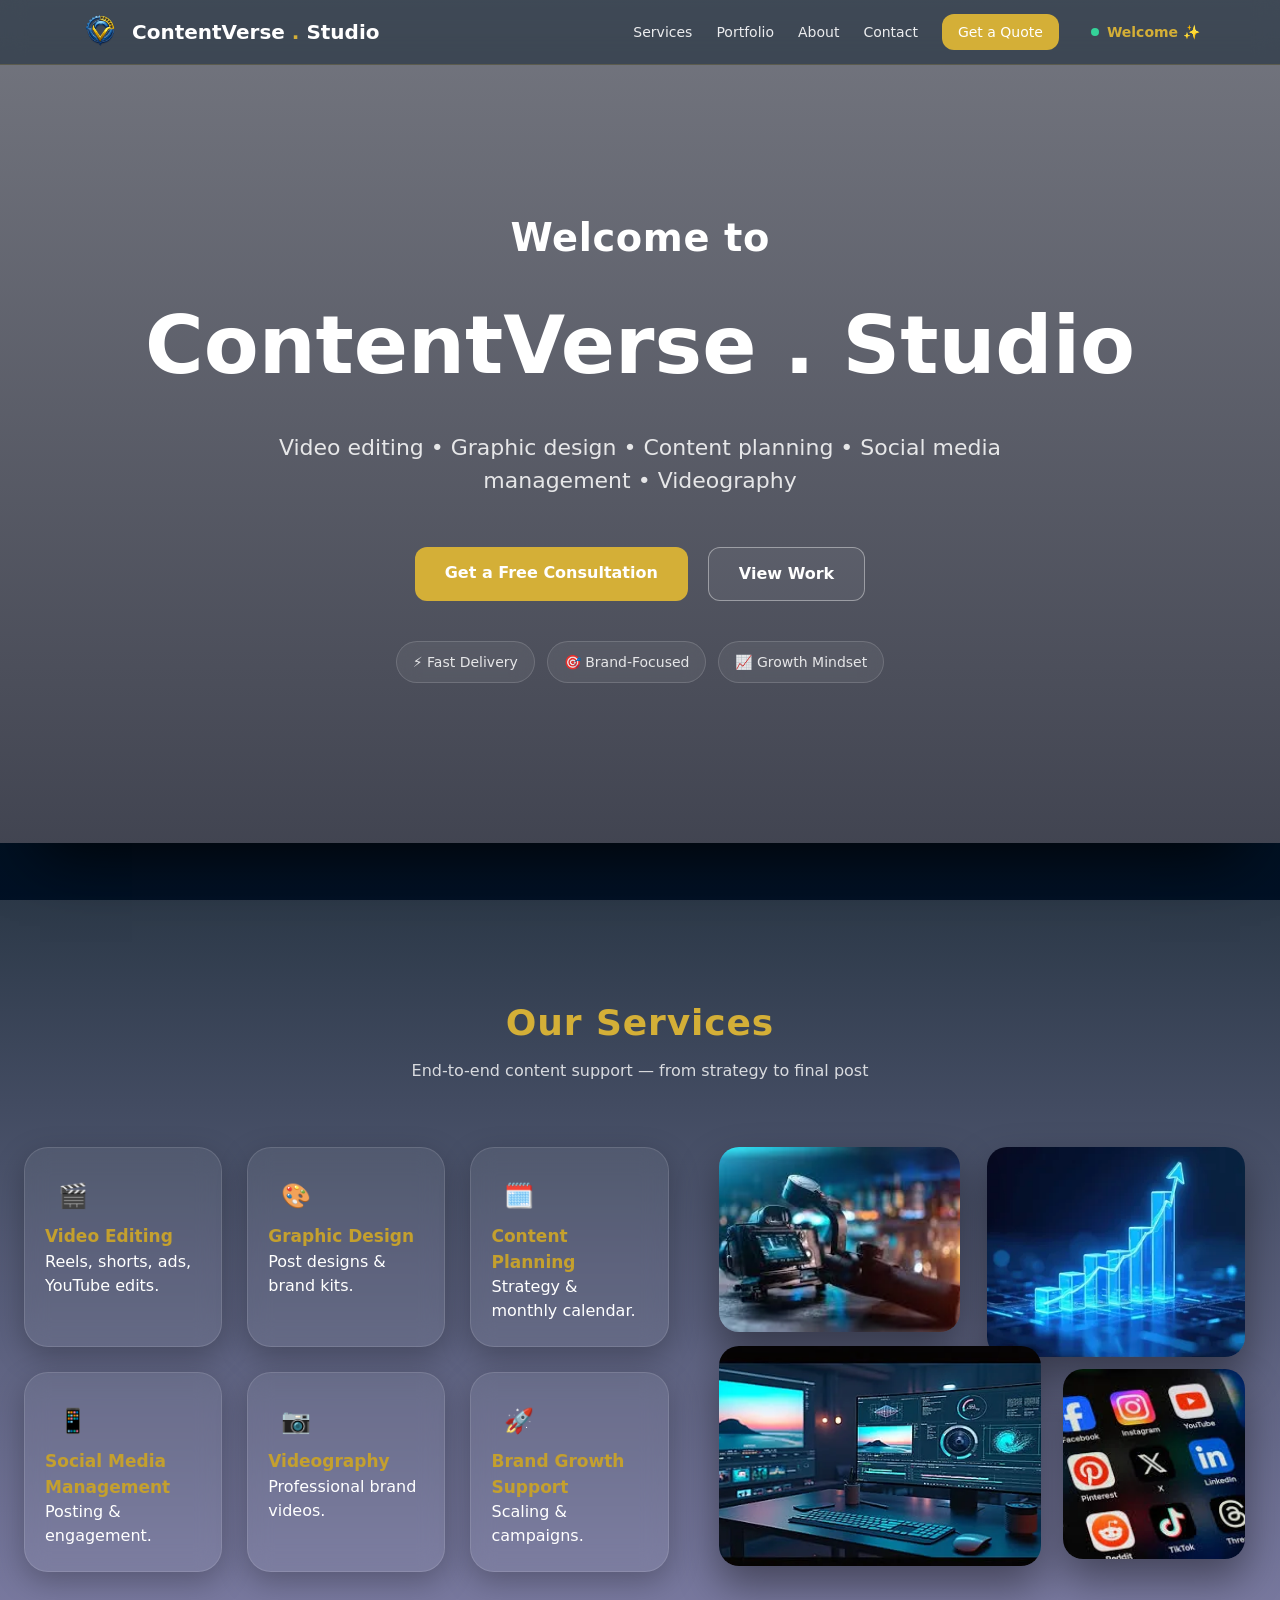
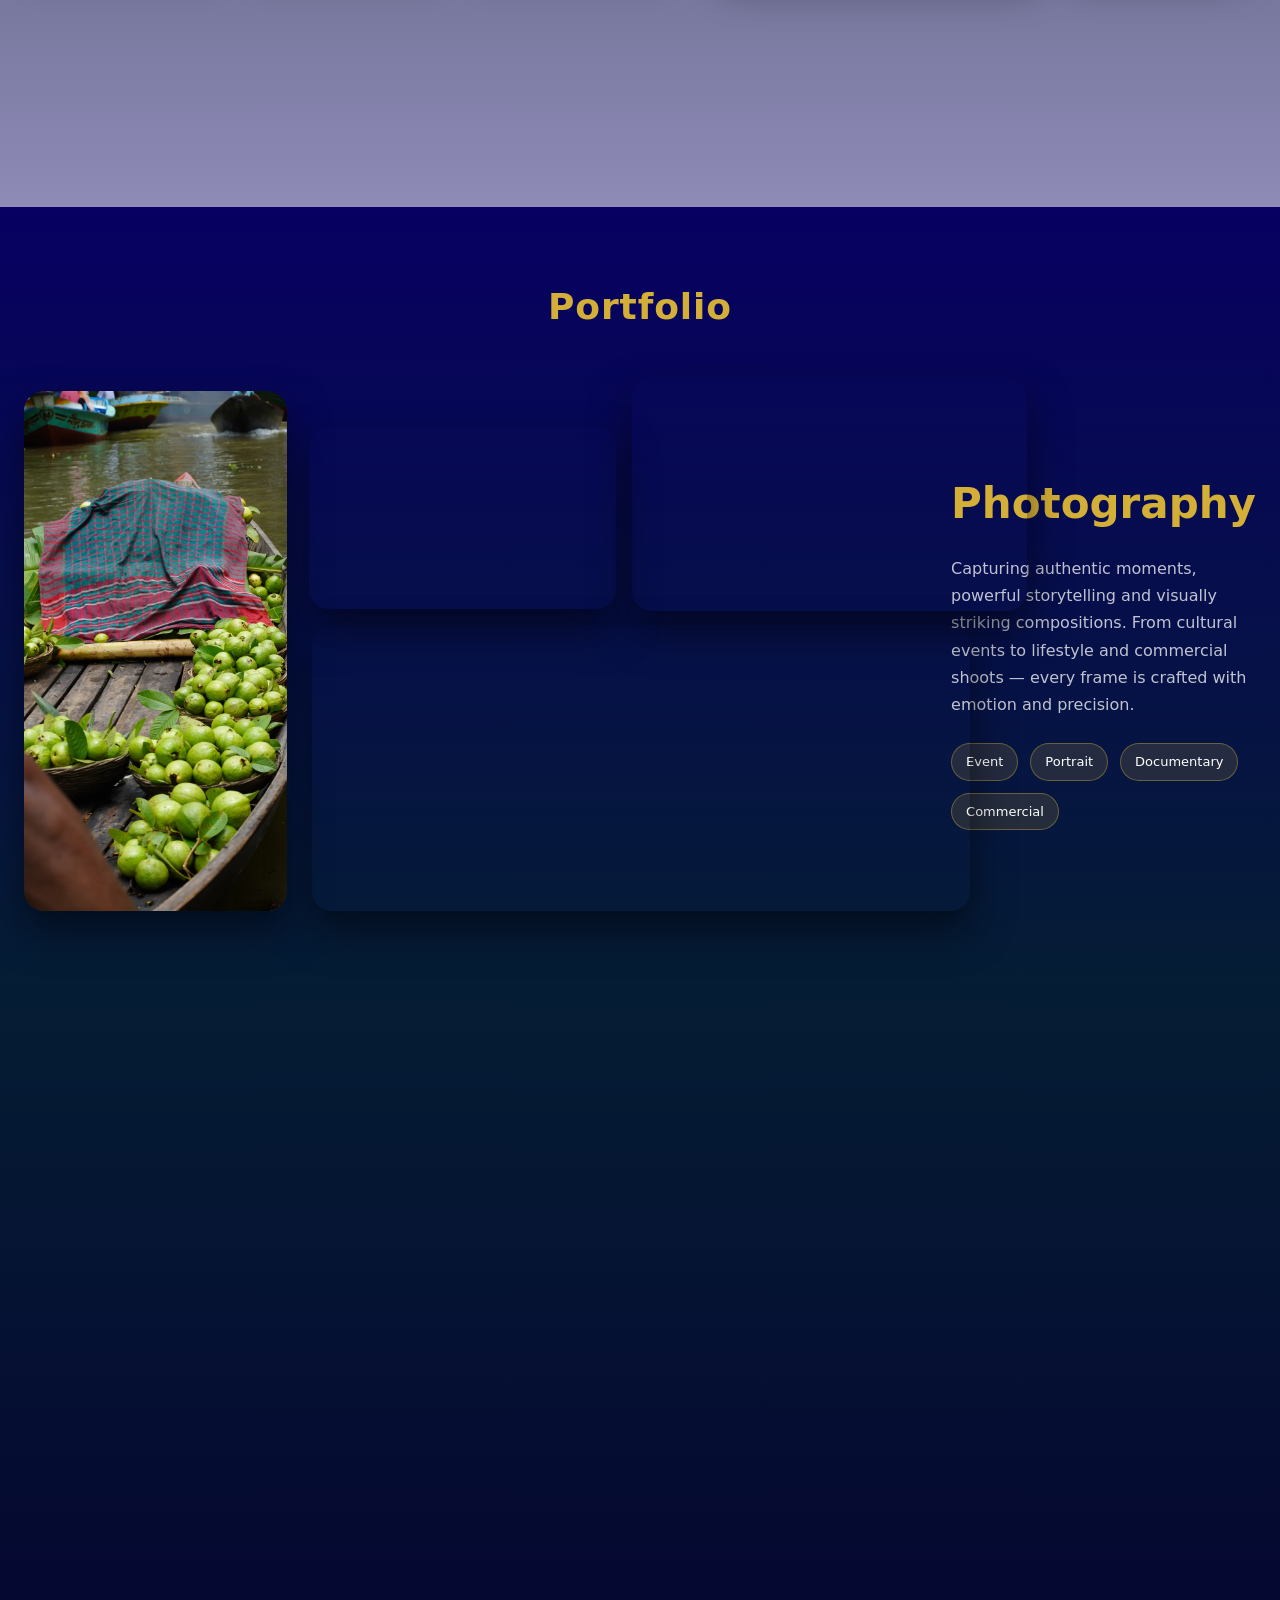
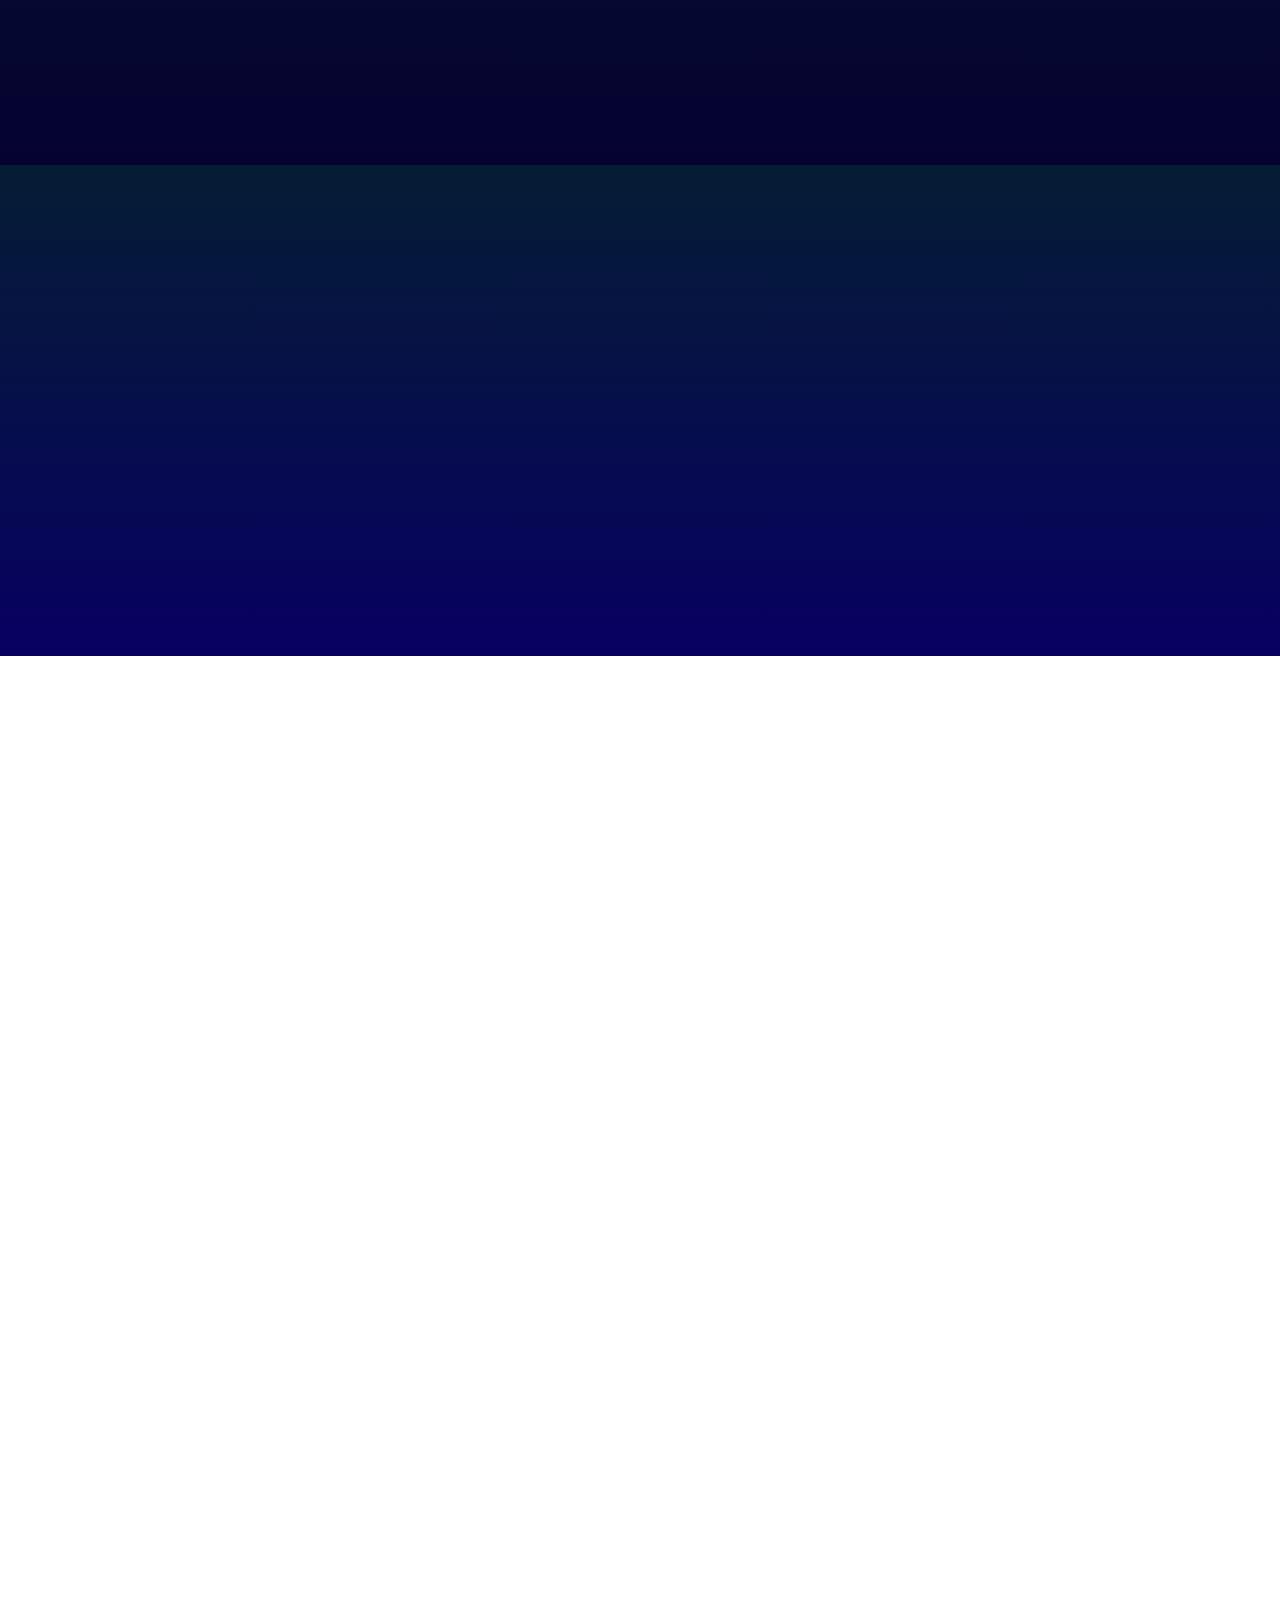
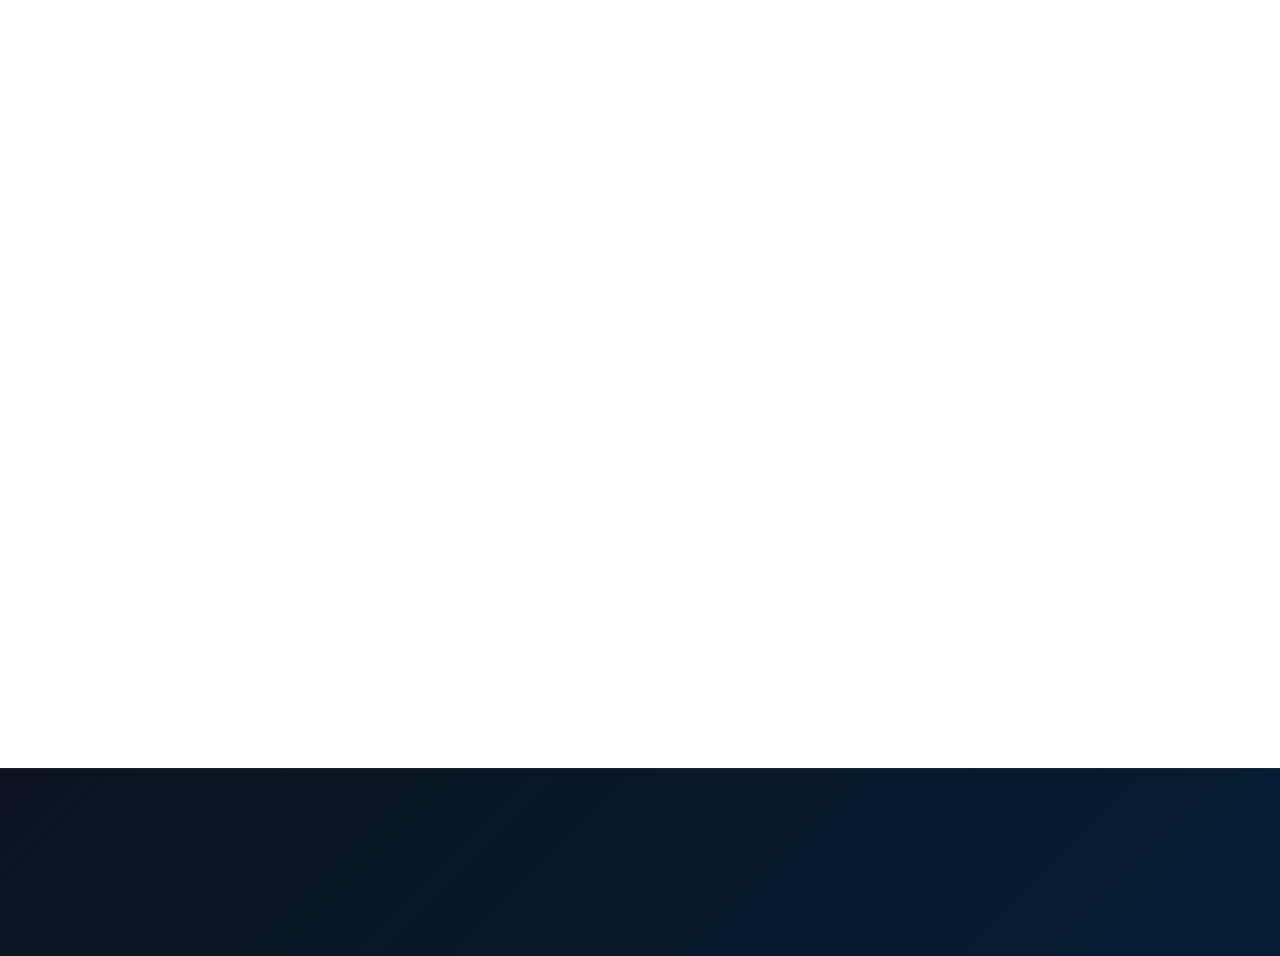
==== commit 0a851b50: "logo response" ====
--- a/index.html
+++ b/index.html
@@ -24,10 +24,10 @@
       <div class="flex items-center justify-between h-16">
         <!-- Brand -->
         <nav class="navbar">
-          <div class="nav-left">
+          <a class="nav-left" href="#home" aria-label="ContentVerse Studio - back to top">
             <img src="site-logo.webp" alt="ContentVerse Logo" class="nav-logo" width="256" height="256" fetchpriority="high" decoding="async">
             <span class="nav-brand">ContentVerse <span class="gold-dot">.</span> Studio</span>
-          </div>
+          </a>
         </nav>
 
         <!-- Desktop Nav -->
@@ -719,12 +719,12 @@
 
       <!-- Brand -->
       <div class="footer-brand">
-        <div class="footer-brand-top">
+        <a class="footer-brand-top" href="#home" aria-label="ContentVerse Studio - back to top">
           <img src="site-logo.webp" alt="ContentVerse Logo" class="footer-logo-img" width="256" height="256" loading="lazy" decoding="async">
           <h3 class="footer-logo-text">
             ContentVerse <span class="gold-dot">.</span> Studio
           </h3>
-        </div>
+        </a>
 
         <p class="footer-tagline">
           Crafting premium visuals. Elevating brands digitally.
--- a/design.css
+++ b/design.css
@@ -161,6 +161,13 @@
   gap: 12px;
 }
 
+.nav-left:focus-visible,
+.footer-brand-top:focus-visible {
+  outline: 2px solid #D4AF37;
+  outline-offset: 5px;
+  border-radius: 4px;
+}
+
 .nav-logo{
   height: 40px;
   width: auto;
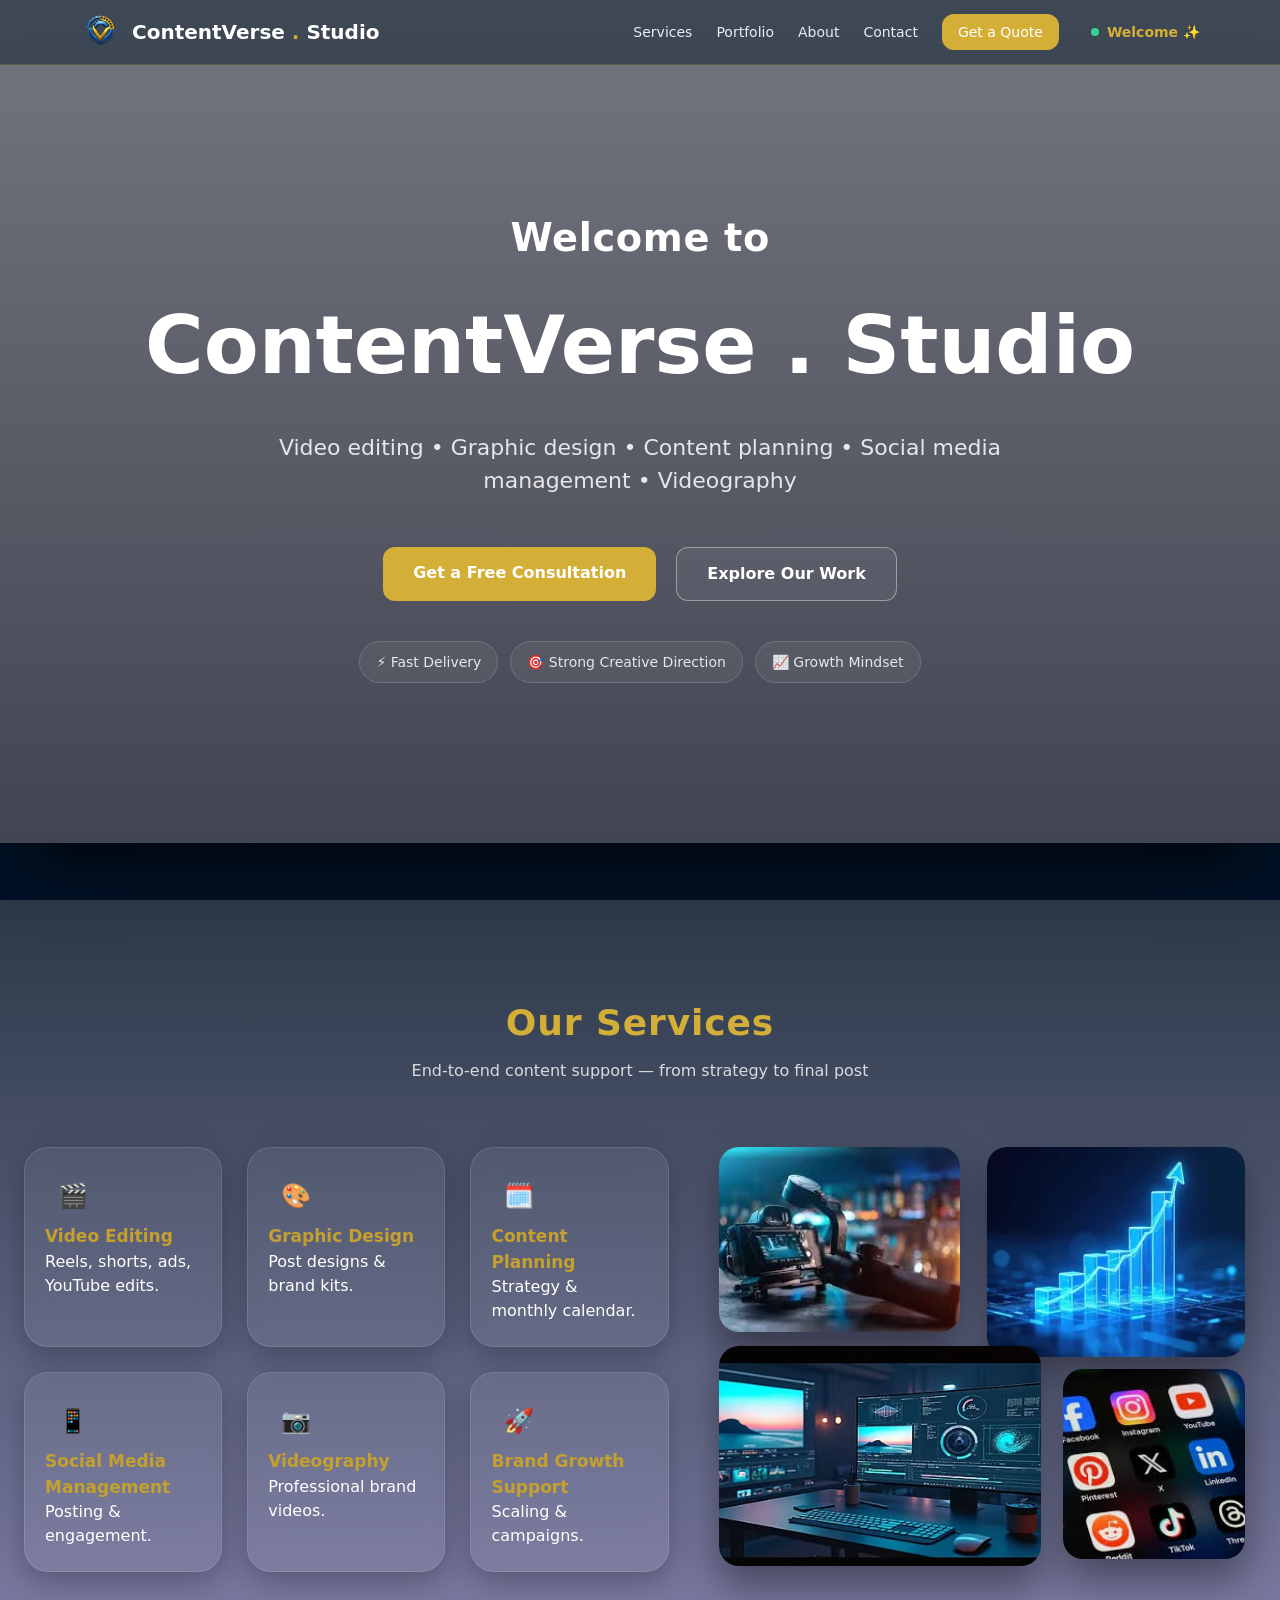
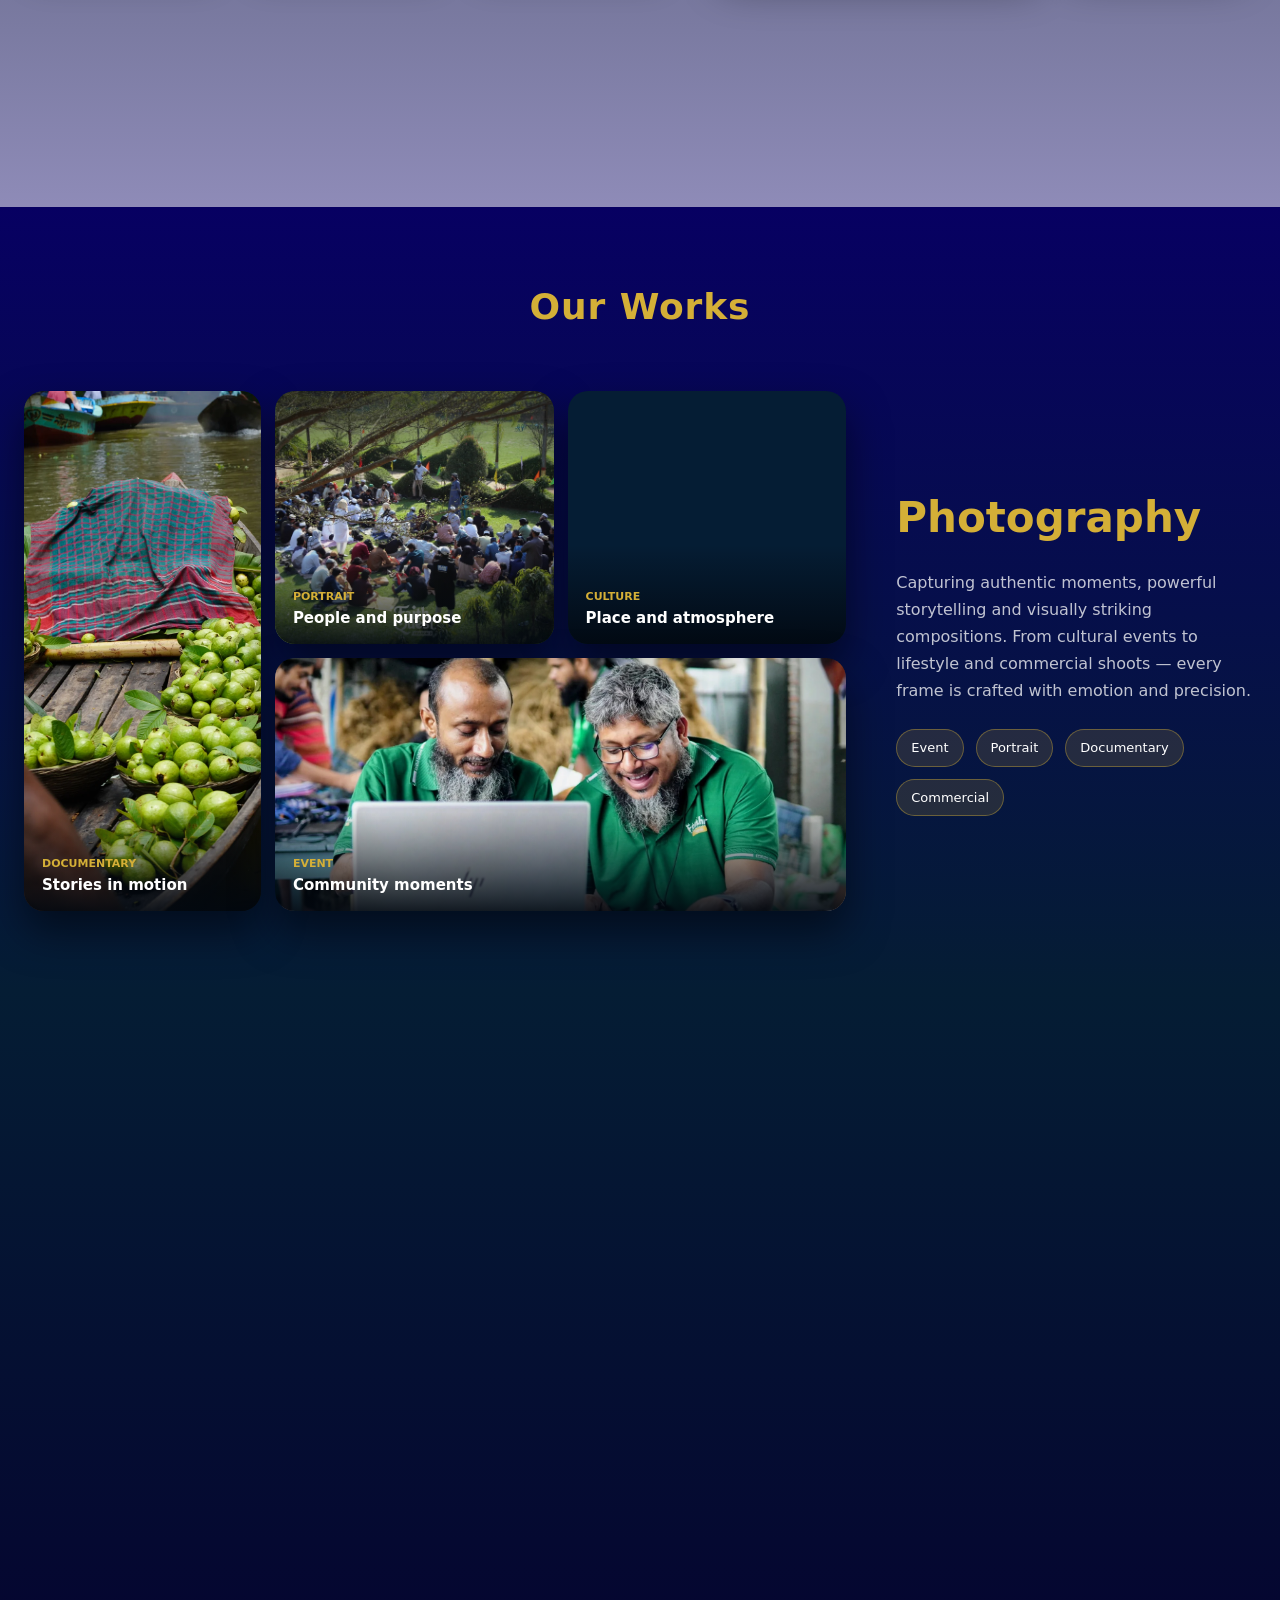
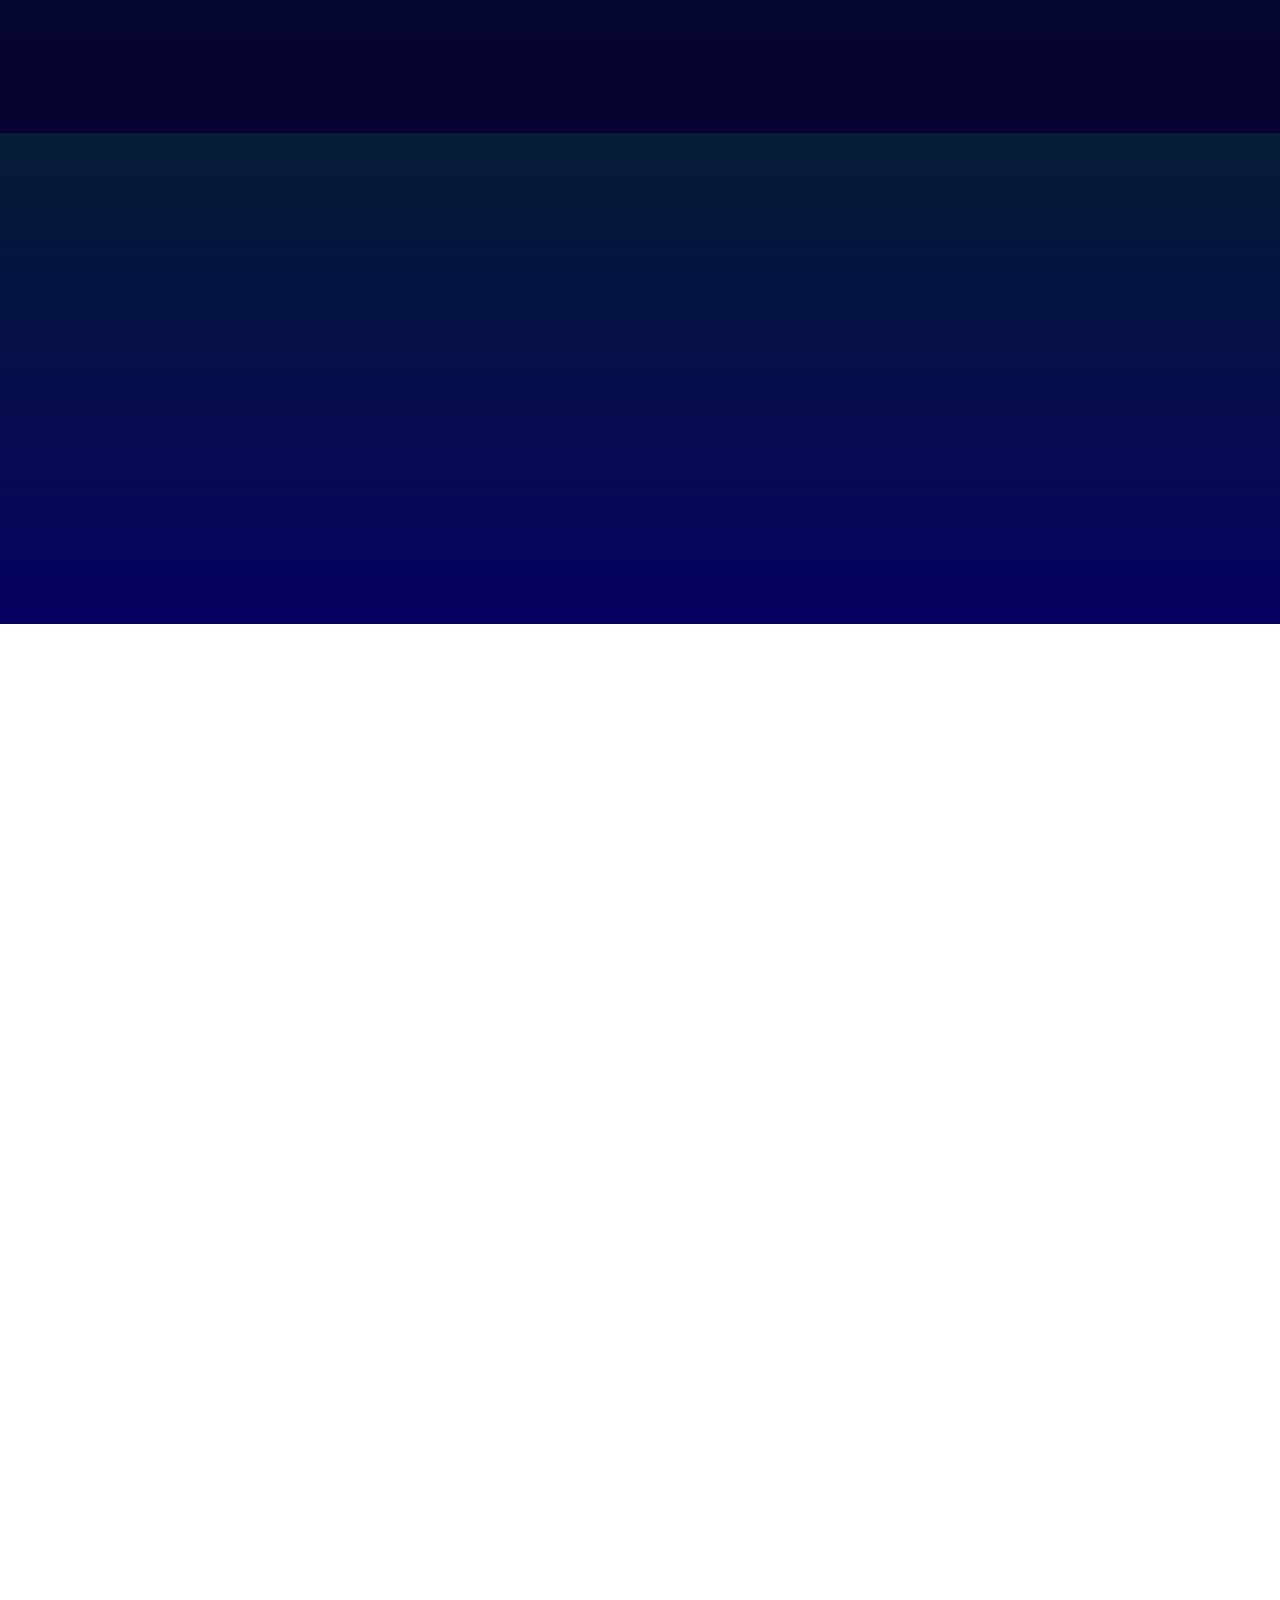
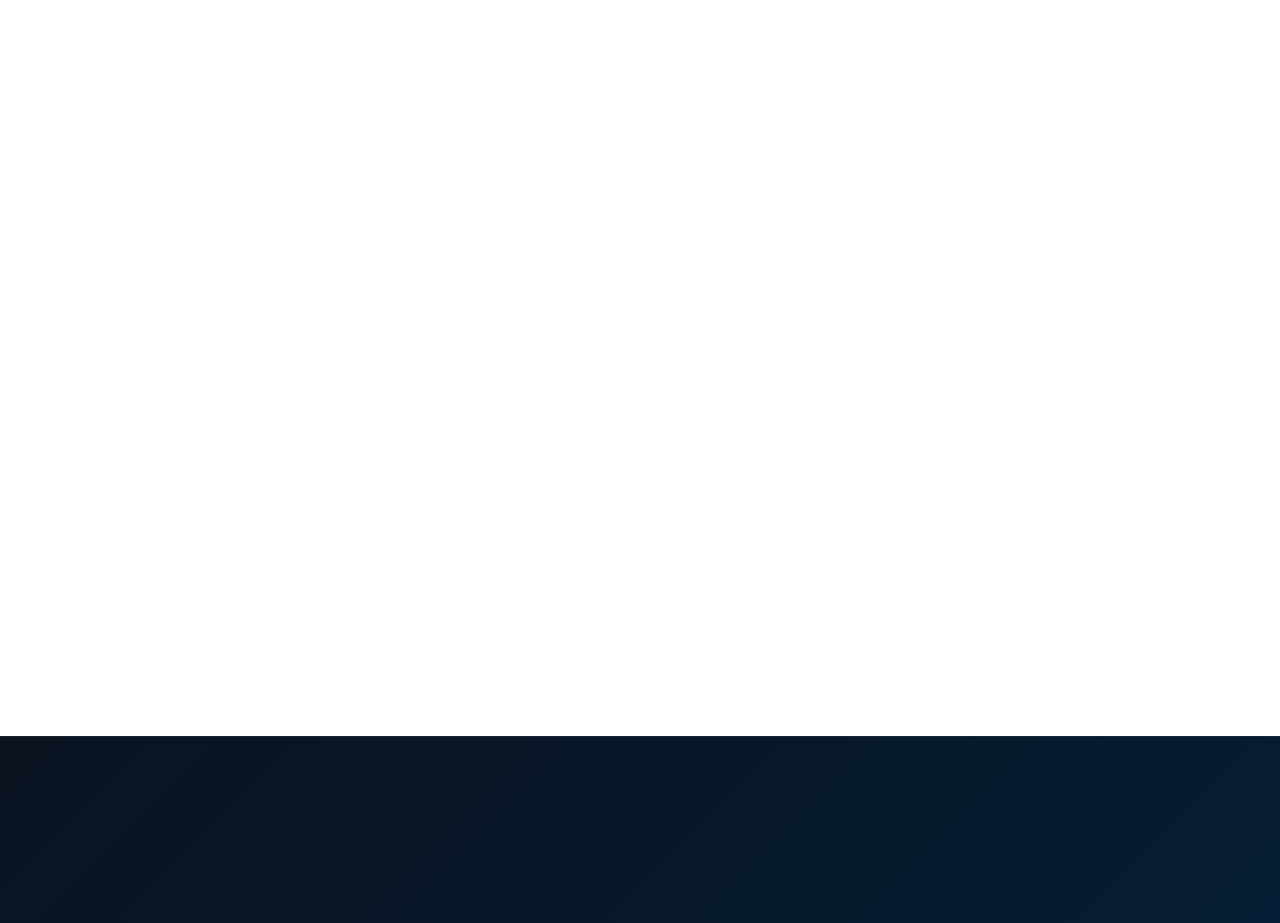
==== commit c91e3e9b: "UI/UX updated" ====
--- a/index.html
+++ b/index.html
@@ -9,7 +9,7 @@
   <link rel="preconnect" href="https://cdnjs.cloudflare.com" crossorigin />
   <link rel="preconnect" href="https://www.youtube-nocookie.com" crossorigin />
 
-   <link rel="icon" type="image/webp" href="site-logo.webp" />
+   <link rel="icon" type="image/webp" href="Assets/site-logo.webp" />
 
   <link rel="stylesheet" href="design.css" />
   <link rel="preload" href="https://cdnjs.cloudflare.com/ajax/libs/font-awesome/6.5.1/css/all.min.css" as="style" onload="this.onload=null;this.rel='stylesheet'">
@@ -25,7 +25,7 @@
         <!-- Brand -->
         <nav class="navbar">
           <a class="nav-left" href="#home" aria-label="ContentVerse Studio - back to top">
-            <img src="site-logo.webp" alt="ContentVerse Logo" class="nav-logo" width="256" height="256" fetchpriority="high" decoding="async">
+            <img src="Assets/site-logo.webp" alt="ContentVerse Logo" class="nav-logo" width="256" height="256" fetchpriority="high" decoding="async">
             <span class="nav-brand">ContentVerse <span class="gold-dot">.</span> Studio</span>
           </a>
         </nav>
@@ -74,7 +74,7 @@
 
     <!-- Background Video -->
     <video class="hero-bg-video" autoplay muted loop playsinline preload="metadata" aria-hidden="true">
-      <source src="star.mp4" type="video/mp4">
+      <source src="Assets/star.mp4" type="video/mp4">
     </video>
 
     <!-- Overlay -->
@@ -100,7 +100,7 @@
 
         <div id="heroButtons" class="hero-buttons opacity-0">
           <a href="#contact" class="primary-btn">Get a Free Consultation</a>
-          <a href="#photography" class="secondary-btn">View Work</a>
+          <a href="#photography" class="secondary-btn">Explore Our Work</a>
         </div>
 
       </div>
@@ -109,7 +109,7 @@
     <!-- trust chips -->
     <div class="mt-10 flex flex-wrap justify-center gap-3 text-sm relative">
       <span class="chip">⚡ Fast Delivery</span>
-      <span class="chip">🎯 Brand-Focused</span>
+      <span class="chip">🎯 Strong Creative Direction</span>
       <span class="chip">📈 Growth Mindset</span>
     </div>
   </section>
@@ -131,10 +131,10 @@
     <div class="services-wrapper">
 
       <!-- LEFT SIDE FLIP CARDS -->
-      <div class="services-cards">
+      <div class="services-cards" id="servicesCards">
 
         <!-- 1 -->
-        <div class="service-flip" role="button" tabindex="0" aria-expanded="false" aria-label="Show details for Video Editing">
+        <div class="service-flip">
           <div class="service-flip-inner">
             <div class="service-front">
               <div class="service-icon">🎬</div>
@@ -149,7 +149,7 @@
         </div>
 
         <!-- 2 -->
-        <div class="service-flip" role="button" tabindex="0" aria-expanded="false" aria-label="Show details for Graphic Design">
+        <div class="service-flip">
           <div class="service-flip-inner">
             <div class="service-front">
               <div class="service-icon">🎨</div>
@@ -164,7 +164,7 @@
         </div>
 
         <!-- 3 -->
-        <div class="service-flip" role="button" tabindex="0" aria-expanded="false" aria-label="Show details for Content Planning">
+        <div class="service-flip">
           <div class="service-flip-inner">
             <div class="service-front">
               <div class="service-icon">🗓️</div>
@@ -179,7 +179,7 @@
         </div>
 
         <!-- 4 -->
-        <div class="service-flip" role="button" tabindex="0" aria-expanded="false" aria-label="Show details for Social Media Management">
+        <div class="service-flip service-mobile-extra">
           <div class="service-flip-inner">
             <div class="service-front">
               <div class="service-icon">📱</div>
@@ -194,7 +194,7 @@
         </div>
 
         <!-- 5 -->
-        <div class="service-flip" role="button" tabindex="0" aria-expanded="false" aria-label="Show details for Videography">
+        <div class="service-flip service-mobile-extra">
           <div class="service-flip-inner">
             <div class="service-front">
               <div class="service-icon">📷</div>
@@ -209,7 +209,7 @@
         </div>
 
         <!-- 6 -->
-        <div class="service-flip" role="button" tabindex="0" aria-expanded="false" aria-label="Show details for Brand Growth Support">
+        <div class="service-flip service-mobile-extra">
           <div class="service-flip-inner">
             <div class="service-front">
               <div class="service-icon">🚀</div>
@@ -225,12 +225,14 @@
 
       </div>
 
+      <button class="mobile-expand-button" id="servicesExpandButton" type="button" aria-expanded="false" aria-controls="servicesCards">Show All Services</button>
+
       <!-- RIGHT SIDE IMAGES -->
       <div class="services-images custom-layout">
-  <img src="growth.webp"       class="img img1" alt="Business growth strategy" width="461" height="257" loading="lazy" decoding="async" />
-  <img src="videoediting.webp" class="img img2" alt="Video editing service" width="520" height="260" loading="lazy" decoding="async" />
-  <img src="videography.webp"  class="img img3" alt="Videography service" width="292" height="173" loading="lazy" decoding="async" />
-  <img src="social.webp"       class="img img4" alt="Social media management" width="275" height="183" loading="lazy" decoding="async" />
+  <img src="Assets/growth.webp"       class="img img1" alt="Business growth strategy" width="461" height="257" loading="lazy" decoding="async" />
+  <img src="Assets/videoediting.webp" class="img img2" alt="Video editing service" width="520" height="260" loading="lazy" decoding="async" />
+  <img src="Assets/videography.webp"  class="img img3" alt="Videography service" width="292" height="173" loading="lazy" decoding="async" />
+  <img src="Assets/social.webp"       class="img img4" alt="Social media management" width="275" height="183" loading="lazy" decoding="async" />
 </div>
 
     </div>
@@ -242,7 +244,7 @@
   <div class="max-w-7xl mx-auto px-6 py-10 md:py-20">
     <div class="max-w-2xl mx-auto text-center text-white mb-16">
       <h3 class="text-4xl font-extrabold text-[#D4AF37] tracking-wide">
-        Portfolio
+        Our Works
       </h3>
     </div>
 
@@ -251,10 +253,25 @@
       <!-- LEFT SIDE Images -->
       <div class="photography-images custom-layout">
 
-        <img src="img1.webp" class="pimg pimg1" alt="ContentVerse photography portfolio" width="900" height="1600" loading="lazy" decoding="async" />
-        <img src="img2.webp" class="pimg pimg2" alt="ContentVerse photography portfolio" width="1600" height="785" loading="lazy" decoding="async" />
-        <img src="img3.webp" class="pimg pimg3" alt="ContentVerse photography portfolio" width="1600" height="900" loading="lazy" decoding="async" />
-        <img src="img4.webp" class="pimg pimg4" alt="ContentVerse photography portfolio" width="1600" height="1066" loading="lazy" decoding="async" />
+        <figure class="photo-figure photo-figure-tall">
+          <img src="Assets/img1.webp" alt="Documentary photography on a fruit boat" width="900" height="1600" loading="lazy" decoding="async" />
+          <figcaption><span>Documentary</span><strong>Stories in motion</strong></figcaption>
+        </figure>
+
+        <figure class="photo-figure photo-figure-portrait">
+          <img src="Assets/img4.webp" alt="Portrait and field photography" width="1600" height="1066" loading="lazy" decoding="async" />
+          <figcaption><span>Portrait</span><strong>People and purpose</strong></figcaption>
+        </figure>
+
+        <figure class="photo-figure photo-figure-culture">
+          <img src="Assets/img3.webp" alt="Cultural landscape at sunset" width="1600" height="900" loading="lazy" decoding="async" />
+          <figcaption><span>Culture</span><strong>Place and atmosphere</strong></figcaption>
+        </figure>
+
+        <figure class="photo-figure photo-figure-event">
+          <img src="Assets/img2.webp" alt="Community event photography" width="1600" height="785" loading="lazy" decoding="async" />
+          <figcaption><span>Event</span><strong>Community moments</strong></figcaption>
+        </figure>
 
       </div>
 
@@ -284,71 +301,59 @@
 <section id="videos" class="videos-section">
   <div class="max-w-7xl mx-auto px-6 py-10 md:py-20">
 
-    <div class="max-w-2xl mx-auto text-center mb-16">
-      <h2 class="text-4xl font-extrabold text-[#D4AF37] tracking-wide">
-        Video Projects
-      </h2>
-      <p class="mt-4 text-white/80">
-        Featured edits published across YouTube and Facebook
-      </p>
-    </div>
-
-    <div class="videos-grid">
-
-      <!-- 1 -->
-      <div class="video-card">
-        <div class="video-embed">
-            <iframe 
-            src="https://www.youtube-nocookie.com/embed/ZvXtmL4-2wI"
-            title="ContentVerse video project" allowfullscreen loading="lazy">
-          </iframe>
-        </div>
-      </div>
-
-      <!-- 2 -->
-      <div class="video-card">
-        <div class="video-embed">
-          <iframe src="https://www.youtube-nocookie.com/embed/97kyvob3h_E"
-            title="ContentVerse video project" allowfullscreen loading="lazy"></iframe>
-        </div> 
-      </div>
-
-      <!-- 3 -->
-      <div class="video-card">
-        <div class="video-embed">
-          <iframe src="https://www.youtube-nocookie.com/embed/h23W5Q_LgEQ"
-            title="ContentVerse video project" allowfullscreen loading="lazy"></iframe>
-        </div>  
-      </div>
-
-      <!-- 4 -->
-      <div class="video-card">
-        <div class="video-embed">
-          <iframe src="https://www.youtube-nocookie.com/embed/B4ySAmZLGWc"
-            title="ContentVerse video project" allowfullscreen loading="lazy"></iframe>
-        </div>
-      </div>
-
-      <!-- 5 -->
-      <div class="video-card">
-        <div class="video-embed">
-          <iframe src="https://www.youtube-nocookie.com/embed/az66Sl5pDjI"
-            title="ContentVerse video project" allowfullscreen loading="lazy"></iframe>
-        </div>
-      </div>
-
-      <!-- 6 -->
-      <div class="video-card">
-        <div class="video-embed">
-          <iframe src="https://www.youtube-nocookie.com/embed/D9KjOOJVjDM"
-            title="ContentVerse video project" allowfullscreen loading="lazy"></iframe>
-        </div>
-      </div>
-
-    </div>
+    <div class="videos-heading">
+      <div>
+        <p class="videos-kicker">Motion Work</p>
+        <h2>Featured video projects</h2>
+      </div>
+    </div>
+
+    <div class="videos-grid" id="videosGrid">
+      <button class="video-project" type="button" data-video="ZvXtmL4-2wI" data-title="Featured edit 01" aria-label="Play Featured edit 01">
+        <img src="https://i.ytimg.com/vi/ZvXtmL4-2wI/hqdefault.jpg" alt="Thumbnail for Featured edit 01" loading="lazy" decoding="async" />
+        <span class="play-icon"><i class="fa-solid fa-play" aria-hidden="true"></i></span>
+      </button>
+
+      <button class="video-project" type="button" data-video="97kyvob3h_E" data-title="Featured edit 02" aria-label="Play Featured edit 02">
+        <img src="https://i.ytimg.com/vi/97kyvob3h_E/hqdefault.jpg" alt="Thumbnail for Featured edit 02" loading="lazy" decoding="async" />
+        <span class="play-icon"><i class="fa-solid fa-play" aria-hidden="true"></i></span>
+      </button>
+
+      <button class="video-project video-mobile-extra" type="button" data-video="h23W5Q_LgEQ" data-title="Featured edit 03" aria-label="Play Featured edit 03">
+        <img src="https://i.ytimg.com/vi/h23W5Q_LgEQ/hqdefault.jpg" alt="Thumbnail for Featured edit 03" loading="lazy" decoding="async" />
+        <span class="play-icon"><i class="fa-solid fa-play" aria-hidden="true"></i></span>
+      </button>
+
+      <button class="video-project video-mobile-extra" type="button" data-video="B4ySAmZLGWc" data-title="Featured edit 04" aria-label="Play Featured edit 04">
+        <img src="https://i.ytimg.com/vi/B4ySAmZLGWc/hqdefault.jpg" alt="Thumbnail for Featured edit 04" loading="lazy" decoding="async" />
+        <span class="play-icon"><i class="fa-solid fa-play" aria-hidden="true"></i></span>
+      </button>
+
+      <button class="video-project video-mobile-extra" type="button" data-video="az66Sl5pDjI" data-title="Featured edit 05" aria-label="Play Featured edit 05">
+        <img src="https://i.ytimg.com/vi/az66Sl5pDjI/hqdefault.jpg" alt="Thumbnail for Featured edit 05" loading="lazy" decoding="async" />
+        <span class="play-icon"><i class="fa-solid fa-play" aria-hidden="true"></i></span>
+      </button>
+
+      <button class="video-project video-mobile-extra" type="button" data-video="D9KjOOJVjDM" data-title="Featured edit 06" aria-label="Play Featured edit 06">
+        <img src="https://i.ytimg.com/vi/D9KjOOJVjDM/hqdefault.jpg" alt="Thumbnail for Featured edit 06" loading="lazy" decoding="async" />
+        <span class="play-icon"><i class="fa-solid fa-play" aria-hidden="true"></i></span>
+      </button>
+    </div>
+
+    <button class="mobile-expand-button" id="videosExpandButton" type="button" aria-expanded="false" aria-controls="videosGrid">Show More Works</button>
 
   </div>
 </section>
+
+<dialog class="video-dialog" id="videoDialog" aria-labelledby="videoDialogTitle">
+  <div class="dialog-head">
+    <strong id="videoDialogTitle">Video project</strong>
+    <button type="button" id="closeVideoDialog" aria-label="Close video">
+      <i class="fa-solid fa-xmark" aria-hidden="true"></i>
+    </button>
+  </div>
+  <div class="dialog-video" id="videoDialogFrame"></div>
+</dialog>
 
 <!-- ===== Partnered Brands (Auto Scrolling) ===== -->
 <section id="partners" class="partners-section">
@@ -366,164 +371,164 @@
 
         <!-- ===== SET A ===== -->
         <figure class="logo-item">
-          <img src="Brands/aoi.webp" alt="Ammar's Online Institution (AOI)" loading="lazy" decoding="async">
+          <img src="Assets/Brands/aoi.webp" alt="Ammar's Online Institution (AOI)" loading="lazy" decoding="async">
           <figcaption>Ammar’s Online Institution</figcaption>
         </figure>
 
         <figure class="logo-item">
-          <img src="Brands/archibuild.webp" alt="Archibuild Solutions" loading="lazy" decoding="async">
+          <img src="Assets/Brands/archibuild.webp" alt="Archibuild Solutions" loading="lazy" decoding="async">
           <figcaption>Archibuild Solutions</figcaption>
         </figure>
 
         <figure class="logo-item">
-          <img src="Brands/bizbro.webp" alt="BizBro Podcast" loading="lazy" decoding="async">
+          <img src="Assets/Brands/bizbro.webp" alt="BizBro Podcast" loading="lazy" decoding="async">
           <figcaption>BizBro Podcast</figcaption>
         </figure>
 
         <figure class="logo-item">
-          <img src="Brands/box.webp" alt="Mix Box Studio" loading="lazy" decoding="async">
+          <img src="Assets/Brands/box.webp" alt="Mix Box Studio" loading="lazy" decoding="async">
           <figcaption>Mix Box Studio</figcaption>
         </figure>
 
         <figure class="logo-item">
-          <img src="Brands/connectingdots.webp" alt="Connecting Dots" loading="lazy" decoding="async">
+          <img src="Assets/Brands/connectingdots.webp" alt="Connecting Dots" loading="lazy" decoding="async">
           <figcaption>Connecting Dots Bangladesh</figcaption>
         </figure>
 
         <figure class="logo-item">
-          <img src="Brands/hazaat.webp" alt="Hazaat" loading="lazy" decoding="async">
+          <img src="Assets/Brands/hazaat.webp" alt="Hazaat" loading="lazy" decoding="async">
           <figcaption>Hazaat</figcaption>
         </figure>
 
         <figure class="logo-item">
-          <img src="Brands/samprotik-podcast.webp" alt="Samprotik Podcast" loading="lazy" decoding="async">
+          <img src="Assets/Brands/samprotik-podcast.webp" alt="Samprotik Podcast" loading="lazy" decoding="async">
           <figcaption>Samprotik Podcast</figcaption>
         </figure>
 
         <figure class="logo-item">
-          <img src="Brands/intifada-bd.webp" alt="Intifada Bangladesh" loading="lazy" decoding="async">
+          <img src="Assets/Brands/intifada-bd.webp" alt="Intifada Bangladesh" loading="lazy" decoding="async">
           <figcaption>Intifada Bangladesh</figcaption>
         </figure>
 
         <figure class="logo-item">
-          <img src="Brands/paygamedin.webp" alt="Pay Game Din" loading="lazy" decoding="async">
+          <img src="Assets/Brands/paygamedin.webp" alt="Pay Game Din" loading="lazy" decoding="async">
           <figcaption>Poygame Deen</figcaption>
         </figure>
 
         <figure class="logo-item">
-          <img src="Brands/prephour.webp" alt="Prep Hour Academy" loading="lazy" decoding="async">
+          <img src="Assets/Brands/prephour.webp" alt="Prep Hour Academy" loading="lazy" decoding="async">
           <figcaption>Prep Hour Academy</figcaption>
         </figure>
 
         <figure class="logo-item">
-          <img src="Brands/rihla.webp" alt="Rihlah Divine Travels" loading="lazy" decoding="async">
+          <img src="Assets/Brands/rihla.webp" alt="Rihlah Divine Travels" loading="lazy" decoding="async">
           <figcaption>Rihlah Divine Travels</figcaption>
         </figure>
 
         <figure class="logo-item">
-          <img src="Brands/ramjan.webp" alt="Ramjan Electronics" loading="lazy" decoding="async">
+          <img src="Assets/Brands/ramjan.webp" alt="Ramjan Electronics" loading="lazy" decoding="async">
           <figcaption>Ramjan Electronics</figcaption>
         </figure>
 
         <figure class="logo-item">
-          <img src="Brands/rsbd.webp" alt="RSBD Properties" loading="lazy" decoding="async">
+          <img src="Assets/Brands/rsbd.webp" alt="RSBD Properties" loading="lazy" decoding="async">
           <figcaption>RSBD Properties</figcaption>
         </figure>
 
         <figure class="logo-item">
-          <img src="Brands/samprotik-profile.webp" alt="Samprotik" loading="lazy" decoding="async">
+          <img src="Assets/Brands/samprotik-profile.webp" alt="Samprotik" loading="lazy" decoding="async">
           <figcaption>Samprotik</figcaption>
         </figure>
 
         <figure class="logo-item">
-          <img src="Brands/sky-holidays.webp" alt="Sky Holidays" loading="lazy" decoding="async">
+          <img src="Assets/Brands/sky-holidays.webp" alt="Sky Holidays" loading="lazy" decoding="async">
           <figcaption>Sky Holidays</figcaption>
         </figure>
 
         <figure class="logo-item">
-          <img src="Brands/youth-intifada.webp" alt="Youth Intifada Mohammadpur" loading="lazy" decoding="async">
+          <img src="Assets/Brands/youth-intifada.webp" alt="Youth Intifada Mohammadpur" loading="lazy" decoding="async">
           <figcaption>Youth Intifada Mohammadpur</figcaption>
         </figure>
 
         <!-- ===== DUPLICATE SET A (for seamless loop) ===== -->
         <!-- Copy the SAME items again (exact order) -->
         <figure class="logo-item">
-          <img src="Brands/aoi.webp" alt="Ammar's Online Institution (AOI)" loading="lazy" decoding="async">
+          <img src="Assets/Brands/aoi.webp" alt="Ammar's Online Institution (AOI)" loading="lazy" decoding="async">
           <figcaption>Ammar’s Online Institution (AOI)</figcaption>
         </figure>
 
         <figure class="logo-item">
-          <img src="Brands/archibuild.webp" alt="Archibuild Solutions" loading="lazy" decoding="async">
+          <img src="Assets/Brands/archibuild.webp" alt="Archibuild Solutions" loading="lazy" decoding="async">
           <figcaption>Archibuild Solutions</figcaption>
         </figure>
 
         <figure class="logo-item">
-          <img src="Brands/bizbro.webp" alt="BizBro Podcast" loading="lazy" decoding="async">
+          <img src="Assets/Brands/bizbro.webp" alt="BizBro Podcast" loading="lazy" decoding="async">
           <figcaption>BizBro Podcast</figcaption>
         </figure>
 
         <figure class="logo-item">
-          <img src="Brands/box.webp" alt="Mix Box Studio" loading="lazy" decoding="async">
+          <img src="Assets/Brands/box.webp" alt="Mix Box Studio" loading="lazy" decoding="async">
           <figcaption>Mix Box Studio</figcaption>
         </figure>
 
         <figure class="logo-item">
-          <img src="Brands/connectingdots.webp" alt="Connecting Dots" loading="lazy" decoding="async">
+          <img src="Assets/Brands/connectingdots.webp" alt="Connecting Dots" loading="lazy" decoding="async">
           <figcaption>Connecting Dots Bangladesh</figcaption>
         </figure>
 
         <figure class="logo-item">
-          <img src="Brands/hazaat.webp" alt="Hazaat" loading="lazy" decoding="async">
+          <img src="Assets/Brands/hazaat.webp" alt="Hazaat" loading="lazy" decoding="async">
           <figcaption>Hazaat</figcaption>
         </figure>
 
         <figure class="logo-item">
-          <img src="Brands/intifada-bd.webp" alt="Intifada Bangladesh" loading="lazy" decoding="async">
+          <img src="Assets/Brands/intifada-bd.webp" alt="Intifada Bangladesh" loading="lazy" decoding="async">
           <figcaption>Intifada Bangladesh</figcaption>
         </figure>
 
         <figure class="logo-item">
-          <img src="Brands/paygamedin.webp" alt="Pay Game Din" loading="lazy" decoding="async">
+          <img src="Assets/Brands/paygamedin.webp" alt="Pay Game Din" loading="lazy" decoding="async">
           <figcaption>Poygame Din</figcaption>
         </figure>
 
         <figure class="logo-item">
-          <img src="Brands/samprotik-podcast.webp" alt="Samprotik Podcast" loading="lazy" decoding="async">
+          <img src="Assets/Brands/samprotik-podcast.webp" alt="Samprotik Podcast" loading="lazy" decoding="async">
           <figcaption>Samprotik Podcast</figcaption>
         </figure>
 
         <figure class="logo-item">
-          <img src="Brands/prephour.webp" alt="Prep Hour Academy" loading="lazy" decoding="async">
+          <img src="Assets/Brands/prephour.webp" alt="Prep Hour Academy" loading="lazy" decoding="async">
           <figcaption>Prep Hour Academy</figcaption>
         </figure>
 
         <figure class="logo-item">
-          <img src="Brands/rihla.webp" alt="Rihlah Divine Travels" loading="lazy" decoding="async">
+          <img src="Assets/Brands/rihla.webp" alt="Rihlah Divine Travels" loading="lazy" decoding="async">
           <figcaption>Rihlah Divine Travels</figcaption>
         </figure>
 
         <figure class="logo-item">
-          <img src="Brands/ramjan.webp" alt="Ramjan Electronics" loading="lazy" decoding="async">
+          <img src="Assets/Brands/ramjan.webp" alt="Ramjan Electronics" loading="lazy" decoding="async">
           <figcaption>Ramjan Electronics</figcaption>
         </figure>
 
         <figure class="logo-item">
-          <img src="Brands/rsbd.webp" alt="RSBD Properties" loading="lazy" decoding="async">
+          <img src="Assets/Brands/rsbd.webp" alt="RSBD Properties" loading="lazy" decoding="async">
           <figcaption>RSBD Properties</figcaption>
         </figure>
 
         <figure class="logo-item">
-          <img src="Brands/samprotik-profile.webp" alt="Samprotik" loading="lazy" decoding="async">
+          <img src="Assets/Brands/samprotik-profile.webp" alt="Samprotik" loading="lazy" decoding="async">
           <figcaption>Samprotik</figcaption>
         </figure>
 
         <figure class="logo-item">
-          <img src="Brands/sky-holidays.webp" alt="Sky Holidays" loading="lazy" decoding="async">
+          <img src="Assets/Brands/sky-holidays.webp" alt="Sky Holidays" loading="lazy" decoding="async">
           <figcaption>Sky Holidays</figcaption>
         </figure>
 
         <figure class="logo-item">
-          <img src="Brands/youth-intifada.webp" alt="Youth Intifada Mohammadpur" loading="lazy" decoding="async">
+          <img src="Assets/Brands/youth-intifada.webp" alt="Youth Intifada Mohammadpur" loading="lazy" decoding="async">
           <figcaption>Youth Intifada Mohammadpur</figcaption>
         </figure>
 
@@ -631,17 +636,23 @@
 
           <!-- Row 1: text -->
           <div class="contact-top">
-            <p><span class="label">Email:</span> *************</p>
-            <p><span class="label">WhatsApp:</span> *************</p>
+            <p>
+              <span class="label">Email:</span>
+              <a class="contact-text-link" href="https://mail.google.com/mail/?view=cm&amp;fs=1&amp;to=info.contentverse@gmail.com&amp;su=Project%20Inquiry%20for%20ContentVerse%20Studio" target="_blank" rel="noopener noreferrer">info.contentverse@gmail.com</a>
+            </p>
+            <p>
+              <span class="label">WhatsApp:</span>
+              <a class="contact-text-link" href="https://wa.me/8801955020304?text=Hello%20ContentVerse%20Studio%2C%20I%27d%20like%20to%20discuss%20a%20project." target="_blank" rel="noopener noreferrer">+880 1955-020304</a>
+            </p>
           </div>
 
           <!-- Row 2: icons -->
           <div class="contact-icons">
-            <a href="mailto:your@email.com" class="social-icon">
+            <a href="https://mail.google.com/mail/?view=cm&amp;fs=1&amp;to=info.contentverse@gmail.com&amp;su=Project%20Inquiry%20for%20ContentVerse%20Studio" target="_blank" rel="noopener noreferrer" class="social-icon" aria-label="Email ContentVerse Studio" title="Email ContentVerse Studio">
               <i class="fa-solid fa-envelope"></i>
             </a>
 
-            <a href="https://wa.me/880XXXXXXXXXX" target="_blank" class="social-icon">
+            <a href="https://wa.me/8801955020304?text=Hello%20ContentVerse%20Studio%2C%20I%27d%20like%20to%20discuss%20a%20project." target="_blank" rel="noopener noreferrer" class="social-icon" aria-label="Message ContentVerse Studio on WhatsApp" title="Message on WhatsApp">
               <i class="fa-brands fa-whatsapp"></i>
             </a>
 
@@ -720,7 +731,7 @@
       <!-- Brand -->
       <div class="footer-brand">
         <a class="footer-brand-top" href="#home" aria-label="ContentVerse Studio - back to top">
-          <img src="site-logo.webp" alt="ContentVerse Logo" class="footer-logo-img" width="256" height="256" loading="lazy" decoding="async">
+          <img src="Assets/site-logo.webp" alt="ContentVerse Logo" class="footer-logo-img" width="256" height="256" loading="lazy" decoding="async">
           <h3 class="footer-logo-text">
             ContentVerse <span class="gold-dot">.</span> Studio
           </h3>
@@ -785,9 +796,85 @@
       );
     }
 
-    // Make service details usable on touchscreens and with a keyboard.
-    document.querySelectorAll(".service-flip").forEach(card => {
+    // Load a single YouTube player only after a project is selected.
+    const videoDialog = document.getElementById("videoDialog");
+    const videoDialogTitle = document.getElementById("videoDialogTitle");
+    const videoDialogFrame = document.getElementById("videoDialogFrame");
+    const closeVideoDialogButton = document.getElementById("closeVideoDialog");
+
+    function clearVideoDialog() {
+      if (videoDialogFrame) videoDialogFrame.replaceChildren();
+      document.body.classList.remove("video-dialog-open");
+    }
+
+    document.querySelectorAll(".video-project[data-video]").forEach(project => {
+      project.addEventListener("click", () => {
+        if (!videoDialog || !videoDialogFrame || !videoDialogTitle) return;
+
+        const iframe = document.createElement("iframe");
+        const projectTitle = project.dataset.title || "ContentVerse Studio project";
+        iframe.src = `https://www.youtube-nocookie.com/embed/${project.dataset.video}?autoplay=1&rel=0`;
+        iframe.title = projectTitle;
+        iframe.allow = "accelerometer; autoplay; clipboard-write; encrypted-media; gyroscope; picture-in-picture; web-share";
+        iframe.allowFullscreen = true;
+        iframe.referrerPolicy = "strict-origin-when-cross-origin";
+
+        videoDialogTitle.textContent = projectTitle;
+        videoDialogFrame.replaceChildren(iframe);
+        document.body.classList.add("video-dialog-open");
+        videoDialog.showModal();
+      });
+    });
+
+    closeVideoDialogButton?.addEventListener("click", () => videoDialog?.close());
+
+    videoDialog?.addEventListener("click", event => {
+      const bounds = videoDialog.getBoundingClientRect();
+      const clickedBackdrop =
+        event.clientX < bounds.left ||
+        event.clientX > bounds.right ||
+        event.clientY < bounds.top ||
+        event.clientY > bounds.bottom;
+
+      if (clickedBackdrop) videoDialog.close();
+    });
+
+    videoDialog?.addEventListener("close", clearVideoDialog);
+
+    const mobileContentQuery = window.matchMedia("(max-width: 640px)");
+    const serviceCards = document.querySelectorAll(".service-flip");
+
+    function onMobileContentChange(callback) {
+      if (typeof mobileContentQuery.addEventListener === "function") {
+        mobileContentQuery.addEventListener("change", callback);
+      } else {
+        mobileContentQuery.addListener(callback);
+      }
+    }
+
+    function syncServiceCardMode() {
+      serviceCards.forEach(card => {
+        const title = card.querySelector(".service-front .service-back-title")?.textContent.trim() || "service";
+
+        if (mobileContentQuery.matches) {
+          card.classList.remove("is-flipped");
+          card.removeAttribute("role");
+          card.removeAttribute("tabindex");
+          card.removeAttribute("aria-expanded");
+          card.removeAttribute("aria-label");
+        } else {
+          card.setAttribute("role", "button");
+          card.setAttribute("tabindex", "0");
+          card.setAttribute("aria-expanded", String(card.classList.contains("is-flipped")));
+          card.setAttribute("aria-label", `Show details for ${title}`);
+        }
+      });
+    }
+
+    // Keep the flip interaction on larger screens only.
+    serviceCards.forEach(card => {
       const toggleCard = () => {
+        if (mobileContentQuery.matches) return;
         const isOpen = card.classList.toggle("is-flipped");
         card.setAttribute("aria-expanded", String(isOpen));
       };
@@ -801,6 +888,32 @@
       });
     });
 
+    syncServiceCardMode();
+    onMobileContentChange(syncServiceCardMode);
+
+    function setupMobileExpansion(buttonId, containerId, collapsedText, expandedText) {
+      const button = document.getElementById(buttonId);
+      const container = document.getElementById(containerId);
+      if (!button || !container) return;
+
+      button.addEventListener("click", () => {
+        const isExpanded = container.classList.toggle("is-expanded");
+        button.setAttribute("aria-expanded", String(isExpanded));
+        button.textContent = isExpanded ? expandedText : collapsedText;
+      });
+
+      onMobileContentChange(event => {
+        if (!event.matches) {
+          container.classList.remove("is-expanded");
+          button.setAttribute("aria-expanded", "false");
+          button.textContent = collapsedText;
+        }
+      });
+    }
+
+    setupMobileExpansion("servicesExpandButton", "servicesCards", "Show All Services", "Show Fewer Services");
+    setupMobileExpansion("videosExpandButton", "videosGrid", "Show More Works", "Show Fewer Works");
+
     // ---- HERO ANIMATION ----
     const heroStartDelay = 400; // ✅ Delay everything by 1s
 
--- a/design.css
+++ b/design.css
@@ -509,7 +509,7 @@
 
 .services-section{
   position: relative;
-  background: url("blueback.webp") center center / cover no-repeat;
+  background: url("Assets/blueback.webp") center center / cover no-repeat;
   background-attachment: fixed;
   overflow: hidden;              /* prevents edges showing */
   padding: 80px 0;               /* give proper height space */
@@ -931,56 +931,163 @@
   color: white;
 }
 
-/* Grid layout */
+.videos-heading{
+  display: flex;
+  align-items: end;
+  justify-content: space-between;
+  gap: 40px;
+  margin-bottom: 32px;
+}
+
+.videos-kicker{
+  margin-bottom: 10px;
+  color: #D4AF37;
+  font-size: 12px;
+  font-weight: 800;
+  text-transform: uppercase;
+}
+
+.videos-heading h2{
+  color: #ffffff;
+  font-size: clamp(32px, 4vw, 50px);
+  font-weight: 800;
+  line-height: 1.1;
+}
+
 .videos-grid{
   display: grid;
-  grid-template-columns: repeat(3, 1fr);
-  gap: 25px;
-}
-
-/* Card style */
-.video-card{
-  border-radius: 20px;
+  grid-template-columns: repeat(3, minmax(0, 1fr));
+  gap: 18px;
+}
+
+.video-project{
+  position: relative;
+  min-width: 0;
+  aspect-ratio: 16 / 9;
   overflow: hidden;
-  background: rgba(255,255,255,0.05);
-  backdrop-filter: blur(10px);
-  border: 1px solid rgba(255,255,255,0.12);
-  box-shadow: 0 15px 40px rgba(0,0,0,0.4);
-  transition: 0.3s ease;
-}
-
-.video-card:hover{
-  transform: translateY(-8px);
-  border-color: #D4AF37;
-  box-shadow: 0 0 30px rgba(212,175,55,0.4);
-}
-
-/* Responsive video container */
-.video-embed{
-  position: relative;
-  width: 100%;
-  aspect-ratio: 16 / 9;
-  background: black;
-}
-
-.video-embed iframe{
+  padding: 0;
+  border: 1px solid rgba(255,255,255,.16);
+  border-radius: 12px;
+  background: #050b14;
+  color: #ffffff;
+  cursor: pointer;
+  text-align: left;
+}
+
+.video-project::after{
+  content: "";
   position: absolute;
   inset: 0;
+  background: linear-gradient(transparent 38%, rgba(2,7,14,.92));
+}
+
+.video-project img{
+  display: block;
   width: 100%;
   height: 100%;
-  border: none;
-}
-
-/* Responsive */
+  object-fit: cover;
+  transition: transform .35s ease;
+}
+
+.video-project:hover img{
+  transform: scale(1.035);
+}
+
+.video-project:focus-visible{
+  outline: 3px solid #D4AF37;
+  outline-offset: 3px;
+}
+
+.play-icon{
+  position: absolute;
+  top: 16px;
+  right: 16px;
+  z-index: 2;
+  width: 44px;
+  height: 44px;
+  display: grid;
+  place-items: center;
+  border-radius: 50%;
+  background: #D4AF37;
+  color: #050b14;
+}
+
+body.video-dialog-open{
+  overflow: hidden;
+}
+
+.video-dialog{
+  width: min(960px, calc(100% - 32px));
+  padding: 0;
+  border: 1px solid rgba(255,255,255,.18);
+  border-radius: 12px;
+  background: #061426;
+  color: #ffffff;
+  box-shadow: 0 30px 100px rgba(0,0,0,.7);
+}
+
+.video-dialog::backdrop{
+  background: rgba(1,6,13,.82);
+  backdrop-filter: blur(5px);
+}
+
+.dialog-head{
+  min-height: 56px;
+  display: flex;
+  align-items: center;
+  justify-content: space-between;
+  gap: 20px;
+  padding: 10px 14px 10px 18px;
+}
+
+.dialog-head button{
+  width: 38px;
+  height: 38px;
+  display: grid;
+  place-items: center;
+  border-radius: 8px;
+  background: rgba(255,255,255,.08);
+  color: #ffffff;
+  cursor: pointer;
+}
+
+.dialog-head button:focus-visible{
+  outline: 2px solid #D4AF37;
+  outline-offset: 2px;
+}
+
+.dialog-video{
+  aspect-ratio: 16 / 9;
+  background: #000000;
+}
+
+.dialog-video iframe{
+  width: 100%;
+  height: 100%;
+  border: 0;
+}
+
 @media (max-width: 1024px){
   .videos-grid{
-    grid-template-columns: repeat(2, 1fr);
+    grid-template-columns: repeat(2, minmax(0, 1fr));
   }
 }
 
 @media (max-width: 640px){
+  .videos-heading{
+    display: block;
+    margin-bottom: 26px;
+  }
+
   .videos-grid{
     grid-template-columns: 1fr;
+  }
+
+  .play-icon{
+    top: 12px;
+    right: 12px;
+    width: 40px;
+    height: 40px;
   }
 }
 
@@ -1010,6 +1117,9 @@
 }
 
 .logo-marquee{
+  width: min(1500px, calc(100vw - 48px));
+  margin-left: 50%;
+  transform: translateX(-50%);
   overflow: hidden;
   border-radius: 22px;
   padding: 14px 0;
@@ -1018,8 +1128,8 @@
   backdrop-filter: blur(10px);
 
   /* fade edges */
-  -webkit-mask-image: linear-gradient(to right, transparent, #000 10%, #000 90%, transparent);
-  mask-image: linear-gradient(to right, transparent, #000 10%, #000 90%, transparent);
+  -webkit-mask-image: linear-gradient(to right, transparent, #000 4%, #000 96%, transparent);
+  mask-image: linear-gradient(to right, transparent, #000 4%, #000 96%, transparent);
 }
 
 .logo-track{
@@ -1033,7 +1143,7 @@
 /* Each logo card */
 .logo-item{
   flex: 0 0 auto;
-  width: 350px;                 /* controls "card width" */
+  width: 300px;                 /* controls "card width" */
   display: flex;
   flex-direction: column;
   align-items: center;
@@ -1108,7 +1218,7 @@
 
 .about-section{
   position: relative;
-  background: url("stars.webp") center/cover no-repeat;
+  background: url("Assets/stars.webp") center/cover no-repeat;
   background-attachment: fixed;
   color: white;
 }
@@ -1245,7 +1355,7 @@
 
 .contact-section{
   position: relative;
-  background: url("stars.webp") center/cover no-repeat;
+  background: url("Assets/stars.webp") center/cover no-repeat;
   background-attachment: fixed;
   color: white;
 }
@@ -1338,6 +1448,26 @@
   margin-right: 6px;
 }
 
+.contact-text-link {
+  color: #fff;
+  overflow-wrap: anywhere;
+  text-decoration: underline;
+  text-decoration-color: rgba(212,175,55,.55);
+  text-underline-offset: 4px;
+  transition: color .2s ease, text-decoration-color .2s ease;
+}
+
+.contact-text-link:hover,
+.contact-text-link:focus-visible {
+  color: #D4AF37;
+  text-decoration-color: currentColor;
+}
+
+.social-icon:focus-visible {
+  outline: 2px solid #D4AF37;
+  outline-offset: 3px;
+}
+
 /* badges */
 .contact-badges{
   margin-top: 18px;
@@ -1635,8 +1765,53 @@
     width: 34%;
   }
 
+}
+
+@media (min-width: 1025px) {
+  .photography-wrapper {
+    grid-template-columns: minmax(0, 1.6fr) minmax(280px, .7fr);
+    gap: 50px;
+  }
+
   .photography-images {
+    display: grid;
+    grid-template-columns: .85fr 1fr 1fr;
+    grid-template-rows: repeat(2, minmax(0, 1fr));
+    gap: 14px;
+    height: 520px;
     transform: none;
+  }
+
+  .photography-images .pimg {
+    position: static;
+    inset: auto;
+    width: 100%;
+    height: 100%;
+  }
+
+  .photography-images .pimg1 {
+    grid-column: 1;
+    grid-row: 1 / 3;
+  }
+
+  .photography-images .pimg2 {
+    grid-column: 2;
+    grid-row: 1;
+  }
+
+  .photography-images .pimg3 {
+    grid-column: 3;
+    grid-row: 1;
+  }
+
+  .photography-images .pimg4 {
+    grid-column: 2 / 4;
+    grid-row: 2;
+  }
+
+  .photography-text {
+    min-width: 0;
+    align-self: center;
   }
 }
 
@@ -1866,3 +2041,184 @@
     transition-duration: .01ms !important;
   }
 }
+
+/* Portfolio image arrangement and captions */
+#photography .photo-figure {
+  position: relative;
+  min-width: 0;
+  min-height: 0;
+  margin: 0;
+  overflow: hidden;
+  border-radius: 20px;
+  background: #051d34;
+  box-shadow: 0 20px 40px rgba(0,0,0,.5);
+}
+
+#photography .photo-figure img {
+  display: block;
+  width: 100%;
+  height: 100%;
+  object-fit: cover;
+  transition: transform .4s ease;
+}
+
+#photography .photo-figure:hover img {
+  transform: scale(1.05);
+}
+
+#photography .photo-figure figcaption {
+  position: absolute;
+  inset: auto 0 0;
+  padding: 44px 18px 16px;
+  background: linear-gradient(transparent, rgba(2,8,16,.9));
+}
+
+#photography .photo-figure figcaption span {
+  display: block;
+  color: #D4AF37;
+  font-size: 11px;
+  font-weight: 800;
+  text-transform: uppercase;
+}
+
+#photography .photo-figure figcaption strong {
+  display: block;
+  margin-top: 3px;
+  color: #ffffff;
+  font-size: 15px;
+  line-height: 1.3;
+}
+
+@media (min-width: 701px) {
+  #photography .photography-images {
+    grid-template-columns: .85fr 1fr 1fr;
+    grid-template-rows: repeat(2, minmax(0, 1fr));
+  }
+
+  #photography .photo-figure-tall {
+    grid-column: 1;
+    grid-row: 1 / 3;
+  }
+
+  #photography .photo-figure-portrait {
+    grid-column: 2;
+    grid-row: 1;
+  }
+
+  #photography .photo-figure-culture {
+    grid-column: 3;
+    grid-row: 1;
+  }
+
+  #photography .photo-figure-event {
+    grid-column: 2 / 4;
+    grid-row: 2;
+  }
+}
+
+@media (max-width: 700px) {
+  #photography .photography-images {
+    grid-template-columns: repeat(2, minmax(0, 1fr));
+    grid-template-rows: repeat(2, minmax(0, 1fr));
+  }
+
+  #photography .photo-figure figcaption {
+    padding: 34px 12px 12px;
+  }
+
+  #photography .photo-figure figcaption strong {
+    font-size: 13px;
+  }
+}
+
+/* Mobile content expansion */
+.mobile-expand-button {
+  display: none;
+}
+
+@media (max-width: 640px) {
+  .mobile-expand-button {
+    width: max-content;
+    max-width: 100%;
+    min-height: 44px;
+    display: flex;
+    align-items: center;
+    justify-content: center;
+    justify-self: center;
+    margin: 4px auto 0;
+    padding: 10px 18px;
+    border: 1px solid rgba(212,175,55,.65);
+    border-radius: 8px;
+    background: rgba(212,175,55,.1);
+    color: #ffffff;
+    font-size: 14px;
+    font-weight: 700;
+    cursor: pointer;
+  }
+
+  .mobile-expand-button:focus-visible {
+    outline: 2px solid #D4AF37;
+    outline-offset: 3px;
+  }
+
+  #services .services-cards:not(.is-expanded) .service-mobile-extra,
+  #videos .videos-grid:not(.is-expanded) .video-mobile-extra {
+    display: none;
+  }
+
+  #services .service-flip {
+    height: auto;
+    min-height: 0;
+    cursor: default;
+    perspective: none;
+  }
+
+  #services .service-flip-inner {
+    display: block;
+    height: auto;
+    overflow: hidden;
+    transform: none !important;
+    transform-style: flat;
+    border: 1px solid rgba(255,255,255,.12);
+    border-radius: 24px;
+    background: rgba(255,255,255,.06);
+    box-shadow: 0 10px 30px rgba(0,0,0,.25);
+    backdrop-filter: blur(12px);
+  }
+
+  #services .service-front,
+  #services .service-back {
+    position: static;
+    inset: auto;
+    min-height: 0;
+    transform: none;
+    backface-visibility: visible;
+    border: 0;
+    border-radius: 0;
+    background: transparent;
+    box-shadow: none;
+    backdrop-filter: none;
+  }
+
+  #services .service-front {
+    padding: 18px 18px 7px;
+  }
+
+  #services .service-back {
+    padding: 0 18px 18px;
+  }
+
+  #services .service-back .service-back-title {
+    display: none;
+  }
+
+  #services .service-back-desc {
+    margin-top: 0;
+    color: rgba(255,255,255,.82);
+  }
+
+  #services .services-wrapper > .mobile-expand-button,
+  #videos .mobile-expand-button {
+    margin-top: 22px;
+  }
+}
